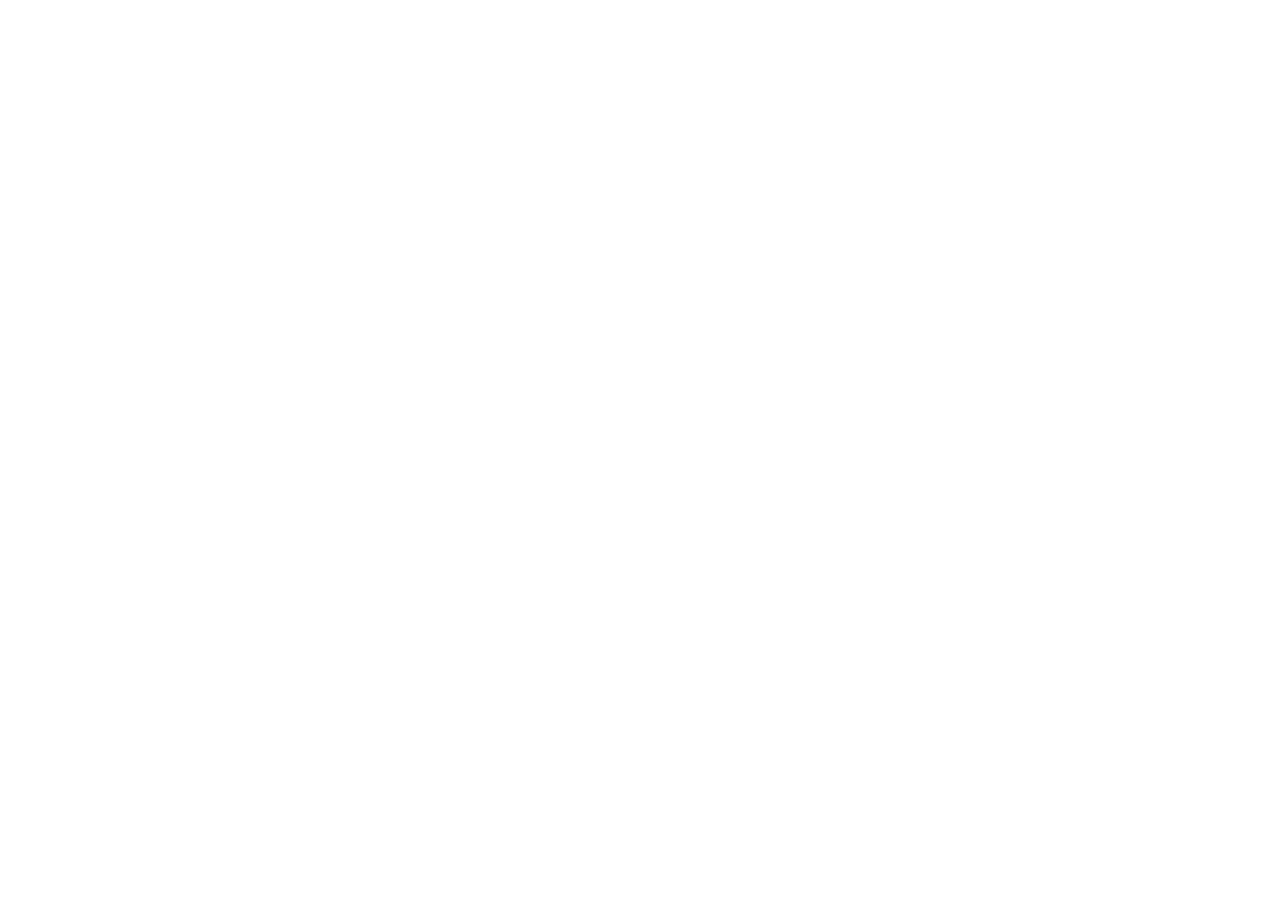
==== index.html @ 9f780618 "project created" ====
<!DOCTYPE html>
<html lang="en">

<head>
    <meta charset="UTF-8">
    <meta name="viewport" content="width=device-width, initial-scale=1.0">
    <title>Qonkar Technologies PVT Ltd.</title>
</head>

<body>

</body>

</html>
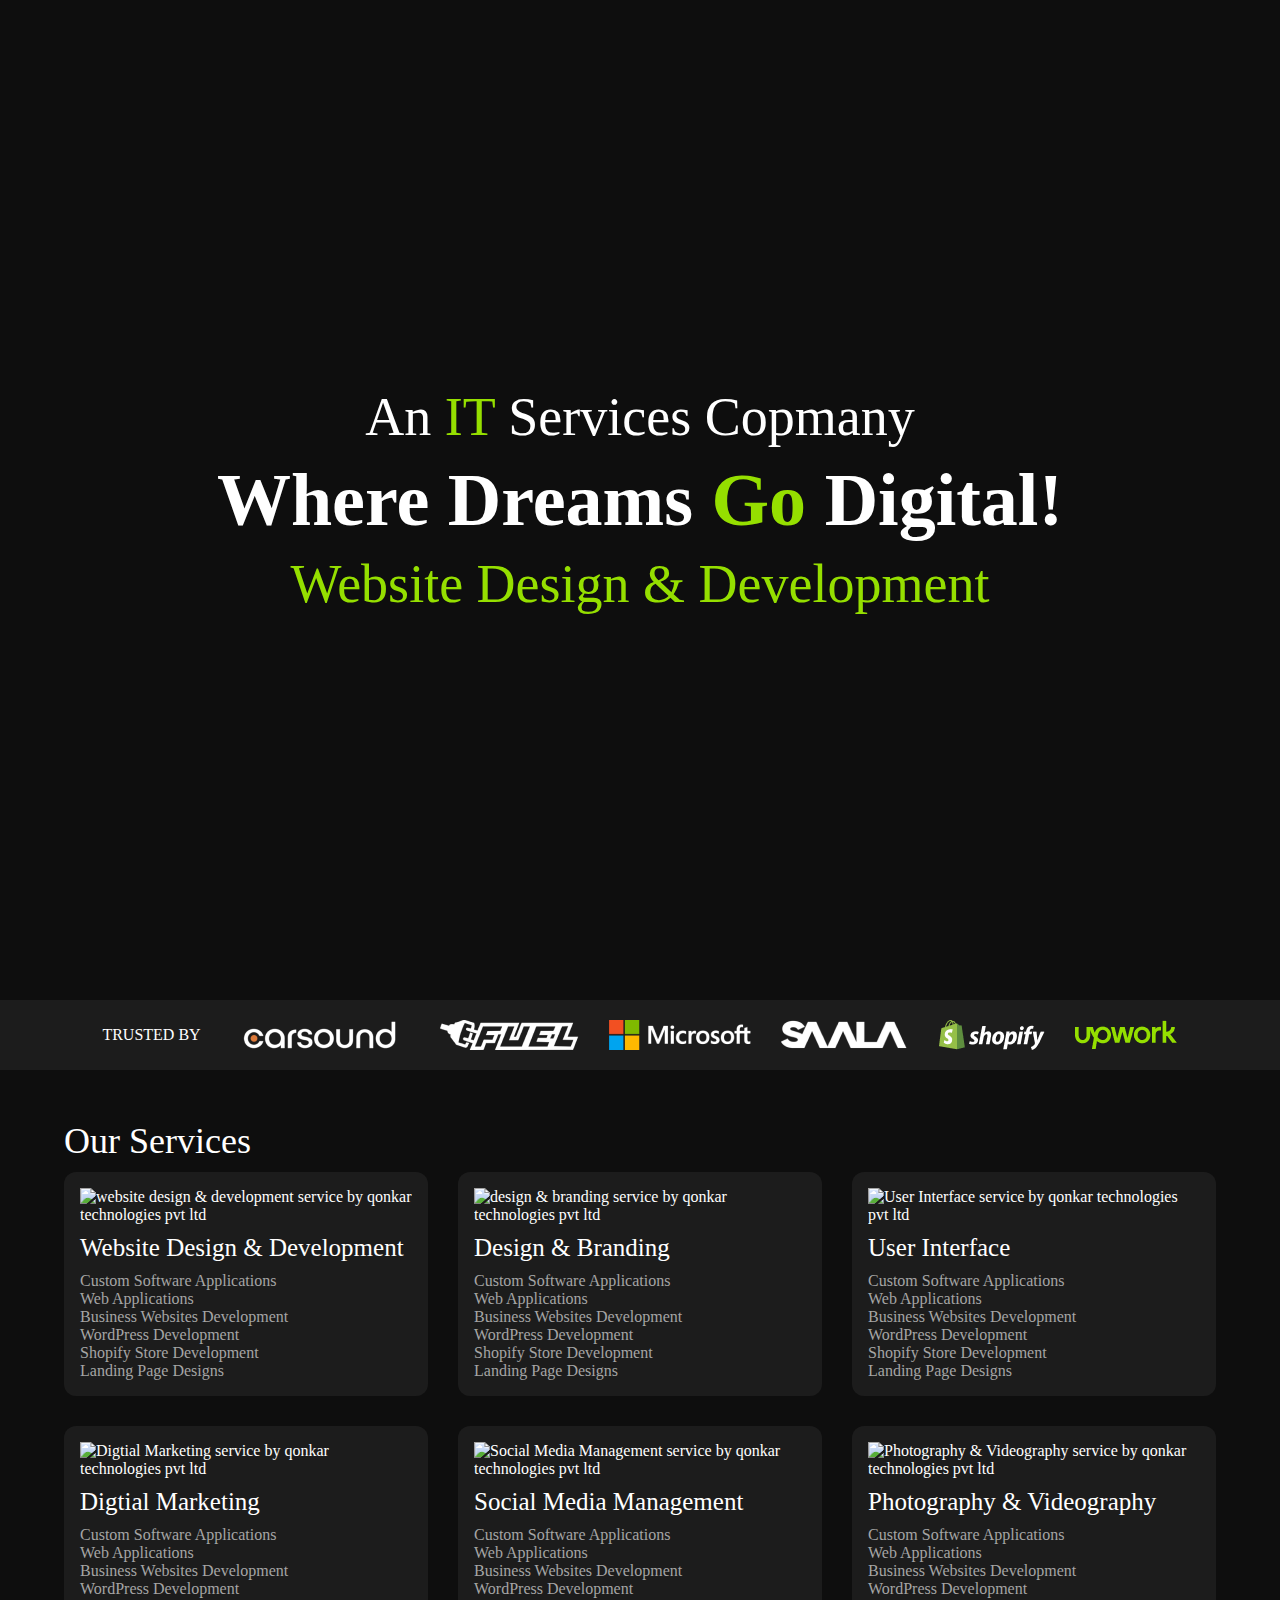
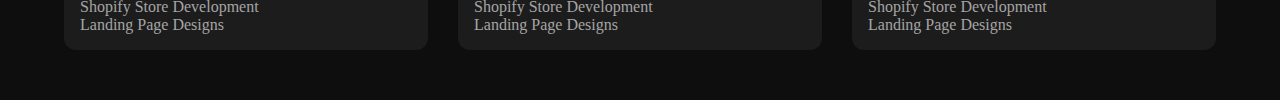
==== commit b9de29c7: "hero section created" ====
--- a/index.html
+++ b/index.html
@@ -2,13 +2,151 @@
 <html lang="en">
 
 <head>
-    <meta charset="UTF-8">
+    <title>Qonkar Technologies Private Limited | IT Services Company</title>
+    <!-- description for SEO -->
+    <meta name="description" content="">
+
+    <meta name="robots" content="index, follow">
+    <link rel="canonical" href="" />
+    <meta name="author" content="Qonkar Technologies Private Limited">
+
     <meta name="viewport" content="width=device-width, initial-scale=1.0">
-    <title>Qonkar Technologies PVT Ltd.</title>
+
+    <link rel="icon" href="assets/images/icons/qonkar-technologies-private-limited.jpg" type="image/x-icon">
+
+    <meta property="og:title" content="Qonkar Technologies Private Limited | IT services company">
+    <!-- description for social media sharing -->
+    <meta property="og:description" content="A concise description for social media sharing.">
+    <meta property="og:url" content="https://www.qonkar.com/">
+    <meta property="og:image"
+        content="https://www.qonkar.com/assets/images/social-media-posts/qonkar-technologies-private-limited-services.jpg">
+
+    <meta name="twitter:card" content="summary">
+    <meta name="twitter:site" content="@yourcompanytwitter">
+
+    <script src="https://ajax.googleapis.com/ajax/libs/jquery/3.6.3/jquery.min.js"></script>
+
+    <!-- css -->
+    <link rel="stylesheet" href="css/style.css">
 </head>
 
+
 <body>
+    <nav>
 
+    </nav>
+
+    <section class="hero-section">
+        <div class="container">
+            <h1 class="tagline-heading">An <span class="text-secondary">IT</span> Services Copmany</h1>
+            <h2 class="slogan">Where Dreams <span class="text-secondary">Go</span> Digital!</h2>
+            <h2 class="services-heading text-secondary">Website Design & Development</h2>
+        </div>
+    </section>
+
+    <section class="trusted-companies">
+        <div class="container">
+            <h1 class="trusted-by">Trusted by</h1>
+            <div class="logos">
+                <img src="assets/images/logo/trusted-by/carsound.png"
+                    alt="qonkar technologies pvt ltd trusted by carsound denmark">
+                <img src="assets/images/logo/trusted-by/fuel.png" alt="qonkar technologies pvt ltd trusted by fuel">
+                <img src="assets/images/logo/trusted-by/microsoft.png"
+                    alt="qonkar technologies pvt ltd trusted by microsoft">
+                <img src="assets/images/logo/trusted-by/saala.png" alt="qonkar technologies pvt ltd trusted by saala">
+                <img src="assets/images/logo/trusted-by/shopify.png"
+                    alt="qonkar technologies pvt ltd trusted by shopify">
+                <img src="assets/images/logo/trusted-by/upwork.png" alt="qonkar technologies pvt ltd trusted by upwork">
+            </div>
+        </div>
+    </section>
+
+    <section class="services-section">
+        <div class="container">
+            <h1 class="section-heading">Our Services</h1>
+            <div class="services">
+                <div class="service">
+                    <img src="" alt="website design & development service by qonkar technologies pvt ltd">
+                    <h2 class="sub-heading">Website Design & Development</h2>
+                    <p class="service-description">
+                        Custom Software Applications <br>
+                        Web Applications <br>
+                        Business Websites Development <br>
+                        WordPress Development <br>
+                        Shopify Store Development <br>
+                        Landing Page Designs
+                    </p>
+                </div>
+
+                <div class="service">
+                    <img src="" alt="design & branding service by qonkar technologies pvt ltd">
+                    <h2 class="sub-heading">Design & Branding</h2>
+                    <p class="service-description">
+                        Custom Software Applications <br>
+                        Web Applications <br>
+                        Business Websites Development <br>
+                        WordPress Development <br>
+                        Shopify Store Development <br>
+                        Landing Page Designs
+                    </p>
+                </div>
+
+                <div class="service">
+                    <img src="" alt="User Interface service by qonkar technologies pvt ltd">
+                    <h2 class="sub-heading">User Interface</h2>
+                    <p class="service-description">
+                        Custom Software Applications <br>
+                        Web Applications <br>
+                        Business Websites Development <br>
+                        WordPress Development <br>
+                        Shopify Store Development <br>
+                        Landing Page Designs
+                    </p>
+                </div>
+
+                <div class="service">
+                    <img src="" alt="Digtial Marketing service by qonkar technologies pvt ltd">
+                    <h2 class="sub-heading">Digtial Marketing</h2>
+                    <p class="service-description">
+                        Custom Software Applications <br>
+                        Web Applications <br>
+                        Business Websites Development <br>
+                        WordPress Development <br>
+                        Shopify Store Development <br>
+                        Landing Page Designs
+                    </p>
+                </div>
+
+                <div class="service">
+                    <img src="" alt="Social Media Management service by qonkar technologies pvt ltd">
+                    <h2 class="sub-heading">Social Media Management</h2>
+                    <p class="service-description">
+                        Custom Software Applications <br>
+                        Web Applications <br>
+                        Business Websites Development <br>
+                        WordPress Development <br>
+                        Shopify Store Development <br>
+                        Landing Page Designs
+                    </p>
+                </div>
+
+                <div class="service">
+                    <img src="" alt="Photography & Videography service by qonkar technologies pvt ltd">
+                    <h2 class="sub-heading">Photography & Videography</h2>
+                    <p class="service-description">
+                        Custom Software Applications <br>
+                        Web Applications <br>
+                        Business Websites Development <br>
+                        WordPress Development <br>
+                        Shopify Store Development <br>
+                        Landing Page Designs
+                    </p>
+                </div>
+
+            </div>
+
+        </div>
+    </section>
 </body>
 
 </html>--- a/css/style.css
+++ b/css/style.css
@@ -0,0 +1,120 @@
+:root {
+    --primary-color: #0e0e0e;
+    --secondary-color: #1c1c1c;
+    --text-color: #fff;
+    --secondary-text: #A5A5A5;
+    --green-text: #95DF00;
+}
+
+body {
+    margin: 0;
+    padding: 0;
+    background-color: var(--primary-color);
+    font-family: neue montreal;
+    color: var(--text-color);
+}
+
+h1,
+h2,
+p {
+    margin: 0px;
+}
+
+.text-secondary {
+    color: var(--green-text);
+}
+
+section {
+    width: 100%;
+    margin-block: 50px;
+}
+
+.container {
+    width: min(1200px, 90%);
+    margin-inline: auto;
+}
+
+.hero-section .container {
+    height: 100vh;
+    display: flex;
+    flex-direction: column;
+    gap: 10px;
+    align-items: center;
+    justify-content: center;
+}
+
+.hero-section .tagline-heading {
+    font-size: 54px;
+    font-weight: 500;
+    text-align: center;
+}
+
+.hero-section .slogan {
+    font-size: 74px;
+    font-weight: 700;
+    text-align: center;
+}
+
+.hero-section .services-heading {
+    font-size: 54px;
+    font-weight: 500;
+    text-align: center;
+}
+
+.trusted-companies {
+    background-color: var(--secondary-color);
+    padding-block: 20px;
+}
+
+.trusted-companies .container {
+    display: flex;
+    align-items: center;
+    justify-content: center;
+    gap: 30px;
+}
+
+.trusted-companies .trusted-by {
+    font-size: 16px;
+    font-weight: 400;
+    text-transform: uppercase;
+}
+
+.trusted-companies .container .logos {
+    display: flex;
+    justify-content: center;
+    align-items: center;
+    gap: 30px;
+}
+
+.services-section .services {
+    display: grid;
+    grid-template-columns: 1fr 1fr 1fr;
+    gap: 30px;
+}
+
+.services-section .services .service {
+    background-color: #1c1c1c;
+    border-radius: 12px;
+    border: none;
+    padding: 16px;
+    display: flex;
+    flex-direction: column;
+    gap: 10px;
+}
+
+.section-heading {
+    font-size: 36px;
+    font-weight: 500;
+    margin-block: 10px;
+}
+
+.sub-heading {
+    font-size: 25px;
+    font-weight: 400;
+}
+
+.service-description {
+    font-size: 16px;
+    font-weight: 400;
+    color: var(--secondary-text);
+}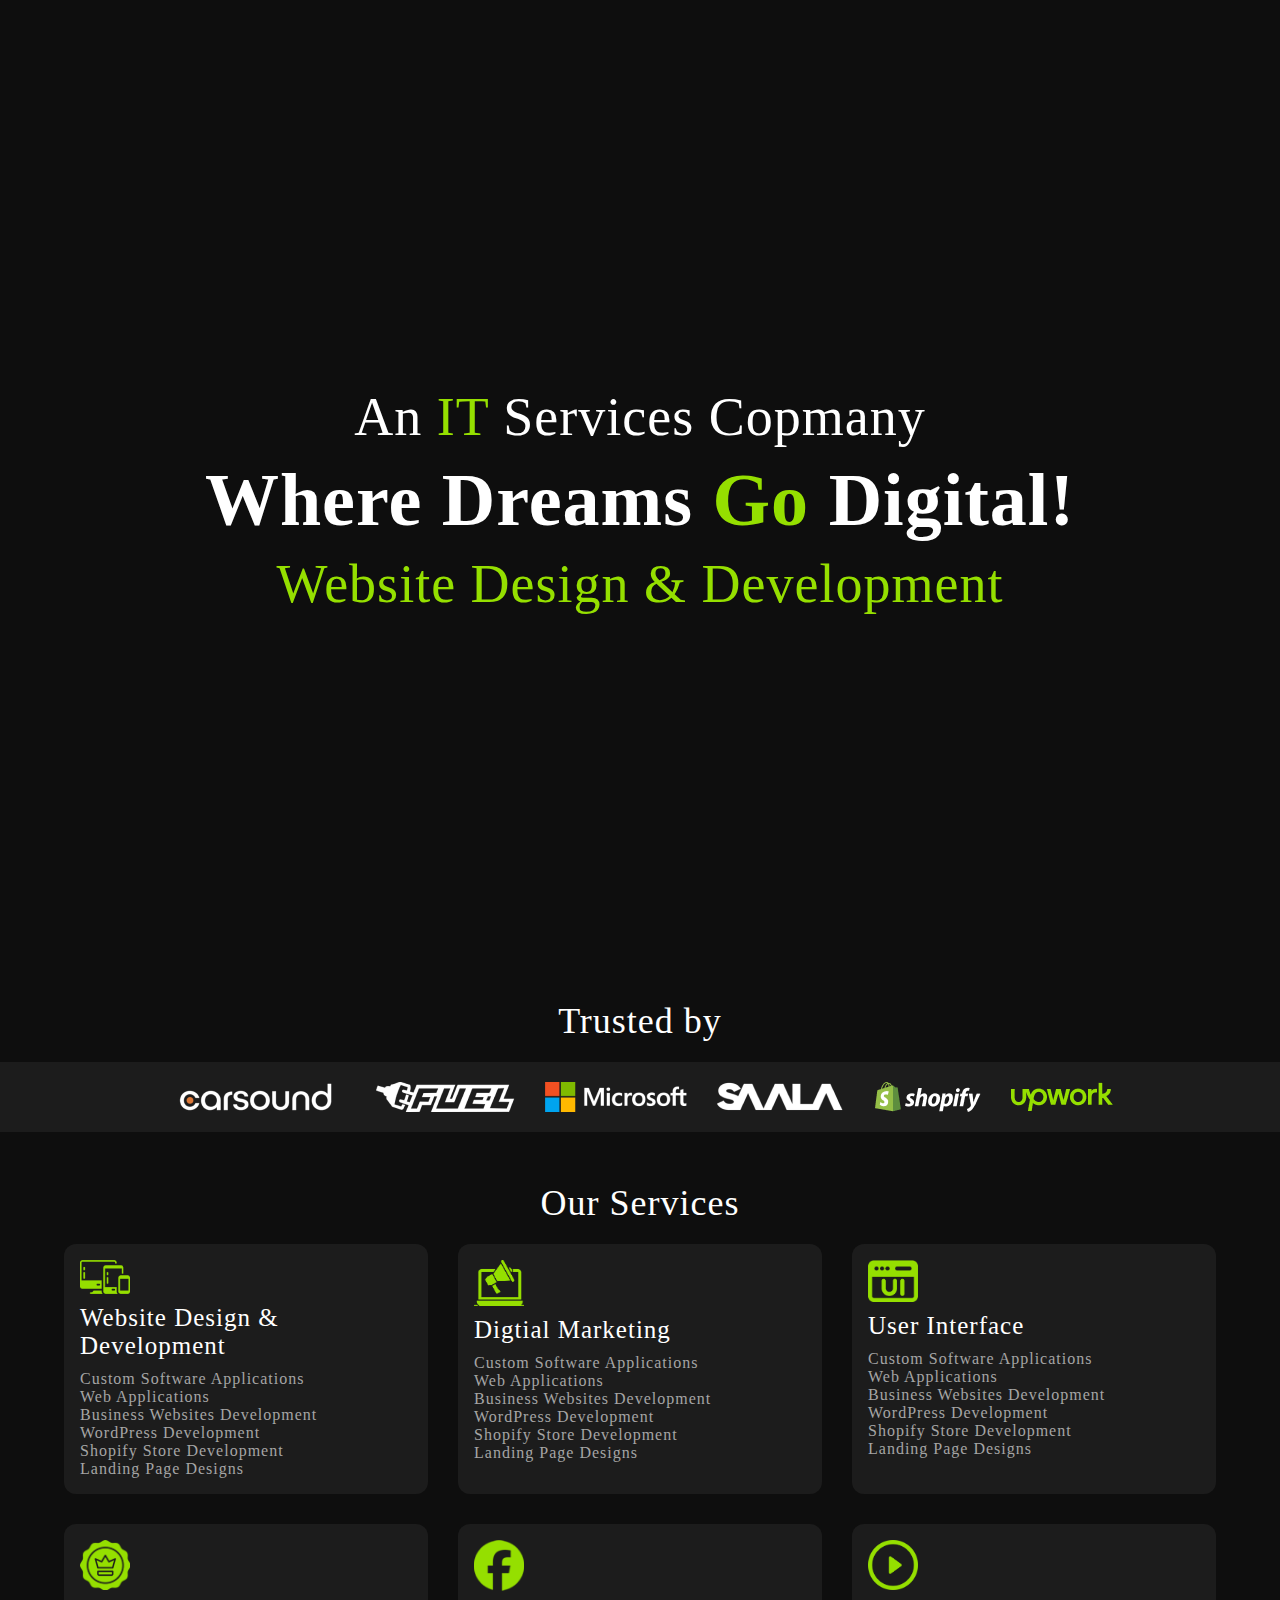
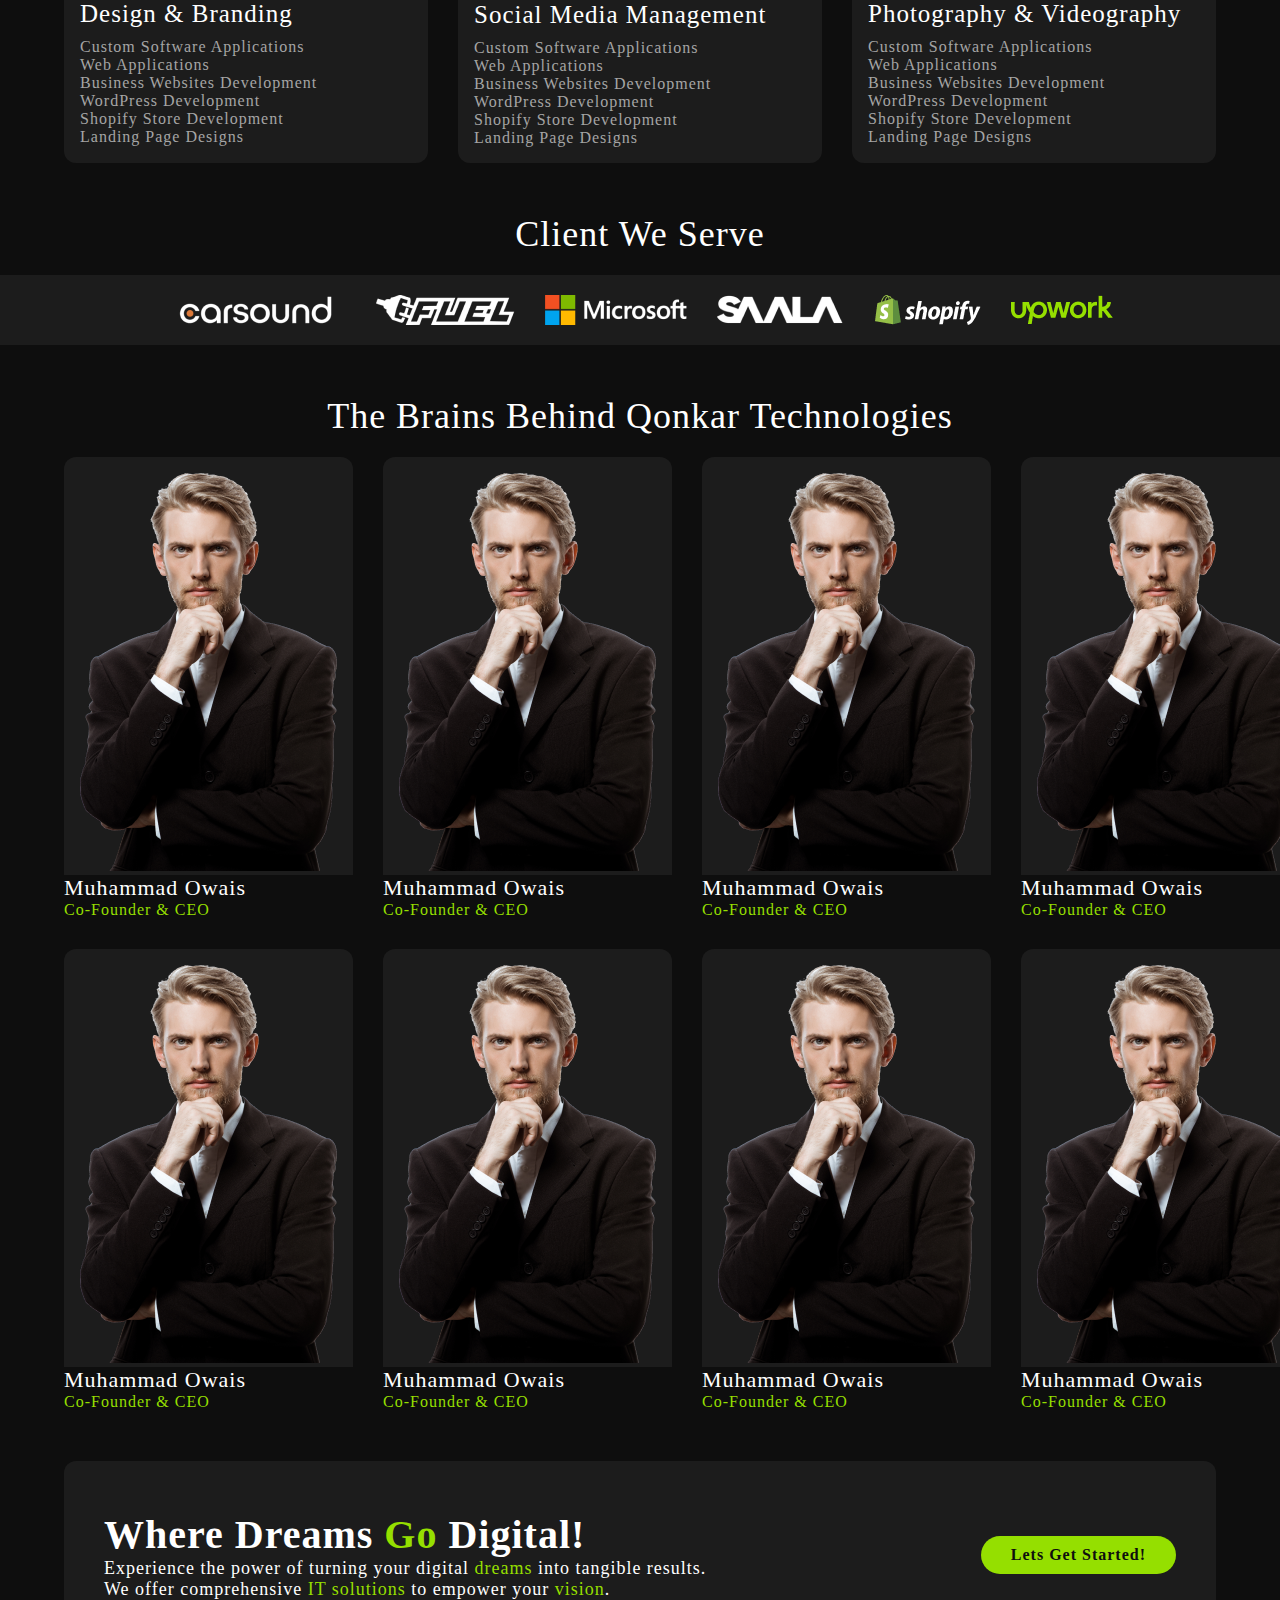
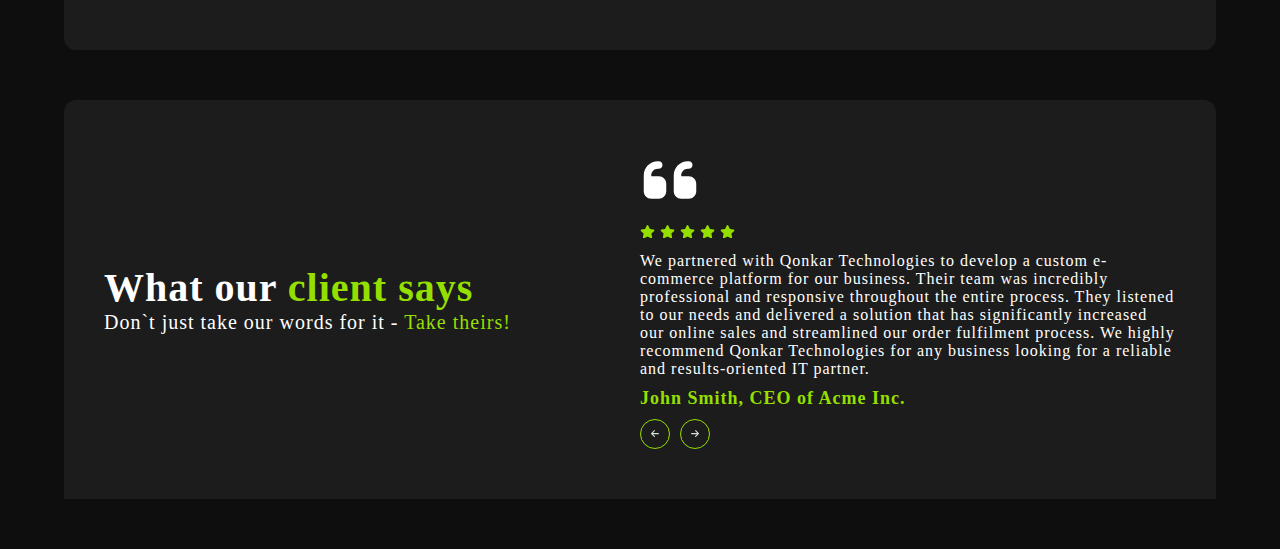
==== commit 1faa3149: "new sections updated" ====
--- a/index.html
+++ b/index.html
@@ -25,9 +25,11 @@
     <meta name="twitter:site" content="@yourcompanytwitter">
 
     <script src="https://ajax.googleapis.com/ajax/libs/jquery/3.6.3/jquery.min.js"></script>
+    <link rel="stylesheet" href="https://cdn.jsdelivr.net/npm/swiper@11/swiper-bundle.min.css" />
 
     <!-- css -->
     <link rel="stylesheet" href="css/style.css">
+    <link rel="stylesheet" href="css/swiper.css">
 </head>
 
 
@@ -45,18 +47,22 @@
     </section>
 
     <section class="trusted-companies">
-        <div class="container">
-            <h1 class="trusted-by">Trusted by</h1>
-            <div class="logos">
-                <img src="assets/images/logo/trusted-by/carsound.png"
-                    alt="qonkar technologies pvt ltd trusted by carsound denmark">
-                <img src="assets/images/logo/trusted-by/fuel.png" alt="qonkar technologies pvt ltd trusted by fuel">
-                <img src="assets/images/logo/trusted-by/microsoft.png"
-                    alt="qonkar technologies pvt ltd trusted by microsoft">
-                <img src="assets/images/logo/trusted-by/saala.png" alt="qonkar technologies pvt ltd trusted by saala">
-                <img src="assets/images/logo/trusted-by/shopify.png"
-                    alt="qonkar technologies pvt ltd trusted by shopify">
-                <img src="assets/images/logo/trusted-by/upwork.png" alt="qonkar technologies pvt ltd trusted by upwork">
+        <h1 class="section-heading">Trusted by</h1>
+        <div class="outer-container">
+            <div class="container">
+                <div class="logos">
+                    <img src="assets/images/logo/trusted-by/carsound.png"
+                        alt="qonkar technologies pvt ltd trusted by carsound denmark">
+                    <img src="assets/images/logo/trusted-by/fuel.png" alt="qonkar technologies pvt ltd trusted by fuel">
+                    <img src="assets/images/logo/trusted-by/microsoft.png"
+                        alt="qonkar technologies pvt ltd trusted by microsoft">
+                    <img src="assets/images/logo/trusted-by/saala.png"
+                        alt="qonkar technologies pvt ltd trusted by saala">
+                    <img src="assets/images/logo/trusted-by/shopify.png"
+                        alt="qonkar technologies pvt ltd trusted by shopify">
+                    <img src="assets/images/logo/trusted-by/upwork.png"
+                        alt="qonkar technologies pvt ltd trusted by upwork">
+                </div>
             </div>
         </div>
     </section>
@@ -66,7 +72,8 @@
             <h1 class="section-heading">Our Services</h1>
             <div class="services">
                 <div class="service">
-                    <img src="" alt="website design & development service by qonkar technologies pvt ltd">
+                    <img src="assets/images/logo/services/website-design-development.png"
+                        alt="website design & development service by qonkar technologies pvt ltd">
                     <h2 class="sub-heading">Website Design & Development</h2>
                     <p class="service-description">
                         Custom Software Applications <br>
@@ -77,9 +84,35 @@
                         Landing Page Designs
                     </p>
                 </div>
-
-                <div class="service">
-                    <img src="" alt="design & branding service by qonkar technologies pvt ltd">
+                <div class="service">
+                    <img src="assets/images/logo/services/digital-marketing.png"
+                        alt="Digtial Marketing service by qonkar technologies pvt ltd">
+                    <h2 class="sub-heading">Digtial Marketing</h2>
+                    <p class="service-description">
+                        Custom Software Applications <br>
+                        Web Applications <br>
+                        Business Websites Development <br>
+                        WordPress Development <br>
+                        Shopify Store Development <br>
+                        Landing Page Designs
+                    </p>
+                </div>
+                <div class="service">
+                    <img src="assets/images/logo/services/user-interface.png"
+                        alt="User Interface service by qonkar technologies pvt ltd">
+                    <h2 class="sub-heading">User Interface</h2>
+                    <p class="service-description">
+                        Custom Software Applications <br>
+                        Web Applications <br>
+                        Business Websites Development <br>
+                        WordPress Development <br>
+                        Shopify Store Development <br>
+                        Landing Page Designs
+                    </p>
+                </div>
+                <div class="service">
+                    <img src="assets/images/logo/services/design-branding.png"
+                        alt="design & branding service by qonkar technologies pvt ltd">
                     <h2 class="sub-heading">Design & Branding</h2>
                     <p class="service-description">
                         Custom Software Applications <br>
@@ -90,35 +123,9 @@
                         Landing Page Designs
                     </p>
                 </div>
-
-                <div class="service">
-                    <img src="" alt="User Interface service by qonkar technologies pvt ltd">
-                    <h2 class="sub-heading">User Interface</h2>
-                    <p class="service-description">
-                        Custom Software Applications <br>
-                        Web Applications <br>
-                        Business Websites Development <br>
-                        WordPress Development <br>
-                        Shopify Store Development <br>
-                        Landing Page Designs
-                    </p>
-                </div>
-
-                <div class="service">
-                    <img src="" alt="Digtial Marketing service by qonkar technologies pvt ltd">
-                    <h2 class="sub-heading">Digtial Marketing</h2>
-                    <p class="service-description">
-                        Custom Software Applications <br>
-                        Web Applications <br>
-                        Business Websites Development <br>
-                        WordPress Development <br>
-                        Shopify Store Development <br>
-                        Landing Page Designs
-                    </p>
-                </div>
-
-                <div class="service">
-                    <img src="" alt="Social Media Management service by qonkar technologies pvt ltd">
+                <div class="service">
+                    <img src="assets/images/logo/services/social-media-management.png"
+                        alt="Social Media Management service by qonkar technologies pvt ltd">
                     <h2 class="sub-heading">Social Media Management</h2>
                     <p class="service-description">
                         Custom Software Applications <br>
@@ -129,9 +136,9 @@
                         Landing Page Designs
                     </p>
                 </div>
-
-                <div class="service">
-                    <img src="" alt="Photography & Videography service by qonkar technologies pvt ltd">
+                <div class="service">
+                    <img src="assets/images/logo/services/photography-videography.png"
+                        alt="Photography & Videography service by qonkar technologies pvt ltd">
                     <h2 class="sub-heading">Photography & Videography</h2>
                     <p class="service-description">
                         Custom Software Applications <br>
@@ -142,11 +149,252 @@
                         Landing Page Designs
                     </p>
                 </div>
-
-            </div>
-
-        </div>
-    </section>
+            </div>
+        </div>
+    </section>
+
+    <section class="our-work-section display-none">
+        <h1 class="section-heading">Our Work</h1>
+        <!-- Swiper -->
+        <div class="swiper">
+            <div class="swiper-wrapper">
+                <img src="assets/images/services/Services-Qonkar-Technologies-Pvt-Ltd.png" alt="">
+                <img src="assets/images/services/Services-Qonkar-Technologies-Pvt-Ltd.png" alt="">
+                <img src="assets/images/services/Services-Qonkar-Technologies-Pvt-Ltd.png" alt="">
+                <img src="assets/images/services/Services-Qonkar-Technologies-Pvt-Ltd.png" alt="">
+                <img src="assets/images/services/Services-Qonkar-Technologies-Pvt-Ltd.png" alt="">
+                <img src="assets/images/services/Services-Qonkar-Technologies-Pvt-Ltd.png" alt="">
+                <img src="assets/images/services/Services-Qonkar-Technologies-Pvt-Ltd.png" alt="">
+                <img src="assets/images/services/Services-Qonkar-Technologies-Pvt-Ltd.png" alt="">
+            </div>
+        </div>
+
+    </section>
+
+    <!-- Swiper JS -->
+    <script src="https://cdn.jsdelivr.net/npm/swiper@11/swiper-bundle.min.js"></script>
+    <section class="trusted-companies">
+        <h1 class="section-heading">Client We Serve</h1>
+        <div class="outer-container">
+            <div class="container">
+                <div class="logos">
+                    <img src="assets/images/logo/trusted-by/carsound.png"
+                        alt="qonkar technologies pvt ltd trusted by carsound denmark">
+                    <img src="assets/images/logo/trusted-by/fuel.png" alt="qonkar technologies pvt ltd trusted by fuel">
+                    <img src="assets/images/logo/trusted-by/microsoft.png"
+                        alt="qonkar technologies pvt ltd trusted by microsoft">
+                    <img src="assets/images/logo/trusted-by/saala.png"
+                        alt="qonkar technologies pvt ltd trusted by saala">
+                    <img src="assets/images/logo/trusted-by/shopify.png"
+                        alt="qonkar technologies pvt ltd trusted by shopify">
+                    <img src="assets/images/logo/trusted-by/upwork.png"
+                        alt="qonkar technologies pvt ltd trusted by upwork">
+                </div>
+            </div>
+        </div>
+    </section>
+
+    <section class="team-section">
+        <div class="container">
+            <h1 class="section-heading">The Brains Behind Qonkar Technologies</h1>
+            <div class="team">
+                <div class="member">
+                    <div class="img-container">
+                        <img src="assets/images/team/owais-front-end-developer.png" alt="owais front end developer">
+                    </div>
+                    <div class="details">
+                        <p class="name">Muhammad Owais</p>
+                        <p class="designation text-secondary">Co-Founder & CEO</p>
+                    </div>
+                </div>
+                <div class="member">
+                    <div class="img-container">
+                        <img src="assets/images/team/owais-front-end-developer.png" alt="owais front end developer">
+                    </div>
+                    <div class="details">
+                        <p class="name">Muhammad Owais</p>
+                        <p class="designation text-secondary">Co-Founder & CEO</p>
+                    </div>
+                </div>
+                <div class="member">
+                    <div class="img-container">
+                        <img src="assets/images/team/owais-front-end-developer.png" alt="owais front end developer">
+                    </div>
+                    <div class="details">
+                        <p class="name">Muhammad Owais</p>
+                        <p class="designation text-secondary">Co-Founder & CEO</p>
+                    </div>
+                </div>
+                <div class="member">
+                    <div class="img-container">
+                        <img src="assets/images/team/owais-front-end-developer.png" alt="owais front end developer">
+                    </div>
+                    <div class="details">
+                        <p class="name">Muhammad Owais</p>
+                        <p class="designation text-secondary">Co-Founder & CEO</p>
+                    </div>
+                </div>
+                <div class="member">
+                    <div class="img-container">
+                        <img src="assets/images/team/owais-front-end-developer.png" alt="owais front end developer">
+                    </div>
+                    <div class="details">
+                        <p class="name">Muhammad Owais</p>
+                        <p class="designation text-secondary">Co-Founder & CEO</p>
+                    </div>
+                </div>
+                <div class="member">
+                    <div class="img-container">
+                        <img src="assets/images/team/owais-front-end-developer.png" alt="owais front end developer">
+                    </div>
+                    <div class="details">
+                        <p class="name">Muhammad Owais</p>
+                        <p class="designation text-secondary">Co-Founder & CEO</p>
+                    </div>
+                </div>
+                <div class="member">
+                    <div class="img-container">
+                        <img src="assets/images/team/owais-front-end-developer.png" alt="owais front end developer">
+                    </div>
+                    <div class="details">
+                        <p class="name">Muhammad Owais</p>
+                        <p class="designation text-secondary">Co-Founder & CEO</p>
+                    </div>
+                </div>
+                <div class="member">
+                    <div class="img-container">
+                        <img src="assets/images/team/owais-front-end-developer.png" alt="owais front end developer">
+                    </div>
+                    <div class="details">
+                        <p class="name">Muhammad Owais</p>
+                        <p class="designation text-secondary">Co-Founder & CEO</p>
+                    </div>
+                </div>
+            </div>
+        </div>
+    </section>
+
+    <section class="call-to-action-section">
+        <div class="container">
+            <div class="details">
+                <h2>Where Dreams <span class="text-secondary">Go</span> Digital!</h2>
+                <p>
+                    Experience the power of turning your digital <span class="text-secondary">dreams</span> into
+                    tangible results. <br>
+                    We offer comprehensive <span class="text-secondary">IT solutions</span> to empower your <span
+                        class="text-secondary">vision</span>.
+                </p>
+            </div>
+            <div class="button">
+                <a href="#" class="call-to-action-btn">Lets Get Started!</a>
+            </div>
+        </div>
+    </section>
+
+    <section class="testimonial-section">
+        <div class="container">
+            <div class="details">
+                <h2>What our <span class="text-secondary">client says</span></h2>
+                <p>Don`t just take our words for it - <span class="text-secondary">Take theirs!</span></p>
+            </div>
+
+            <div class="review-box">
+                <div class="quote">
+                    <svg xmlns="http://www.w3.org/2000/svg"
+                        viewBox="0 0 448 512"><!--!Font Awesome Free 6.5.2 by @fontawesome - https://fontawesome.com License - https://fontawesome.com/license/free Copyright 2024 Fonticons, Inc.-->
+                        <path
+                            d="M0 216C0 149.7 53.7 96 120 96h8c17.7 0 32 14.3 32 32s-14.3 32-32 32h-8c-30.9 0-56 25.1-56 56v8h64c35.3 0 64 28.7 64 64v64c0 35.3-28.7 64-64 64H64c-35.3 0-64-28.7-64-64V320 288 216zm256 0c0-66.3 53.7-120 120-120h8c17.7 0 32 14.3 32 32s-14.3 32-32 32h-8c-30.9 0-56 25.1-56 56v8h64c35.3 0 64 28.7 64 64v64c0 35.3-28.7 64-64 64H320c-35.3 0-64-28.7-64-64V320 288 216z" />
+                    </svg>
+                </div>
+                <div class="stars">
+                    <svg xmlns="http://www.w3.org/2000/svg"
+                        viewBox="0 0 576 512"><!--!Font Awesome Free 6.5.2 by @fontawesome - https://fontawesome.com License - https://fontawesome.com/license/free Copyright 2024 Fonticons, Inc.-->
+                        <path
+                            d="M316.9 18C311.6 7 300.4 0 288.1 0s-23.4 7-28.8 18L195 150.3 51.4 171.5c-12 1.8-22 10.2-25.7 21.7s-.7 24.2 7.9 32.7L137.8 329 113.2 474.7c-2 12 3 24.2 12.9 31.3s23 8 33.8 2.3l128.3-68.5 128.3 68.5c10.8 5.7 23.9 4.9 33.8-2.3s14.9-19.3 12.9-31.3L438.5 329 542.7 225.9c8.6-8.5 11.7-21.2 7.9-32.7s-13.7-19.9-25.7-21.7L381.2 150.3 316.9 18z" />
+                    </svg>
+                    <svg xmlns="http://www.w3.org/2000/svg"
+                        viewBox="0 0 576 512"><!--!Font Awesome Free 6.5.2 by @fontawesome - https://fontawesome.com License - https://fontawesome.com/license/free Copyright 2024 Fonticons, Inc.-->
+                        <path
+                            d="M316.9 18C311.6 7 300.4 0 288.1 0s-23.4 7-28.8 18L195 150.3 51.4 171.5c-12 1.8-22 10.2-25.7 21.7s-.7 24.2 7.9 32.7L137.8 329 113.2 474.7c-2 12 3 24.2 12.9 31.3s23 8 33.8 2.3l128.3-68.5 128.3 68.5c10.8 5.7 23.9 4.9 33.8-2.3s14.9-19.3 12.9-31.3L438.5 329 542.7 225.9c8.6-8.5 11.7-21.2 7.9-32.7s-13.7-19.9-25.7-21.7L381.2 150.3 316.9 18z" />
+                    </svg>
+                    <svg xmlns="http://www.w3.org/2000/svg"
+                        viewBox="0 0 576 512"><!--!Font Awesome Free 6.5.2 by @fontawesome - https://fontawesome.com License - https://fontawesome.com/license/free Copyright 2024 Fonticons, Inc.-->
+                        <path
+                            d="M316.9 18C311.6 7 300.4 0 288.1 0s-23.4 7-28.8 18L195 150.3 51.4 171.5c-12 1.8-22 10.2-25.7 21.7s-.7 24.2 7.9 32.7L137.8 329 113.2 474.7c-2 12 3 24.2 12.9 31.3s23 8 33.8 2.3l128.3-68.5 128.3 68.5c10.8 5.7 23.9 4.9 33.8-2.3s14.9-19.3 12.9-31.3L438.5 329 542.7 225.9c8.6-8.5 11.7-21.2 7.9-32.7s-13.7-19.9-25.7-21.7L381.2 150.3 316.9 18z" />
+                    </svg>
+                    <svg xmlns="http://www.w3.org/2000/svg"
+                        viewBox="0 0 576 512"><!--!Font Awesome Free 6.5.2 by @fontawesome - https://fontawesome.com License - https://fontawesome.com/license/free Copyright 2024 Fonticons, Inc.-->
+                        <path
+                            d="M316.9 18C311.6 7 300.4 0 288.1 0s-23.4 7-28.8 18L195 150.3 51.4 171.5c-12 1.8-22 10.2-25.7 21.7s-.7 24.2 7.9 32.7L137.8 329 113.2 474.7c-2 12 3 24.2 12.9 31.3s23 8 33.8 2.3l128.3-68.5 128.3 68.5c10.8 5.7 23.9 4.9 33.8-2.3s14.9-19.3 12.9-31.3L438.5 329 542.7 225.9c8.6-8.5 11.7-21.2 7.9-32.7s-13.7-19.9-25.7-21.7L381.2 150.3 316.9 18z" />
+                    </svg>
+                    <svg xmlns="http://www.w3.org/2000/svg"
+                        viewBox="0 0 576 512"><!--!Font Awesome Free 6.5.2 by @fontawesome - https://fontawesome.com License - https://fontawesome.com/license/free Copyright 2024 Fonticons, Inc.-->
+                        <path
+                            d="M316.9 18C311.6 7 300.4 0 288.1 0s-23.4 7-28.8 18L195 150.3 51.4 171.5c-12 1.8-22 10.2-25.7 21.7s-.7 24.2 7.9 32.7L137.8 329 113.2 474.7c-2 12 3 24.2 12.9 31.3s23 8 33.8 2.3l128.3-68.5 128.3 68.5c10.8 5.7 23.9 4.9 33.8-2.3s14.9-19.3 12.9-31.3L438.5 329 542.7 225.9c8.6-8.5 11.7-21.2 7.9-32.7s-13.7-19.9-25.7-21.7L381.2 150.3 316.9 18z" />
+                    </svg>
+                </div>
+                <div class="review">
+                    <p>
+                        We partnered with Qonkar Technologies to develop a custom e-commerce
+                        platform for our business. Their team was incredibly professional and responsive throughout the
+                        entire process. They
+                        listened to our needs and delivered a solution that has significantly increased our online sales
+                        and streamlined our
+                        order fulfilment process. We highly recommend Qonkar Technologies for any business looking for a
+                        reliable and
+                        results-oriented IT partner.
+                    </p>
+                </div>
+                <div class="author">
+                    <p class="text-secondary">John Smith, CEO of Acme Inc.</p>
+                </div>
+                <div class="navigation-button">
+                    <div class="previous">
+                        <svg xmlns="http://www.w3.org/2000/svg"
+                            viewBox="0 0 448 512"><!--!Font Awesome Free 6.5.2 by @fontawesome - https://fontawesome.com License - https://fontawesome.com/license/free Copyright 2024 Fonticons, Inc.-->
+                            <path
+                                d="M9.4 233.4c-12.5 12.5-12.5 32.8 0 45.3l160 160c12.5 12.5 32.8 12.5 45.3 0s12.5-32.8 0-45.3L109.2 288 416 288c17.7 0 32-14.3 32-32s-14.3-32-32-32l-306.7 0L214.6 118.6c12.5-12.5 12.5-32.8 0-45.3s-32.8-12.5-45.3 0l-160 160z" />
+                        </svg>
+                    </div>
+                    <div class="next">
+                        <svg xmlns="http://www.w3.org/2000/svg"
+                            viewBox="0 0 448 512"><!--!Font Awesome Free 6.5.2 by @fontawesome - https://fontawesome.com License - https://fontawesome.com/license/free Copyright 2024 Fonticons, Inc.-->
+                            <path
+                                d="M438.6 278.6c12.5-12.5 12.5-32.8 0-45.3l-160-160c-12.5-12.5-32.8-12.5-45.3 0s-12.5 32.8 0 45.3L338.8 224 32 224c-17.7 0-32 14.3-32 32s14.3 32 32 32l306.7 0L233.4 393.4c-12.5 12.5-12.5 32.8 0 45.3s32.8 12.5 45.3 0l160-160z" />
+                        </svg>
+                    </div>
+                </div>
+            </div>
+        </div>
+    </section>
+
+    <script>
+        let appendNumber = 600;
+        let prependNumber = 1;
+        const swiper = new Swiper('.swiper', {
+            slidesPerView: 3,
+            centeredSlides: true,
+            spaceBetween: 30,
+            pagination: {
+                el: '.swiper-pagination',
+                type: 'fraction',
+            },
+            navigation: {
+                nextEl: '.swiper-button-next',
+                prevEl: '.swiper-button-prev',
+            },
+            virtual: {
+                slides: (function () {
+                    const slides = [];
+                    for (var i = 0; i < 600; i += 1) {
+                        slides.push('Slide ' + (i + 1));
+                    }
+                    return slides;
+                })(),
+            },
+        });
+
+    </script>
 </body>
 
 </html>--- a/css/style.css
+++ b/css/style.css
@@ -4,6 +4,12 @@
     --text-color: #fff;
     --secondary-text: #A5A5A5;
     --green-text: #95DF00;
+    --border-radius: 12px;
+    --radius-full: 30px;
+}
+
+* {
+    box-sizing: border-box;
 }
 
 body {
@@ -12,6 +18,11 @@
     background-color: var(--primary-color);
     font-family: neue montreal;
     color: var(--text-color);
+    letter-spacing: 1px;
+}
+
+.display-none {
+    display: none;
 }
 
 h1,
@@ -61,17 +72,15 @@
     text-align: center;
 }
 
-.trusted-companies {
-    background-color: var(--secondary-color);
+.trusted-companies .section-heading {
+    text-align: center;
+}
+
+.trusted-companies .outer-container {
     padding-block: 20px;
-}
-
-.trusted-companies .container {
-    display: flex;
-    align-items: center;
-    justify-content: center;
-    gap: 30px;
-}
+    background-color: var(--secondary-color);
+}
+
 
 .trusted-companies .trusted-by {
     font-size: 16px;
@@ -94,18 +103,23 @@
 
 .services-section .services .service {
     background-color: #1c1c1c;
-    border-radius: 12px;
+    border-radius: var(--border-radius);
     border: none;
     padding: 16px;
     display: flex;
     flex-direction: column;
     gap: 10px;
+}
+
+.services-section .service img {
+    width: 50px;
 }
 
 .section-heading {
     font-size: 36px;
     font-weight: 500;
-    margin-block: 10px;
+    margin-block: 20px;
+    text-align: center;
 }
 
 .sub-heading {
@@ -117,4 +131,130 @@
     font-size: 16px;
     font-weight: 400;
     color: var(--secondary-text);
+}
+
+.team-section .team {
+    display: grid;
+    grid-template-columns: 1fr 1fr 1fr 1fr;
+    gap: 30px;
+}
+
+.team .member .img-container {
+    background-color: var(--secondary-color);
+    border-top-left-radius: var(--border-radius);
+    border-top-right-radius: var(--border-radius);
+    padding: 16px;
+    padding-bottom: 0px;
+}
+
+.team .details .name {
+    font-size: 22px;
+    font-weight: 400;
+}
+
+.team .details .designation {
+    font-weight: 400;
+    font-size: 16px;
+}
+
+.call-to-action-section .container {
+    background-color: var(--secondary-color);
+    border-radius: var(--border-radius);
+    padding: 50px 40px;
+    display: flex;
+    justify-content: space-between;
+    align-items: center;
+}
+
+.call-to-action-section .details h2 {
+    font-size: 40px;
+    font-weight: 700;
+}
+
+.call-to-action-section .details p {
+    font-size: 18px;
+    font-weight: 400;
+}
+
+.call-to-action-section .button .call-to-action-btn {
+    background-color: var(--green-text);
+    text-decoration: none;
+    padding: 10px 30px;
+    display: block;
+    color: var(--primary-color);
+    font-weight: 600;
+    cursor: pointer;
+    border-radius: var(--radius-full);
+}
+
+.testimonial-section .container {
+    border-top-left-radius: var(--border-radius);
+    border-top-right-radius: var(--border-radius);
+    background-color: var(--secondary-color);
+    padding: 50px 40px;
+    display: flex;
+    justify-content: space-between;
+    align-items: center;
+}
+
+.testimonial-section .details h2 {
+    font-size: 40px;
+}
+
+.testimonial-section .container .details,
+.testimonial-section .container .review-box {
+    width: 100%;
+}
+
+.testimonial-section .details p {
+    font-size: 20px;
+    font-weight: 400;
+}
+
+.testimonial-section .review-box {
+    display: flex;
+    flex-direction: column;
+    gap: 10px;
+}
+
+.testimonial-section .review-box .quote svg {
+    width: 60px;
+    height: 60px;
+    fill: white;
+}
+
+.testimonial-section .review-box .stars svg {
+    width: 15px;
+    fill: var(--green-text);
+}
+
+.testimonial-section .review-box .review p {
+    font-size: 16px;
+    font-weight: 400;
+}
+
+.testimonial-section .review-box .author p {
+    font-size: 18px;
+    font-weight: 600;
+}
+
+.testimonial-section .navigation-button {
+    display: flex;
+    align-items: center;
+    gap: 10px;
+}
+
+.testimonial-section .navigation-button div {
+    width: 30px;
+    height: 30px;
+    border: solid 1px var(--green-text);
+    padding: 10px;
+    border-radius: 50%;
+    display: flex;
+    justify-content: center;
+    align-items: center;
+}
+
+.testimonial-section .navigation-button svg {
+    fill: #D5E0D5;
 }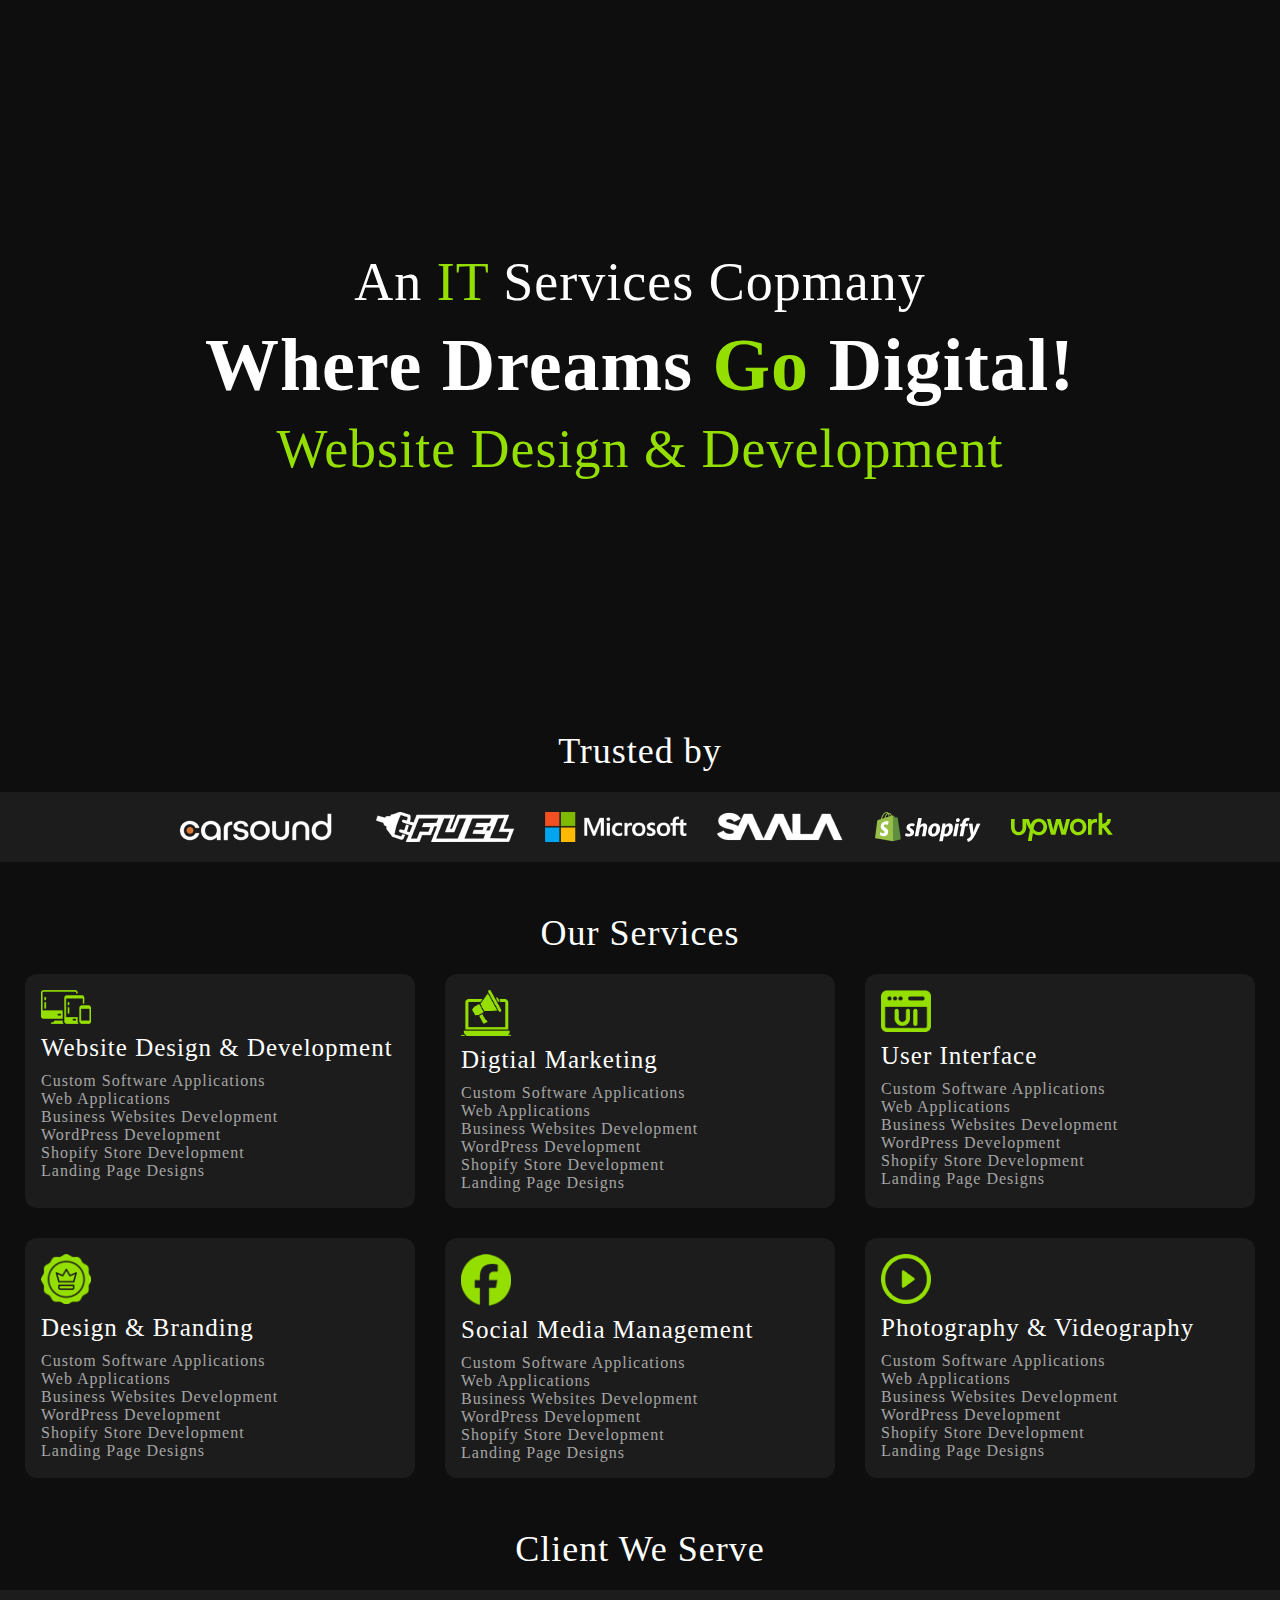
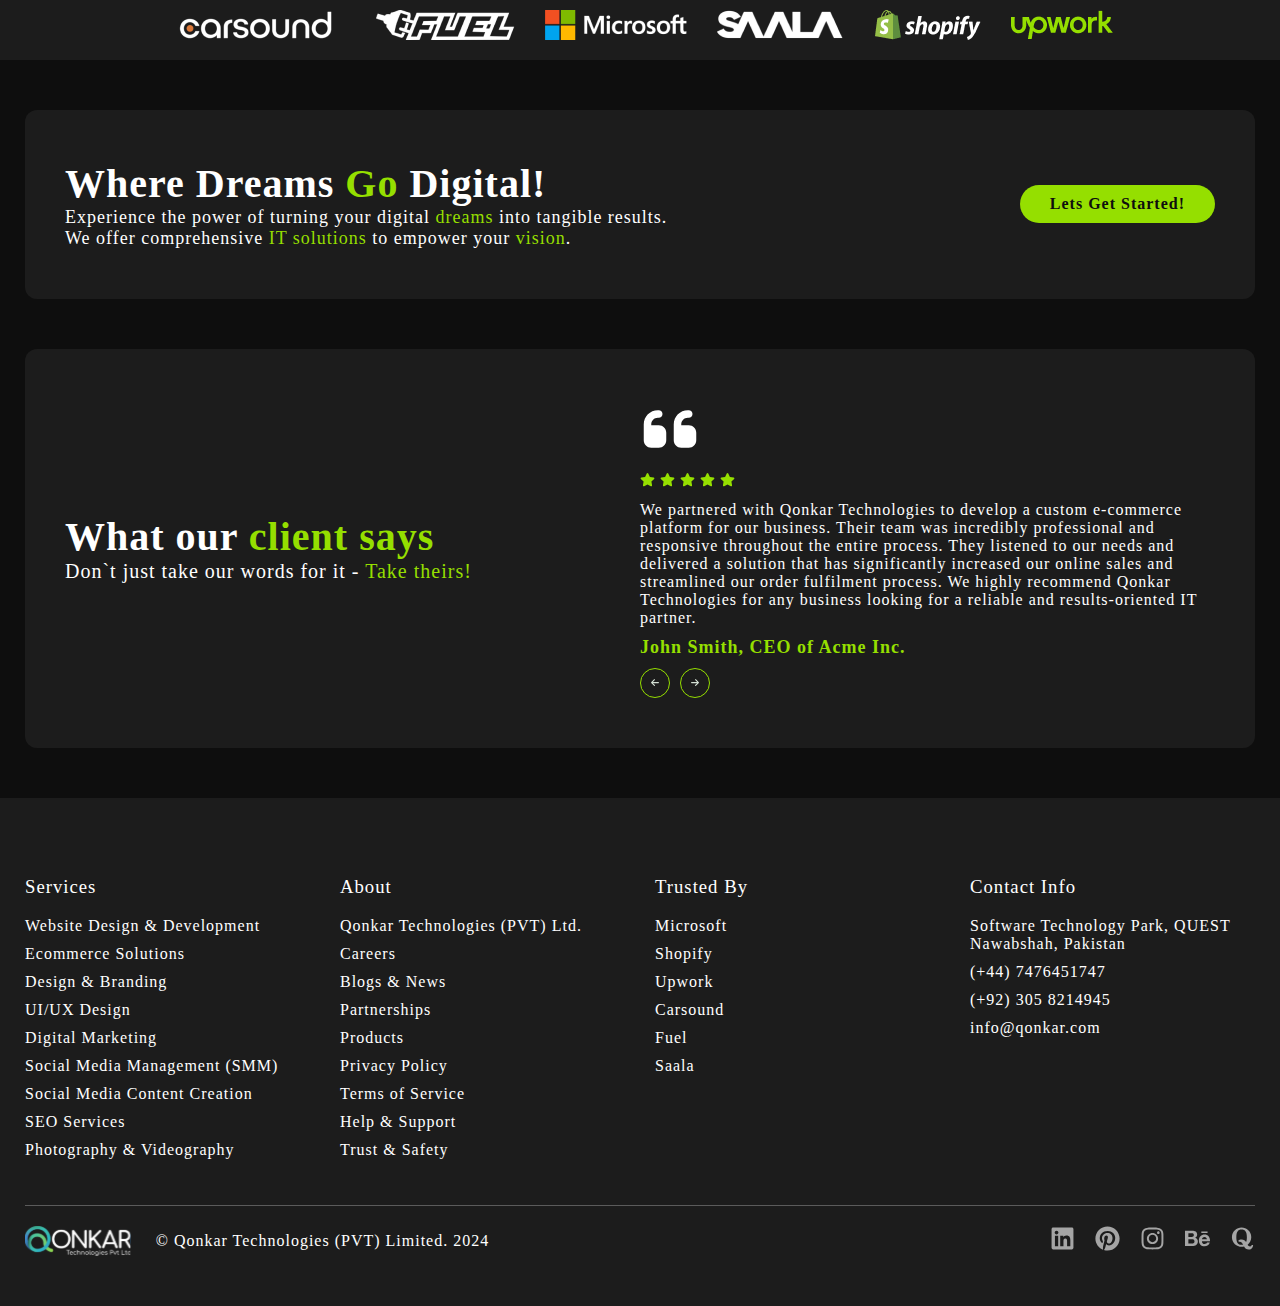
==== commit 86b801a1: "new modifications" ====
--- a/index.html
+++ b/index.html
@@ -29,6 +29,7 @@
 
     <!-- css -->
     <link rel="stylesheet" href="css/style.css">
+    <link rel="stylesheet" href="css/responsive.css">
     <link rel="stylesheet" href="css/swiper.css">
 </head>
 
@@ -156,7 +157,7 @@
     <section class="our-work-section display-none">
         <h1 class="section-heading">Our Work</h1>
         <!-- Swiper -->
-        <div class="swiper">
+        <div class="our-work-wrapper">
             <div class="swiper-wrapper">
                 <img src="assets/images/services/Services-Qonkar-Technologies-Pvt-Ltd.png" alt="">
                 <img src="assets/images/services/Services-Qonkar-Technologies-Pvt-Ltd.png" alt="">
@@ -194,86 +195,6 @@
         </div>
     </section>
 
-    <section class="team-section">
-        <div class="container">
-            <h1 class="section-heading">The Brains Behind Qonkar Technologies</h1>
-            <div class="team">
-                <div class="member">
-                    <div class="img-container">
-                        <img src="assets/images/team/owais-front-end-developer.png" alt="owais front end developer">
-                    </div>
-                    <div class="details">
-                        <p class="name">Muhammad Owais</p>
-                        <p class="designation text-secondary">Co-Founder & CEO</p>
-                    </div>
-                </div>
-                <div class="member">
-                    <div class="img-container">
-                        <img src="assets/images/team/owais-front-end-developer.png" alt="owais front end developer">
-                    </div>
-                    <div class="details">
-                        <p class="name">Muhammad Owais</p>
-                        <p class="designation text-secondary">Co-Founder & CEO</p>
-                    </div>
-                </div>
-                <div class="member">
-                    <div class="img-container">
-                        <img src="assets/images/team/owais-front-end-developer.png" alt="owais front end developer">
-                    </div>
-                    <div class="details">
-                        <p class="name">Muhammad Owais</p>
-                        <p class="designation text-secondary">Co-Founder & CEO</p>
-                    </div>
-                </div>
-                <div class="member">
-                    <div class="img-container">
-                        <img src="assets/images/team/owais-front-end-developer.png" alt="owais front end developer">
-                    </div>
-                    <div class="details">
-                        <p class="name">Muhammad Owais</p>
-                        <p class="designation text-secondary">Co-Founder & CEO</p>
-                    </div>
-                </div>
-                <div class="member">
-                    <div class="img-container">
-                        <img src="assets/images/team/owais-front-end-developer.png" alt="owais front end developer">
-                    </div>
-                    <div class="details">
-                        <p class="name">Muhammad Owais</p>
-                        <p class="designation text-secondary">Co-Founder & CEO</p>
-                    </div>
-                </div>
-                <div class="member">
-                    <div class="img-container">
-                        <img src="assets/images/team/owais-front-end-developer.png" alt="owais front end developer">
-                    </div>
-                    <div class="details">
-                        <p class="name">Muhammad Owais</p>
-                        <p class="designation text-secondary">Co-Founder & CEO</p>
-                    </div>
-                </div>
-                <div class="member">
-                    <div class="img-container">
-                        <img src="assets/images/team/owais-front-end-developer.png" alt="owais front end developer">
-                    </div>
-                    <div class="details">
-                        <p class="name">Muhammad Owais</p>
-                        <p class="designation text-secondary">Co-Founder & CEO</p>
-                    </div>
-                </div>
-                <div class="member">
-                    <div class="img-container">
-                        <img src="assets/images/team/owais-front-end-developer.png" alt="owais front end developer">
-                    </div>
-                    <div class="details">
-                        <p class="name">Muhammad Owais</p>
-                        <p class="designation text-secondary">Co-Founder & CEO</p>
-                    </div>
-                </div>
-            </div>
-        </div>
-    </section>
-
     <section class="call-to-action-section">
         <div class="container">
             <div class="details">
@@ -300,35 +221,29 @@
 
             <div class="review-box">
                 <div class="quote">
-                    <svg xmlns="http://www.w3.org/2000/svg"
-                        viewBox="0 0 448 512"><!--!Font Awesome Free 6.5.2 by @fontawesome - https://fontawesome.com License - https://fontawesome.com/license/free Copyright 2024 Fonticons, Inc.-->
+                    <svg xmlns="http://www.w3.org/2000/svg" viewBox="0 0 448 512">
                         <path
                             d="M0 216C0 149.7 53.7 96 120 96h8c17.7 0 32 14.3 32 32s-14.3 32-32 32h-8c-30.9 0-56 25.1-56 56v8h64c35.3 0 64 28.7 64 64v64c0 35.3-28.7 64-64 64H64c-35.3 0-64-28.7-64-64V320 288 216zm256 0c0-66.3 53.7-120 120-120h8c17.7 0 32 14.3 32 32s-14.3 32-32 32h-8c-30.9 0-56 25.1-56 56v8h64c35.3 0 64 28.7 64 64v64c0 35.3-28.7 64-64 64H320c-35.3 0-64-28.7-64-64V320 288 216z" />
                     </svg>
                 </div>
                 <div class="stars">
-                    <svg xmlns="http://www.w3.org/2000/svg"
-                        viewBox="0 0 576 512"><!--!Font Awesome Free 6.5.2 by @fontawesome - https://fontawesome.com License - https://fontawesome.com/license/free Copyright 2024 Fonticons, Inc.-->
+                    <svg xmlns="http://www.w3.org/2000/svg" viewBox="0 0 576 512">
                         <path
                             d="M316.9 18C311.6 7 300.4 0 288.1 0s-23.4 7-28.8 18L195 150.3 51.4 171.5c-12 1.8-22 10.2-25.7 21.7s-.7 24.2 7.9 32.7L137.8 329 113.2 474.7c-2 12 3 24.2 12.9 31.3s23 8 33.8 2.3l128.3-68.5 128.3 68.5c10.8 5.7 23.9 4.9 33.8-2.3s14.9-19.3 12.9-31.3L438.5 329 542.7 225.9c8.6-8.5 11.7-21.2 7.9-32.7s-13.7-19.9-25.7-21.7L381.2 150.3 316.9 18z" />
                     </svg>
-                    <svg xmlns="http://www.w3.org/2000/svg"
-                        viewBox="0 0 576 512"><!--!Font Awesome Free 6.5.2 by @fontawesome - https://fontawesome.com License - https://fontawesome.com/license/free Copyright 2024 Fonticons, Inc.-->
+                    <svg xmlns="http://www.w3.org/2000/svg" viewBox="0 0 576 512">
                         <path
                             d="M316.9 18C311.6 7 300.4 0 288.1 0s-23.4 7-28.8 18L195 150.3 51.4 171.5c-12 1.8-22 10.2-25.7 21.7s-.7 24.2 7.9 32.7L137.8 329 113.2 474.7c-2 12 3 24.2 12.9 31.3s23 8 33.8 2.3l128.3-68.5 128.3 68.5c10.8 5.7 23.9 4.9 33.8-2.3s14.9-19.3 12.9-31.3L438.5 329 542.7 225.9c8.6-8.5 11.7-21.2 7.9-32.7s-13.7-19.9-25.7-21.7L381.2 150.3 316.9 18z" />
                     </svg>
-                    <svg xmlns="http://www.w3.org/2000/svg"
-                        viewBox="0 0 576 512"><!--!Font Awesome Free 6.5.2 by @fontawesome - https://fontawesome.com License - https://fontawesome.com/license/free Copyright 2024 Fonticons, Inc.-->
+                    <svg xmlns="http://www.w3.org/2000/svg" viewBox="0 0 576 512">
                         <path
                             d="M316.9 18C311.6 7 300.4 0 288.1 0s-23.4 7-28.8 18L195 150.3 51.4 171.5c-12 1.8-22 10.2-25.7 21.7s-.7 24.2 7.9 32.7L137.8 329 113.2 474.7c-2 12 3 24.2 12.9 31.3s23 8 33.8 2.3l128.3-68.5 128.3 68.5c10.8 5.7 23.9 4.9 33.8-2.3s14.9-19.3 12.9-31.3L438.5 329 542.7 225.9c8.6-8.5 11.7-21.2 7.9-32.7s-13.7-19.9-25.7-21.7L381.2 150.3 316.9 18z" />
                     </svg>
-                    <svg xmlns="http://www.w3.org/2000/svg"
-                        viewBox="0 0 576 512"><!--!Font Awesome Free 6.5.2 by @fontawesome - https://fontawesome.com License - https://fontawesome.com/license/free Copyright 2024 Fonticons, Inc.-->
+                    <svg xmlns="http://www.w3.org/2000/svg" viewBox="0 0 576 512">
                         <path
                             d="M316.9 18C311.6 7 300.4 0 288.1 0s-23.4 7-28.8 18L195 150.3 51.4 171.5c-12 1.8-22 10.2-25.7 21.7s-.7 24.2 7.9 32.7L137.8 329 113.2 474.7c-2 12 3 24.2 12.9 31.3s23 8 33.8 2.3l128.3-68.5 128.3 68.5c10.8 5.7 23.9 4.9 33.8-2.3s14.9-19.3 12.9-31.3L438.5 329 542.7 225.9c8.6-8.5 11.7-21.2 7.9-32.7s-13.7-19.9-25.7-21.7L381.2 150.3 316.9 18z" />
                     </svg>
-                    <svg xmlns="http://www.w3.org/2000/svg"
-                        viewBox="0 0 576 512"><!--!Font Awesome Free 6.5.2 by @fontawesome - https://fontawesome.com License - https://fontawesome.com/license/free Copyright 2024 Fonticons, Inc.-->
+                    <svg xmlns="http://www.w3.org/2000/svg" viewBox="0 0 576 512">
                         <path
                             d="M316.9 18C311.6 7 300.4 0 288.1 0s-23.4 7-28.8 18L195 150.3 51.4 171.5c-12 1.8-22 10.2-25.7 21.7s-.7 24.2 7.9 32.7L137.8 329 113.2 474.7c-2 12 3 24.2 12.9 31.3s23 8 33.8 2.3l128.3-68.5 128.3 68.5c10.8 5.7 23.9 4.9 33.8-2.3s14.9-19.3 12.9-31.3L438.5 329 542.7 225.9c8.6-8.5 11.7-21.2 7.9-32.7s-13.7-19.9-25.7-21.7L381.2 150.3 316.9 18z" />
                     </svg>
@@ -350,15 +265,13 @@
                 </div>
                 <div class="navigation-button">
                     <div class="previous">
-                        <svg xmlns="http://www.w3.org/2000/svg"
-                            viewBox="0 0 448 512"><!--!Font Awesome Free 6.5.2 by @fontawesome - https://fontawesome.com License - https://fontawesome.com/license/free Copyright 2024 Fonticons, Inc.-->
+                        <svg xmlns="http://www.w3.org/2000/svg" viewBox="0 0 448 512">
                             <path
                                 d="M9.4 233.4c-12.5 12.5-12.5 32.8 0 45.3l160 160c12.5 12.5 32.8 12.5 45.3 0s12.5-32.8 0-45.3L109.2 288 416 288c17.7 0 32-14.3 32-32s-14.3-32-32-32l-306.7 0L214.6 118.6c12.5-12.5 12.5-32.8 0-45.3s-32.8-12.5-45.3 0l-160 160z" />
                         </svg>
                     </div>
                     <div class="next">
-                        <svg xmlns="http://www.w3.org/2000/svg"
-                            viewBox="0 0 448 512"><!--!Font Awesome Free 6.5.2 by @fontawesome - https://fontawesome.com License - https://fontawesome.com/license/free Copyright 2024 Fonticons, Inc.-->
+                        <svg xmlns="http://www.w3.org/2000/svg" viewBox="0 0 448 512">
                             <path
                                 d="M438.6 278.6c12.5-12.5 12.5-32.8 0-45.3l-160-160c-12.5-12.5-32.8-12.5-45.3 0s-12.5 32.8 0 45.3L338.8 224 32 224c-17.7 0-32 14.3-32 32s14.3 32 32 32l306.7 0L233.4 393.4c-12.5 12.5-12.5 32.8 0 45.3s32.8 12.5 45.3 0l160-160z" />
                         </svg>
@@ -395,6 +308,140 @@
         });
 
     </script>
+    <footer>
+        <div class="footer-section">
+            <div class="container">
+                <div class="footer-inner">
+                    <div class="footer-item">
+                        <div class="footer-heading">
+                            <h3>Services</h3>
+                        </div>
+                        <div class="footer-menus">
+                            <ul>
+                                <li><a href="#" rel="">Website Design & Development</a></li>
+                                <li><a href="#" rel="">Ecommerce Solutions</a></li>
+                                <li><a href="#" rel="">Design & Branding</a></li>
+                                <li><a href="#" rel="">UI/UX Design</a></li>
+                                <li><a href="#" rel="">Digital Marketing</a></li>
+                                <li><a href="#" rel="">Social Media Management (SMM)</a></li>
+                                <li><a href="#" rel="">Social Media Content Creation</a></li>
+                                <li><a href="#" rel="">SEO Services</a></li>
+                                <li><a href="#" rel="">Photography & Videography</a></li>
+                            </ul>
+                        </div>
+                    </div>
+                    <div class="footer-item">
+                        <div class="footer-heading">
+                            <h3>About</h3>
+                        </div>
+                        <div class="footer-menus">
+                            <ul>
+                                <li><a href="#" rel="">Qonkar Technologies (PVT) Ltd.</a></li>
+                                <li><a href="#" rel="">Careers</a></li>
+                                <li><a href="#" rel="">Blogs & News </a></li>
+                                <li><a href="#" rel="">Partnerships</a></li>
+                                <li><a href="#" rel="">Products</a></li>
+                                <li><a href="#" rel="">Privacy Policy</a></li>
+                                <li><a href="#" rel="">Terms of Service</a></li>
+                                <li><a href="#" rel="">Help & Support</a></li>
+                                <li><a href="#" rel="">Trust & Safety</a></li>
+                            </ul>
+                        </div>
+                    </div>
+                    <div class="footer-item">
+                        <div class="footer-heading">
+                            <h3>Trusted By</h3>
+                        </div>
+                        <div class="footer-menus">
+                            <ul>
+                                <li><a href="#" rel="">Microsoft</a></li>
+                                <li><a href="#" rel="">Shopify</a></li>
+                                <li><a href="#" rel="">Upwork</a></li>
+                                <li><a href="#" rel="">Carsound</a></li>
+                                <li><a href="#" rel="">Fuel</a></li>
+                                <li><a href="#" rel="">Saala</a></li>
+                            </ul>
+                        </div>
+                    </div>
+                    <div class="footer-item">
+                        <div class="footer-heading">
+                            <h3>Contact Info</h3>
+                        </div>
+                        <div class="footer-menus">
+                            <ul>
+                                <li><a href="#" rel="">Software Technology Park, QUEST Nawabshah, Pakistan</a></li>
+                                <li><a href="#" rel="">(+44) 7476451747</a></li>
+                                <li><a href="#" rel="">(+92) 305 8214945</a></li>
+                                <li><a href="#" rel="">info@qonkar.com</a></li>
+                            </ul>
+                        </div>
+                    </div>
+                    <!-- <div class="footer-item">
+                        <div class="footer-heading">
+                            <h3>Support</h3>
+                        </div>
+                        <div class="footer-menus">
+                            <ul>
+                                <li><a href="#" rel="">Help</a></li>
+                                <li><a href="#" rel="">24/7 Support</a></li>
+                                <li><a href="#" rel="">Trust</a></li>
+                                <li><a href="#" rel="">Safety</a></li>
+                            </ul>
+                        </div>
+                    </div> -->
+                </div>
+                <div class="footer-bottom">
+                    <div class="footer-bottom-inner">
+                        <div class="footer-logo">
+                            <img src="assets/images/logo/qonkar logo.svg" alt="">
+                            <p>© Qonkar Technologies (PVT) Limited. 2024</p>
+                        </div>
+                        <div class="footer-socials">
+                            <a href="#">
+                                <div class="footer-icon">
+                                    <svg xmlns="http://www.w3.org/2000/svg" viewBox="0 0 448 512">
+                                        <path
+                                            d="M416 32H31.9C14.3 32 0 46.5 0 64.3v383.4C0 465.5 14.3 480 31.9 480H416c17.6 0 32-14.5 32-32.3V64.3c0-17.8-14.4-32.3-32-32.3zM135.4 416H69V202.2h66.5V416zm-33.2-243c-21.3 0-38.5-17.3-38.5-38.5S80.9 96 102.2 96c21.2 0 38.5 17.3 38.5 38.5 0 21.3-17.2 38.5-38.5 38.5zm282.1 243h-66.4V312c0-24.8-.5-56.7-34.5-56.7-34.6 0-39.9 27-39.9 54.9V416h-66.4V202.2h63.7v29.2h.9c8.9-16.8 30.6-34.5 62.9-34.5 67.2 0 79.7 44.3 79.7 101.9V416z" />
+                                    </svg>
+                                </div>
+                            </a><a href="#">
+                                <div class="footer-icon">
+                                    <svg xmlns="http://www.w3.org/2000/svg" viewBox="0 0 496 512">
+                                        <path
+                                            d="M496 256c0 137-111 248-248 248-25.6 0-50.2-3.9-73.4-11.1 10.1-16.5 25.2-43.5 30.8-65 3-11.6 15.4-59 15.4-59 8.1 15.4 31.7 28.5 56.8 28.5 74.8 0 128.7-68.8 128.7-154.3 0-81.9-66.9-143.2-152.9-143.2-107 0-163.9 71.8-163.9 150.1 0 36.4 19.4 81.7 50.3 96.1 4.7 2.2 7.2 1.2 8.3-3.3 .8-3.4 5-20.3 6.9-28.1 .6-2.5 .3-4.7-1.7-7.1-10.1-12.5-18.3-35.3-18.3-56.6 0-54.7 41.4-107.6 112-107.6 60.9 0 103.6 41.5 103.6 100.9 0 67.1-33.9 113.6-78 113.6-24.3 0-42.6-20.1-36.7-44.8 7-29.5 20.5-61.3 20.5-82.6 0-19-10.2-34.9-31.4-34.9-24.9 0-44.9 25.7-44.9 60.2 0 22 7.4 36.8 7.4 36.8s-24.5 103.8-29 123.2c-5 21.4-3 51.6-.9 71.2C65.4 450.9 0 361.1 0 256 0 119 111 8 248 8s248 111 248 248z" />
+                                    </svg>
+                                </div>
+                            </a>
+                            <a href="#">
+                                <div class="footer-icon">
+                                    <svg xmlns="http://www.w3.org/2000/svg" viewBox="0 0 448 512">
+                                        <path
+                                            d="M224.1 141c-63.6 0-114.9 51.3-114.9 114.9s51.3 114.9 114.9 114.9S339 319.5 339 255.9 287.7 141 224.1 141zm0 189.6c-41.1 0-74.7-33.5-74.7-74.7s33.5-74.7 74.7-74.7 74.7 33.5 74.7 74.7-33.6 74.7-74.7 74.7zm146.4-194.3c0 14.9-12 26.8-26.8 26.8-14.9 0-26.8-12-26.8-26.8s12-26.8 26.8-26.8 26.8 12 26.8 26.8zm76.1 27.2c-1.7-35.9-9.9-67.7-36.2-93.9-26.2-26.2-58-34.4-93.9-36.2-37-2.1-147.9-2.1-184.9 0-35.8 1.7-67.6 9.9-93.9 36.1s-34.4 58-36.2 93.9c-2.1 37-2.1 147.9 0 184.9 1.7 35.9 9.9 67.7 36.2 93.9s58 34.4 93.9 36.2c37 2.1 147.9 2.1 184.9 0 35.9-1.7 67.7-9.9 93.9-36.2 26.2-26.2 34.4-58 36.2-93.9 2.1-37 2.1-147.8 0-184.8zM398.8 388c-7.8 19.6-22.9 34.7-42.6 42.6-29.5 11.7-99.5 9-132.1 9s-102.7 2.6-132.1-9c-19.6-7.8-34.7-22.9-42.6-42.6-11.7-29.5-9-99.5-9-132.1s-2.6-102.7 9-132.1c7.8-19.6 22.9-34.7 42.6-42.6 29.5-11.7 99.5-9 132.1-9s102.7-2.6 132.1 9c19.6 7.8 34.7 22.9 42.6 42.6 11.7 29.5 9 99.5 9 132.1s2.7 102.7-9 132.1z" />
+                                    </svg>
+                                </div>
+                            </a>
+                            <a href="#">
+                                <div class="footer-icon">
+                                    <svg xmlns="http://www.w3.org/2000/svg" viewBox="0 0 576 512">
+                                        <path
+                                            d="M232 237.2c31.8-15.2 48.4-38.2 48.4-74 0-70.6-52.6-87.8-113.3-87.8H0v354.4h171.8c64.4 0 124.9-30.9 124.9-102.9 0-44.5-21.1-77.4-64.7-89.7zM77.9 135.9H151c28.1 0 53.4 7.9 53.4 40.5 0 30.1-19.7 42.2-47.5 42.2h-79v-82.7zm83.3 233.7H77.9V272h84.9c34.3 0 56 14.3 56 50.6 0 35.8-25.9 47-57.6 47zm358.5-240.7H376V94h143.7v34.9zM576 305.2c0-75.9-44.4-139.2-124.9-139.2-78.2 0-131.3 58.8-131.3 135.8 0 79.9 50.3 134.7 131.3 134.7 61.3 0 101-27.6 120.1-86.3H509c-6.7 21.9-34.3 33.5-55.7 33.5-41.3 0-63-24.2-63-65.3h185.1c.3-4.2 .6-8.7 .6-13.2zM390.4 274c2.3-33.7 24.7-54.8 58.5-54.8 35.4 0 53.2 20.8 56.2 54.8H390.4z" />
+                                    </svg>
+                                </div>
+                            </a>
+                            <a href="#">
+                                <div class="footer-icon">
+                                    <svg xmlns="http://www.w3.org/2000/svg" viewBox="0 0 448 512">
+                                        <path
+                                            d="M440.5 386.7h-29.3c-1.5 13.5-10.5 30.8-33 30.8-20.5 0-35.3-14.2-49.5-35.8 44.2-34.2 74.7-87.5 74.7-153C403.5 111.2 306.8 32 205 32 105.3 32 7.3 111.7 7.3 228.7c0 134.1 131.3 221.6 249 189C276 451.3 302 480 351.5 480c81.8 0 90.8-75.3 89-93.3zM297 329.2C277.5 300 253.3 277 205.5 277c-30.5 0-54.3 10-69 22.8l12.2 24.3c6.2-3 13-4 19.8-4 35.5 0 53.7 30.8 69.2 61.3-10 3-20.7 4.2-32.7 4.2-75 0-107.5-53-107.5-156.7C97.5 124.5 130 71 205 71c76.2 0 108.7 53.5 108.7 157.7 .1 41.8-5.4 75.6-16.7 100.5z" />
+                                    </svg>
+                                </div>
+                            </a>
+                        </div>
+                    </div>
+                </div>
+            </div>
+        </div>
+    </footer>
 </body>
 
 </html>--- a/css/style.css
+++ b/css/style.css
@@ -6,6 +6,7 @@
     --green-text: #95DF00;
     --border-radius: 12px;
     --radius-full: 30px;
+    --border-color: #e4e5e750;
 }
 
 * {
@@ -31,6 +32,11 @@
     margin: 0px;
 }
 
+a:hover {
+    color: var(--green-text) !important;
+    transition: all 0.3s;
+}
+
 .text-secondary {
     color: var(--green-text);
 }
@@ -41,12 +47,12 @@
 }
 
 .container {
-    width: min(1200px, 90%);
+    max-width: 1400px;
     margin-inline: auto;
 }
 
 .hero-section .container {
-    height: 100vh;
+    height: 70vh;
     display: flex;
     flex-direction: column;
     gap: 10px;
@@ -93,6 +99,8 @@
     justify-content: center;
     align-items: center;
     gap: 30px;
+    overflow: hidden;
+    overflow-x: auto;
 }
 
 .services-section .services {
@@ -133,29 +141,6 @@
     color: var(--secondary-text);
 }
 
-.team-section .team {
-    display: grid;
-    grid-template-columns: 1fr 1fr 1fr 1fr;
-    gap: 30px;
-}
-
-.team .member .img-container {
-    background-color: var(--secondary-color);
-    border-top-left-radius: var(--border-radius);
-    border-top-right-radius: var(--border-radius);
-    padding: 16px;
-    padding-bottom: 0px;
-}
-
-.team .details .name {
-    font-size: 22px;
-    font-weight: 400;
-}
-
-.team .details .designation {
-    font-weight: 400;
-    font-size: 16px;
-}
 
 .call-to-action-section .container {
     background-color: var(--secondary-color);
@@ -188,8 +173,7 @@
 }
 
 .testimonial-section .container {
-    border-top-left-radius: var(--border-radius);
-    border-top-right-radius: var(--border-radius);
+    border-radius: var(--border-radius);
     background-color: var(--secondary-color);
     padding: 50px 40px;
     display: flex;
@@ -257,4 +241,85 @@
 
 .testimonial-section .navigation-button svg {
     fill: #D5E0D5;
+}
+
+.footer-section {
+    background-color: var(--secondary-color);
+    color: var(--text-color);
+    padding-top: 60px;
+    padding-bottom: 30px;
+}
+
+.footer-inner {
+    display: grid;
+    grid-template-columns: repeat(4, 1fr);
+    gap: 30px;
+    justify-content: space-between;
+    padding-bottom: 30px;
+}
+
+.footer-section h3 {
+    font-weight: 500;
+    text-transform: capitalize;
+}
+
+.footer-section ul {
+    padding: 0;
+    list-style-type: none;
+}
+
+.footer-section li {
+    margin-bottom: 10px;
+}
+
+.footer-section a {
+    text-decoration: none;
+    color: var(--text-color);
+    font-weight: 300;
+}
+
+.footer-bottom {
+    padding-block: 20px;
+    border-top: 1px solid var(--border-color);
+}
+
+.footer-bottom-inner {
+    display: flex;
+    justify-content: space-between;
+    align-items: center;
+}
+
+.footer-socials {
+    display: flex;
+    align-items: center;
+    gap: 20px;
+}
+
+.footer-logo {
+    display: flex;
+    flex-direction: row;
+    align-items: center;
+    justify-content: center;
+    gap: 25px;
+}
+
+.footer-logo p {
+    font-weight: 300;
+}
+
+.footer-logo img {
+    height: 30px;
+}
+
+
+
+.footer-section .footer-icon svg {
+    fill: var(--secondary-text);
+    width: 25px;
+    height: 25px;
+}
+
+.footer-section .footer-icon svg:hover {
+    fill: var(--green-text);
+    transition: fill 0.3s;
 }--- a/css/responsive.css
+++ b/css/responsive.css
@@ -0,0 +1,62 @@
+@media screen and (max-width: 1400px) {
+    .container {
+        width: calc(100% - 50px);
+    }
+}
+
+@media screen and (max-width: 1024px) {
+
+    .testimonial-section .container {
+        flex-direction: column;
+        gap: 50px;
+    }
+
+    .call-to-action-section .container {
+        flex-direction: column;
+        align-items: flex-start;
+        gap: 30px;
+    }
+
+    .services-section .services,
+    .team-section .team {
+        grid-template-columns: 1fr 1fr;
+    }
+
+    .footer-inner {
+        grid-template-columns: repeat(3, 1fr);
+    }
+
+}
+
+@media screen and (max-width: 768px) {
+
+    .services-section .services,
+    .team-section .team {
+        grid-template-columns: 1fr;
+    }
+
+    .footer-inner {
+        grid-template-columns: repeat(2, 1fr);
+    }
+
+    .footer-bottom {
+        padding-top: 30px;
+    }
+
+    .footer-bottom-inner,
+    .footer-logo {
+        flex-direction: column;
+        gap: 25px;
+    }
+
+    .footer-logo {
+        gap: 10px;
+    }
+}
+
+@media screen and (max-width: 425px) {
+
+    .footer-inner {
+        grid-template-columns: repeat(1, 1fr);
+    }
+}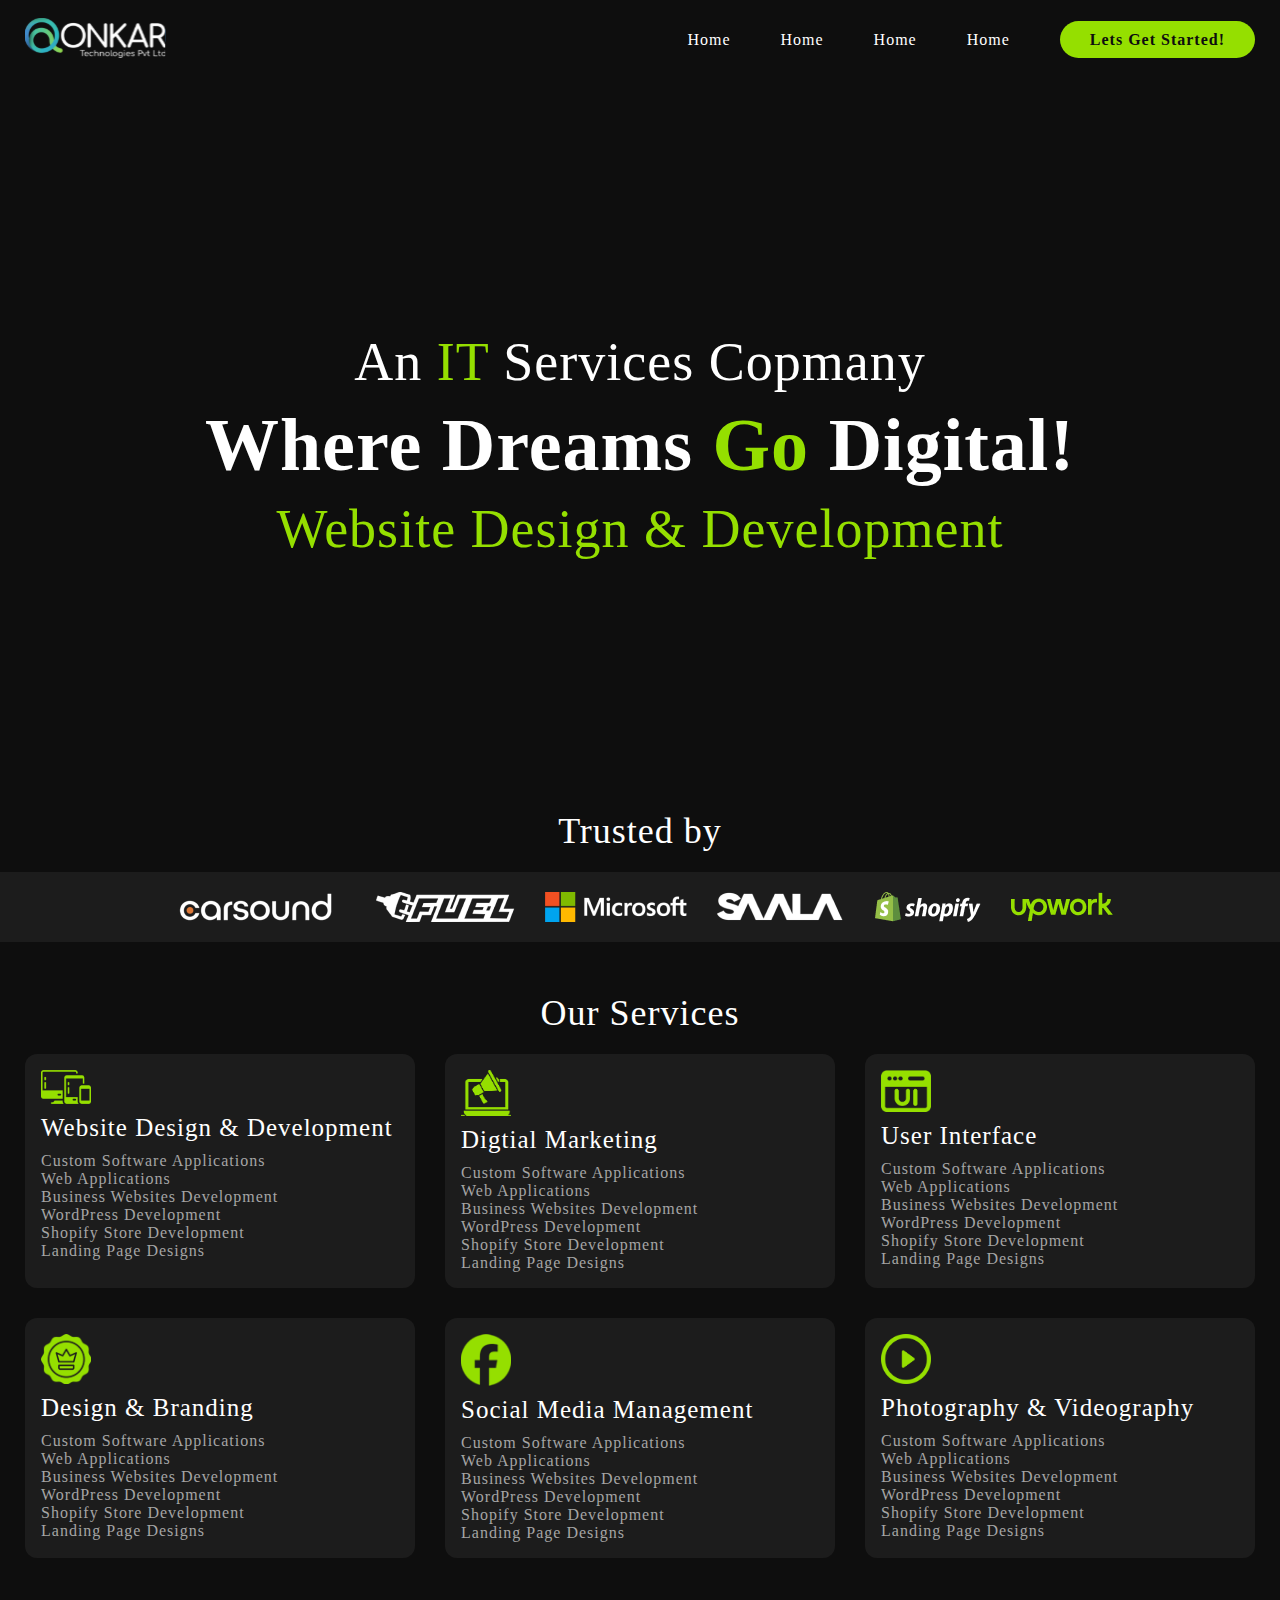
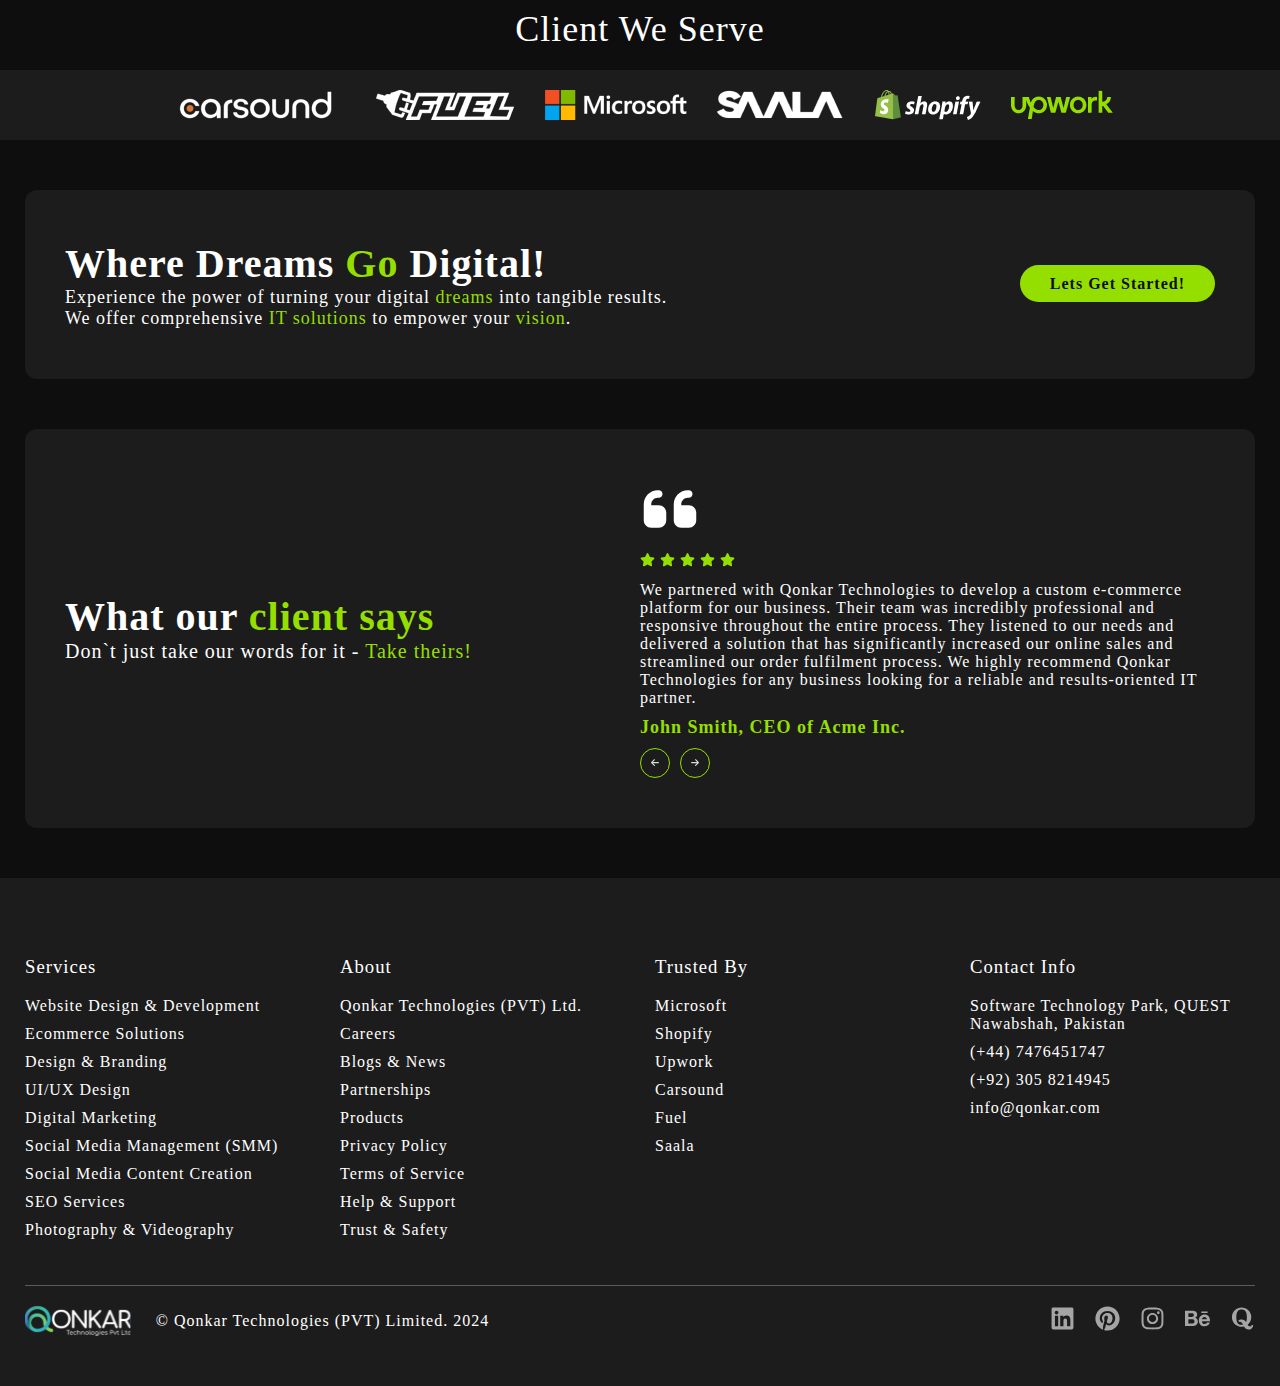
==== commit 392e85df: "Completed" ====
--- a/index.html
+++ b/index.html
@@ -1,382 +1,369 @@
 <!DOCTYPE html>
 <html lang="en">
-
-<head>
+  <head>
     <title>Qonkar Technologies Private Limited | IT Services Company</title>
     <!-- description for SEO -->
-    <meta name="description" content="">
-
-    <meta name="robots" content="index, follow">
+    <meta name="description" content="" />
+
+    <meta name="robots" content="index, follow" />
     <link rel="canonical" href="" />
-    <meta name="author" content="Qonkar Technologies Private Limited">
-
-    <meta name="viewport" content="width=device-width, initial-scale=1.0">
-
-    <link rel="icon" href="assets/images/icons/qonkar-technologies-private-limited.jpg" type="image/x-icon">
-
-    <meta property="og:title" content="Qonkar Technologies Private Limited | IT services company">
+    <meta name="author" content="Qonkar Technologies Private Limited" />
+
+    <meta name="viewport" content="width=device-width, initial-scale=1.0" />
+
+    <link rel="icon" href="assets/images/icons/qonkar-technologies-private-limited.jpg" type="image/x-icon" />
+
+    <meta property="og:title" content="Qonkar Technologies Private Limited | IT services company" />
     <!-- description for social media sharing -->
-    <meta property="og:description" content="A concise description for social media sharing.">
-    <meta property="og:url" content="https://www.qonkar.com/">
-    <meta property="og:image"
-        content="https://www.qonkar.com/assets/images/social-media-posts/qonkar-technologies-private-limited-services.jpg">
-
-    <meta name="twitter:card" content="summary">
-    <meta name="twitter:site" content="@yourcompanytwitter">
+    <meta property="og:description" content="A concise description for social media sharing." />
+    <meta property="og:url" content="https://www.qonkar.com/" />
+    <meta property="og:image" content="https://www.qonkar.com/assets/images/social-media-posts/qonkar-technologies-private-limited-services.jpg" />
+
+    <meta name="twitter:card" content="summary" />
+    <meta name="twitter:site" content="@yourcompanytwitter" />
 
     <script src="https://ajax.googleapis.com/ajax/libs/jquery/3.6.3/jquery.min.js"></script>
     <link rel="stylesheet" href="https://cdn.jsdelivr.net/npm/swiper@11/swiper-bundle.min.css" />
 
     <!-- css -->
-    <link rel="stylesheet" href="css/style.css">
-    <link rel="stylesheet" href="css/responsive.css">
-    <link rel="stylesheet" href="css/swiper.css">
-</head>
-
-
-<body>
-    <nav>
-
+    <link rel="stylesheet" href="css/style.css" />
+    <link rel="stylesheet" href="css/responsive.css" />
+    <link rel="stylesheet" href="css/swiper.css" />
+  </head>
+
+  <body>
+    <nav class="navbar-container">
+      <div class="container">
+        <div class="navbar-inner flex-row">
+          <div class="logo">
+            <img src="assets/images/logo/qonkar logo.svg" alt="" />
+          </div>
+          <div class="right-content flex-row desktop">
+            <ul class="menus flex-row">
+              <li>Home</li>
+              <li>Home</li>
+              <li>Home</li>
+              <li>Home</li>
+            </ul>
+            <div class="button">
+              <a href="#" class="btn">Lets Get Started!</a>
+            </div>
+          </div>
+          <div class="right-content mobile">
+            <span>
+              <svg xmlns="http://www.w3.org/2000/svg" width="35px" height="35px" viewBox="0 0 20 20" fill="none">
+                <path fill="#000000" fill-rule="evenodd" d="M19 4a1 1 0 01-1 1H2a1 1 0 010-2h16a1 1 0 011 1zm0 6a1 1 0 01-1 1H2a1 1 0 110-2h16a1 1 0 011 1zm-1 7a1 1 0 100-2H2a1 1 0 100 2h16z" />
+              </svg>
+            </span>
+            <div class="sidebar-menu">
+              <div class="sidebar-inner">sdsd</div>
+            </div>
+          </div>
+        </div>
+      </div>
     </nav>
 
     <section class="hero-section">
+      <div class="container">
+        <h1 class="tagline-heading">An <span class="text-secondary">IT</span> Services Copmany</h1>
+        <h2 class="slogan">Where Dreams <span class="text-secondary">Go</span> Digital!</h2>
+        <h2 class="services-heading text-secondary">Website Design & Development</h2>
+      </div>
+    </section>
+
+    <section class="trusted-companies">
+      <h1 class="section-heading">Trusted by</h1>
+      <div class="outer-container">
         <div class="container">
-            <h1 class="tagline-heading">An <span class="text-secondary">IT</span> Services Copmany</h1>
-            <h2 class="slogan">Where Dreams <span class="text-secondary">Go</span> Digital!</h2>
-            <h2 class="services-heading text-secondary">Website Design & Development</h2>
-        </div>
-    </section>
-
-    <section class="trusted-companies">
-        <h1 class="section-heading">Trusted by</h1>
-        <div class="outer-container">
-            <div class="container">
-                <div class="logos">
-                    <img src="assets/images/logo/trusted-by/carsound.png"
-                        alt="qonkar technologies pvt ltd trusted by carsound denmark">
-                    <img src="assets/images/logo/trusted-by/fuel.png" alt="qonkar technologies pvt ltd trusted by fuel">
-                    <img src="assets/images/logo/trusted-by/microsoft.png"
-                        alt="qonkar technologies pvt ltd trusted by microsoft">
-                    <img src="assets/images/logo/trusted-by/saala.png"
-                        alt="qonkar technologies pvt ltd trusted by saala">
-                    <img src="assets/images/logo/trusted-by/shopify.png"
-                        alt="qonkar technologies pvt ltd trusted by shopify">
-                    <img src="assets/images/logo/trusted-by/upwork.png"
-                        alt="qonkar technologies pvt ltd trusted by upwork">
-                </div>
-            </div>
-        </div>
+          <div class="logos">
+            <img src="assets/images/logo/trusted-by/carsound.png" alt="qonkar technologies pvt ltd trusted by carsound denmark" />
+            <img src="assets/images/logo/trusted-by/fuel.png" alt="qonkar technologies pvt ltd trusted by fuel" />
+            <img src="assets/images/logo/trusted-by/microsoft.png" alt="qonkar technologies pvt ltd trusted by microsoft" />
+            <img src="assets/images/logo/trusted-by/saala.png" alt="qonkar technologies pvt ltd trusted by saala" />
+            <img src="assets/images/logo/trusted-by/shopify.png" alt="qonkar technologies pvt ltd trusted by shopify" />
+            <img src="assets/images/logo/trusted-by/upwork.png" alt="qonkar technologies pvt ltd trusted by upwork" />
+          </div>
+        </div>
+      </div>
     </section>
 
     <section class="services-section">
-        <div class="container">
-            <h1 class="section-heading">Our Services</h1>
-            <div class="services">
-                <div class="service">
-                    <img src="assets/images/logo/services/website-design-development.png"
-                        alt="website design & development service by qonkar technologies pvt ltd">
-                    <h2 class="sub-heading">Website Design & Development</h2>
-                    <p class="service-description">
-                        Custom Software Applications <br>
-                        Web Applications <br>
-                        Business Websites Development <br>
-                        WordPress Development <br>
-                        Shopify Store Development <br>
-                        Landing Page Designs
-                    </p>
-                </div>
-                <div class="service">
-                    <img src="assets/images/logo/services/digital-marketing.png"
-                        alt="Digtial Marketing service by qonkar technologies pvt ltd">
-                    <h2 class="sub-heading">Digtial Marketing</h2>
-                    <p class="service-description">
-                        Custom Software Applications <br>
-                        Web Applications <br>
-                        Business Websites Development <br>
-                        WordPress Development <br>
-                        Shopify Store Development <br>
-                        Landing Page Designs
-                    </p>
-                </div>
-                <div class="service">
-                    <img src="assets/images/logo/services/user-interface.png"
-                        alt="User Interface service by qonkar technologies pvt ltd">
-                    <h2 class="sub-heading">User Interface</h2>
-                    <p class="service-description">
-                        Custom Software Applications <br>
-                        Web Applications <br>
-                        Business Websites Development <br>
-                        WordPress Development <br>
-                        Shopify Store Development <br>
-                        Landing Page Designs
-                    </p>
-                </div>
-                <div class="service">
-                    <img src="assets/images/logo/services/design-branding.png"
-                        alt="design & branding service by qonkar technologies pvt ltd">
-                    <h2 class="sub-heading">Design & Branding</h2>
-                    <p class="service-description">
-                        Custom Software Applications <br>
-                        Web Applications <br>
-                        Business Websites Development <br>
-                        WordPress Development <br>
-                        Shopify Store Development <br>
-                        Landing Page Designs
-                    </p>
-                </div>
-                <div class="service">
-                    <img src="assets/images/logo/services/social-media-management.png"
-                        alt="Social Media Management service by qonkar technologies pvt ltd">
-                    <h2 class="sub-heading">Social Media Management</h2>
-                    <p class="service-description">
-                        Custom Software Applications <br>
-                        Web Applications <br>
-                        Business Websites Development <br>
-                        WordPress Development <br>
-                        Shopify Store Development <br>
-                        Landing Page Designs
-                    </p>
-                </div>
-                <div class="service">
-                    <img src="assets/images/logo/services/photography-videography.png"
-                        alt="Photography & Videography service by qonkar technologies pvt ltd">
-                    <h2 class="sub-heading">Photography & Videography</h2>
-                    <p class="service-description">
-                        Custom Software Applications <br>
-                        Web Applications <br>
-                        Business Websites Development <br>
-                        WordPress Development <br>
-                        Shopify Store Development <br>
-                        Landing Page Designs
-                    </p>
-                </div>
-            </div>
-        </div>
+      <div class="container">
+        <h1 class="section-heading">Our Services</h1>
+        <div class="services">
+          <div class="service">
+            <img src="assets/images/logo/services/website-design-development.png" alt="website design & development service by qonkar technologies pvt ltd" />
+            <h2 class="sub-heading">Website Design & Development</h2>
+            <p class="service-description">
+              Custom Software Applications <br />
+              Web Applications <br />
+              Business Websites Development <br />
+              WordPress Development <br />
+              Shopify Store Development <br />
+              Landing Page Designs
+            </p>
+          </div>
+          <div class="service">
+            <img src="assets/images/logo/services/digital-marketing.png" alt="Digtial Marketing service by qonkar technologies pvt ltd" />
+            <h2 class="sub-heading">Digtial Marketing</h2>
+            <p class="service-description">
+              Custom Software Applications <br />
+              Web Applications <br />
+              Business Websites Development <br />
+              WordPress Development <br />
+              Shopify Store Development <br />
+              Landing Page Designs
+            </p>
+          </div>
+          <div class="service">
+            <img src="assets/images/logo/services/user-interface.png" alt="User Interface service by qonkar technologies pvt ltd" />
+            <h2 class="sub-heading">User Interface</h2>
+            <p class="service-description">
+              Custom Software Applications <br />
+              Web Applications <br />
+              Business Websites Development <br />
+              WordPress Development <br />
+              Shopify Store Development <br />
+              Landing Page Designs
+            </p>
+          </div>
+          <div class="service">
+            <img src="assets/images/logo/services/design-branding.png" alt="design & branding service by qonkar technologies pvt ltd" />
+            <h2 class="sub-heading">Design & Branding</h2>
+            <p class="service-description">
+              Custom Software Applications <br />
+              Web Applications <br />
+              Business Websites Development <br />
+              WordPress Development <br />
+              Shopify Store Development <br />
+              Landing Page Designs
+            </p>
+          </div>
+          <div class="service">
+            <img src="assets/images/logo/services/social-media-management.png" alt="Social Media Management service by qonkar technologies pvt ltd" />
+            <h2 class="sub-heading">Social Media Management</h2>
+            <p class="service-description">
+              Custom Software Applications <br />
+              Web Applications <br />
+              Business Websites Development <br />
+              WordPress Development <br />
+              Shopify Store Development <br />
+              Landing Page Designs
+            </p>
+          </div>
+          <div class="service">
+            <img src="assets/images/logo/services/photography-videography.png" alt="Photography & Videography service by qonkar technologies pvt ltd" />
+            <h2 class="sub-heading">Photography & Videography</h2>
+            <p class="service-description">
+              Custom Software Applications <br />
+              Web Applications <br />
+              Business Websites Development <br />
+              WordPress Development <br />
+              Shopify Store Development <br />
+              Landing Page Designs
+            </p>
+          </div>
+        </div>
+      </div>
     </section>
 
     <section class="our-work-section display-none">
-        <h1 class="section-heading">Our Work</h1>
-        <!-- Swiper -->
-        <div class="our-work-wrapper">
-            <div class="swiper-wrapper">
-                <img src="assets/images/services/Services-Qonkar-Technologies-Pvt-Ltd.png" alt="">
-                <img src="assets/images/services/Services-Qonkar-Technologies-Pvt-Ltd.png" alt="">
-                <img src="assets/images/services/Services-Qonkar-Technologies-Pvt-Ltd.png" alt="">
-                <img src="assets/images/services/Services-Qonkar-Technologies-Pvt-Ltd.png" alt="">
-                <img src="assets/images/services/Services-Qonkar-Technologies-Pvt-Ltd.png" alt="">
-                <img src="assets/images/services/Services-Qonkar-Technologies-Pvt-Ltd.png" alt="">
-                <img src="assets/images/services/Services-Qonkar-Technologies-Pvt-Ltd.png" alt="">
-                <img src="assets/images/services/Services-Qonkar-Technologies-Pvt-Ltd.png" alt="">
-            </div>
-        </div>
-
+      <h1 class="section-heading">Our Work</h1>
+      <!-- Swiper -->
+      <div class="our-work-wrapper">
+        <div class="swiper-wrapper">
+          <img src="assets/images/services/Services-Qonkar-Technologies-Pvt-Ltd.png" alt="" />
+          <img src="assets/images/services/Services-Qonkar-Technologies-Pvt-Ltd.png" alt="" />
+          <img src="assets/images/services/Services-Qonkar-Technologies-Pvt-Ltd.png" alt="" />
+          <img src="assets/images/services/Services-Qonkar-Technologies-Pvt-Ltd.png" alt="" />
+          <img src="assets/images/services/Services-Qonkar-Technologies-Pvt-Ltd.png" alt="" />
+          <img src="assets/images/services/Services-Qonkar-Technologies-Pvt-Ltd.png" alt="" />
+          <img src="assets/images/services/Services-Qonkar-Technologies-Pvt-Ltd.png" alt="" />
+          <img src="assets/images/services/Services-Qonkar-Technologies-Pvt-Ltd.png" alt="" />
+        </div>
+      </div>
     </section>
 
     <!-- Swiper JS -->
     <script src="https://cdn.jsdelivr.net/npm/swiper@11/swiper-bundle.min.js"></script>
     <section class="trusted-companies">
-        <h1 class="section-heading">Client We Serve</h1>
-        <div class="outer-container">
-            <div class="container">
-                <div class="logos">
-                    <img src="assets/images/logo/trusted-by/carsound.png"
-                        alt="qonkar technologies pvt ltd trusted by carsound denmark">
-                    <img src="assets/images/logo/trusted-by/fuel.png" alt="qonkar technologies pvt ltd trusted by fuel">
-                    <img src="assets/images/logo/trusted-by/microsoft.png"
-                        alt="qonkar technologies pvt ltd trusted by microsoft">
-                    <img src="assets/images/logo/trusted-by/saala.png"
-                        alt="qonkar technologies pvt ltd trusted by saala">
-                    <img src="assets/images/logo/trusted-by/shopify.png"
-                        alt="qonkar technologies pvt ltd trusted by shopify">
-                    <img src="assets/images/logo/trusted-by/upwork.png"
-                        alt="qonkar technologies pvt ltd trusted by upwork">
-                </div>
-            </div>
-        </div>
+      <h1 class="section-heading">Client We Serve</h1>
+      <div class="outer-container">
+        <div class="container">
+          <div class="logos">
+            <img src="assets/images/logo/trusted-by/carsound.png" alt="qonkar technologies pvt ltd trusted by carsound denmark" />
+            <img src="assets/images/logo/trusted-by/fuel.png" alt="qonkar technologies pvt ltd trusted by fuel" />
+            <img src="assets/images/logo/trusted-by/microsoft.png" alt="qonkar technologies pvt ltd trusted by microsoft" />
+            <img src="assets/images/logo/trusted-by/saala.png" alt="qonkar technologies pvt ltd trusted by saala" />
+            <img src="assets/images/logo/trusted-by/shopify.png" alt="qonkar technologies pvt ltd trusted by shopify" />
+            <img src="assets/images/logo/trusted-by/upwork.png" alt="qonkar technologies pvt ltd trusted by upwork" />
+          </div>
+        </div>
+      </div>
     </section>
 
     <section class="call-to-action-section">
-        <div class="container">
-            <div class="details">
-                <h2>Where Dreams <span class="text-secondary">Go</span> Digital!</h2>
-                <p>
-                    Experience the power of turning your digital <span class="text-secondary">dreams</span> into
-                    tangible results. <br>
-                    We offer comprehensive <span class="text-secondary">IT solutions</span> to empower your <span
-                        class="text-secondary">vision</span>.
-                </p>
-            </div>
-            <div class="button">
-                <a href="#" class="call-to-action-btn">Lets Get Started!</a>
-            </div>
-        </div>
+      <div class="container">
+        <div class="details">
+          <h2>Where Dreams <span class="text-secondary">Go</span> Digital!</h2>
+          <p>
+            Experience the power of turning your digital <span class="text-secondary">dreams</span> into tangible results. <br />
+            We offer comprehensive <span class="text-secondary">IT solutions</span> to empower your <span class="text-secondary">vision</span>.
+          </p>
+        </div>
+        <div class="button">
+          <a href="#" class="btn">Lets Get Started!</a>
+        </div>
+      </div>
     </section>
 
     <section class="testimonial-section">
-        <div class="container">
-            <div class="details">
-                <h2>What our <span class="text-secondary">client says</span></h2>
-                <p>Don`t just take our words for it - <span class="text-secondary">Take theirs!</span></p>
-            </div>
-
-            <div class="review-box">
-                <div class="quote">
-                    <svg xmlns="http://www.w3.org/2000/svg" viewBox="0 0 448 512">
-                        <path
-                            d="M0 216C0 149.7 53.7 96 120 96h8c17.7 0 32 14.3 32 32s-14.3 32-32 32h-8c-30.9 0-56 25.1-56 56v8h64c35.3 0 64 28.7 64 64v64c0 35.3-28.7 64-64 64H64c-35.3 0-64-28.7-64-64V320 288 216zm256 0c0-66.3 53.7-120 120-120h8c17.7 0 32 14.3 32 32s-14.3 32-32 32h-8c-30.9 0-56 25.1-56 56v8h64c35.3 0 64 28.7 64 64v64c0 35.3-28.7 64-64 64H320c-35.3 0-64-28.7-64-64V320 288 216z" />
-                    </svg>
-                </div>
-                <div class="stars">
-                    <svg xmlns="http://www.w3.org/2000/svg" viewBox="0 0 576 512">
-                        <path
-                            d="M316.9 18C311.6 7 300.4 0 288.1 0s-23.4 7-28.8 18L195 150.3 51.4 171.5c-12 1.8-22 10.2-25.7 21.7s-.7 24.2 7.9 32.7L137.8 329 113.2 474.7c-2 12 3 24.2 12.9 31.3s23 8 33.8 2.3l128.3-68.5 128.3 68.5c10.8 5.7 23.9 4.9 33.8-2.3s14.9-19.3 12.9-31.3L438.5 329 542.7 225.9c8.6-8.5 11.7-21.2 7.9-32.7s-13.7-19.9-25.7-21.7L381.2 150.3 316.9 18z" />
-                    </svg>
-                    <svg xmlns="http://www.w3.org/2000/svg" viewBox="0 0 576 512">
-                        <path
-                            d="M316.9 18C311.6 7 300.4 0 288.1 0s-23.4 7-28.8 18L195 150.3 51.4 171.5c-12 1.8-22 10.2-25.7 21.7s-.7 24.2 7.9 32.7L137.8 329 113.2 474.7c-2 12 3 24.2 12.9 31.3s23 8 33.8 2.3l128.3-68.5 128.3 68.5c10.8 5.7 23.9 4.9 33.8-2.3s14.9-19.3 12.9-31.3L438.5 329 542.7 225.9c8.6-8.5 11.7-21.2 7.9-32.7s-13.7-19.9-25.7-21.7L381.2 150.3 316.9 18z" />
-                    </svg>
-                    <svg xmlns="http://www.w3.org/2000/svg" viewBox="0 0 576 512">
-                        <path
-                            d="M316.9 18C311.6 7 300.4 0 288.1 0s-23.4 7-28.8 18L195 150.3 51.4 171.5c-12 1.8-22 10.2-25.7 21.7s-.7 24.2 7.9 32.7L137.8 329 113.2 474.7c-2 12 3 24.2 12.9 31.3s23 8 33.8 2.3l128.3-68.5 128.3 68.5c10.8 5.7 23.9 4.9 33.8-2.3s14.9-19.3 12.9-31.3L438.5 329 542.7 225.9c8.6-8.5 11.7-21.2 7.9-32.7s-13.7-19.9-25.7-21.7L381.2 150.3 316.9 18z" />
-                    </svg>
-                    <svg xmlns="http://www.w3.org/2000/svg" viewBox="0 0 576 512">
-                        <path
-                            d="M316.9 18C311.6 7 300.4 0 288.1 0s-23.4 7-28.8 18L195 150.3 51.4 171.5c-12 1.8-22 10.2-25.7 21.7s-.7 24.2 7.9 32.7L137.8 329 113.2 474.7c-2 12 3 24.2 12.9 31.3s23 8 33.8 2.3l128.3-68.5 128.3 68.5c10.8 5.7 23.9 4.9 33.8-2.3s14.9-19.3 12.9-31.3L438.5 329 542.7 225.9c8.6-8.5 11.7-21.2 7.9-32.7s-13.7-19.9-25.7-21.7L381.2 150.3 316.9 18z" />
-                    </svg>
-                    <svg xmlns="http://www.w3.org/2000/svg" viewBox="0 0 576 512">
-                        <path
-                            d="M316.9 18C311.6 7 300.4 0 288.1 0s-23.4 7-28.8 18L195 150.3 51.4 171.5c-12 1.8-22 10.2-25.7 21.7s-.7 24.2 7.9 32.7L137.8 329 113.2 474.7c-2 12 3 24.2 12.9 31.3s23 8 33.8 2.3l128.3-68.5 128.3 68.5c10.8 5.7 23.9 4.9 33.8-2.3s14.9-19.3 12.9-31.3L438.5 329 542.7 225.9c8.6-8.5 11.7-21.2 7.9-32.7s-13.7-19.9-25.7-21.7L381.2 150.3 316.9 18z" />
-                    </svg>
-                </div>
-                <div class="review">
-                    <p>
-                        We partnered with Qonkar Technologies to develop a custom e-commerce
-                        platform for our business. Their team was incredibly professional and responsive throughout the
-                        entire process. They
-                        listened to our needs and delivered a solution that has significantly increased our online sales
-                        and streamlined our
-                        order fulfilment process. We highly recommend Qonkar Technologies for any business looking for a
-                        reliable and
-                        results-oriented IT partner.
-                    </p>
-                </div>
-                <div class="author">
-                    <p class="text-secondary">John Smith, CEO of Acme Inc.</p>
-                </div>
-                <div class="navigation-button">
-                    <div class="previous">
-                        <svg xmlns="http://www.w3.org/2000/svg" viewBox="0 0 448 512">
-                            <path
-                                d="M9.4 233.4c-12.5 12.5-12.5 32.8 0 45.3l160 160c12.5 12.5 32.8 12.5 45.3 0s12.5-32.8 0-45.3L109.2 288 416 288c17.7 0 32-14.3 32-32s-14.3-32-32-32l-306.7 0L214.6 118.6c12.5-12.5 12.5-32.8 0-45.3s-32.8-12.5-45.3 0l-160 160z" />
-                        </svg>
-                    </div>
-                    <div class="next">
-                        <svg xmlns="http://www.w3.org/2000/svg" viewBox="0 0 448 512">
-                            <path
-                                d="M438.6 278.6c12.5-12.5 12.5-32.8 0-45.3l-160-160c-12.5-12.5-32.8-12.5-45.3 0s-12.5 32.8 0 45.3L338.8 224 32 224c-17.7 0-32 14.3-32 32s14.3 32 32 32l306.7 0L233.4 393.4c-12.5 12.5-12.5 32.8 0 45.3s32.8 12.5 45.3 0l160-160z" />
-                        </svg>
-                    </div>
-                </div>
-            </div>
-        </div>
+      <div class="container">
+        <div class="details">
+          <h2>What our <span class="text-secondary">client says</span></h2>
+          <p>Don`t just take our words for it - <span class="text-secondary">Take theirs!</span></p>
+        </div>
+
+        <div class="review-box">
+          <div class="quote">
+            <svg xmlns="http://www.w3.org/2000/svg" viewBox="0 0 448 512">
+              <path d="M0 216C0 149.7 53.7 96 120 96h8c17.7 0 32 14.3 32 32s-14.3 32-32 32h-8c-30.9 0-56 25.1-56 56v8h64c35.3 0 64 28.7 64 64v64c0 35.3-28.7 64-64 64H64c-35.3 0-64-28.7-64-64V320 288 216zm256 0c0-66.3 53.7-120 120-120h8c17.7 0 32 14.3 32 32s-14.3 32-32 32h-8c-30.9 0-56 25.1-56 56v8h64c35.3 0 64 28.7 64 64v64c0 35.3-28.7 64-64 64H320c-35.3 0-64-28.7-64-64V320 288 216z" />
+            </svg>
+          </div>
+          <div class="stars">
+            <svg xmlns="http://www.w3.org/2000/svg" viewBox="0 0 576 512">
+              <path d="M316.9 18C311.6 7 300.4 0 288.1 0s-23.4 7-28.8 18L195 150.3 51.4 171.5c-12 1.8-22 10.2-25.7 21.7s-.7 24.2 7.9 32.7L137.8 329 113.2 474.7c-2 12 3 24.2 12.9 31.3s23 8 33.8 2.3l128.3-68.5 128.3 68.5c10.8 5.7 23.9 4.9 33.8-2.3s14.9-19.3 12.9-31.3L438.5 329 542.7 225.9c8.6-8.5 11.7-21.2 7.9-32.7s-13.7-19.9-25.7-21.7L381.2 150.3 316.9 18z" />
+            </svg>
+            <svg xmlns="http://www.w3.org/2000/svg" viewBox="0 0 576 512">
+              <path d="M316.9 18C311.6 7 300.4 0 288.1 0s-23.4 7-28.8 18L195 150.3 51.4 171.5c-12 1.8-22 10.2-25.7 21.7s-.7 24.2 7.9 32.7L137.8 329 113.2 474.7c-2 12 3 24.2 12.9 31.3s23 8 33.8 2.3l128.3-68.5 128.3 68.5c10.8 5.7 23.9 4.9 33.8-2.3s14.9-19.3 12.9-31.3L438.5 329 542.7 225.9c8.6-8.5 11.7-21.2 7.9-32.7s-13.7-19.9-25.7-21.7L381.2 150.3 316.9 18z" />
+            </svg>
+            <svg xmlns="http://www.w3.org/2000/svg" viewBox="0 0 576 512">
+              <path d="M316.9 18C311.6 7 300.4 0 288.1 0s-23.4 7-28.8 18L195 150.3 51.4 171.5c-12 1.8-22 10.2-25.7 21.7s-.7 24.2 7.9 32.7L137.8 329 113.2 474.7c-2 12 3 24.2 12.9 31.3s23 8 33.8 2.3l128.3-68.5 128.3 68.5c10.8 5.7 23.9 4.9 33.8-2.3s14.9-19.3 12.9-31.3L438.5 329 542.7 225.9c8.6-8.5 11.7-21.2 7.9-32.7s-13.7-19.9-25.7-21.7L381.2 150.3 316.9 18z" />
+            </svg>
+            <svg xmlns="http://www.w3.org/2000/svg" viewBox="0 0 576 512">
+              <path d="M316.9 18C311.6 7 300.4 0 288.1 0s-23.4 7-28.8 18L195 150.3 51.4 171.5c-12 1.8-22 10.2-25.7 21.7s-.7 24.2 7.9 32.7L137.8 329 113.2 474.7c-2 12 3 24.2 12.9 31.3s23 8 33.8 2.3l128.3-68.5 128.3 68.5c10.8 5.7 23.9 4.9 33.8-2.3s14.9-19.3 12.9-31.3L438.5 329 542.7 225.9c8.6-8.5 11.7-21.2 7.9-32.7s-13.7-19.9-25.7-21.7L381.2 150.3 316.9 18z" />
+            </svg>
+            <svg xmlns="http://www.w3.org/2000/svg" viewBox="0 0 576 512">
+              <path d="M316.9 18C311.6 7 300.4 0 288.1 0s-23.4 7-28.8 18L195 150.3 51.4 171.5c-12 1.8-22 10.2-25.7 21.7s-.7 24.2 7.9 32.7L137.8 329 113.2 474.7c-2 12 3 24.2 12.9 31.3s23 8 33.8 2.3l128.3-68.5 128.3 68.5c10.8 5.7 23.9 4.9 33.8-2.3s14.9-19.3 12.9-31.3L438.5 329 542.7 225.9c8.6-8.5 11.7-21.2 7.9-32.7s-13.7-19.9-25.7-21.7L381.2 150.3 316.9 18z" />
+            </svg>
+          </div>
+          <div class="review">
+            <p>We partnered with Qonkar Technologies to develop a custom e-commerce platform for our business. Their team was incredibly professional and responsive throughout the entire process. They listened to our needs and delivered a solution that has significantly increased our online sales and streamlined our order fulfilment process. We highly recommend Qonkar Technologies for any business looking for a reliable and results-oriented IT partner.</p>
+          </div>
+          <div class="author">
+            <p class="text-secondary">John Smith, CEO of Acme Inc.</p>
+          </div>
+          <div class="navigation-button">
+            <div class="previous">
+              <svg xmlns="http://www.w3.org/2000/svg" viewBox="0 0 448 512">
+                <path d="M9.4 233.4c-12.5 12.5-12.5 32.8 0 45.3l160 160c12.5 12.5 32.8 12.5 45.3 0s12.5-32.8 0-45.3L109.2 288 416 288c17.7 0 32-14.3 32-32s-14.3-32-32-32l-306.7 0L214.6 118.6c12.5-12.5 12.5-32.8 0-45.3s-32.8-12.5-45.3 0l-160 160z" />
+              </svg>
+            </div>
+            <div class="next">
+              <svg xmlns="http://www.w3.org/2000/svg" viewBox="0 0 448 512">
+                <path d="M438.6 278.6c12.5-12.5 12.5-32.8 0-45.3l-160-160c-12.5-12.5-32.8-12.5-45.3 0s-12.5 32.8 0 45.3L338.8 224 32 224c-17.7 0-32 14.3-32 32s14.3 32 32 32l306.7 0L233.4 393.4c-12.5 12.5-12.5 32.8 0 45.3s32.8 12.5 45.3 0l160-160z" />
+              </svg>
+            </div>
+          </div>
+        </div>
+      </div>
     </section>
 
     <script>
-        let appendNumber = 600;
-        let prependNumber = 1;
-        const swiper = new Swiper('.swiper', {
-            slidesPerView: 3,
-            centeredSlides: true,
-            spaceBetween: 30,
-            pagination: {
-                el: '.swiper-pagination',
-                type: 'fraction',
-            },
-            navigation: {
-                nextEl: '.swiper-button-next',
-                prevEl: '.swiper-button-prev',
-            },
-            virtual: {
-                slides: (function () {
-                    const slides = [];
-                    for (var i = 0; i < 600; i += 1) {
-                        slides.push('Slide ' + (i + 1));
-                    }
-                    return slides;
-                })(),
-            },
-        });
-
+      let appendNumber = 600;
+      let prependNumber = 1;
+      const swiper = new Swiper(".swiper", {
+        slidesPerView: 3,
+        centeredSlides: true,
+        spaceBetween: 30,
+        pagination: {
+          el: ".swiper-pagination",
+          type: "fraction",
+        },
+        navigation: {
+          nextEl: ".swiper-button-next",
+          prevEl: ".swiper-button-prev",
+        },
+        virtual: {
+          slides: (function () {
+            const slides = [];
+            for (var i = 0; i < 600; i += 1) {
+              slides.push("Slide " + (i + 1));
+            }
+            return slides;
+          })(),
+        },
+      });
     </script>
     <footer>
-        <div class="footer-section">
-            <div class="container">
-                <div class="footer-inner">
-                    <div class="footer-item">
-                        <div class="footer-heading">
-                            <h3>Services</h3>
-                        </div>
-                        <div class="footer-menus">
-                            <ul>
-                                <li><a href="#" rel="">Website Design & Development</a></li>
-                                <li><a href="#" rel="">Ecommerce Solutions</a></li>
-                                <li><a href="#" rel="">Design & Branding</a></li>
-                                <li><a href="#" rel="">UI/UX Design</a></li>
-                                <li><a href="#" rel="">Digital Marketing</a></li>
-                                <li><a href="#" rel="">Social Media Management (SMM)</a></li>
-                                <li><a href="#" rel="">Social Media Content Creation</a></li>
-                                <li><a href="#" rel="">SEO Services</a></li>
-                                <li><a href="#" rel="">Photography & Videography</a></li>
-                            </ul>
-                        </div>
-                    </div>
-                    <div class="footer-item">
-                        <div class="footer-heading">
-                            <h3>About</h3>
-                        </div>
-                        <div class="footer-menus">
-                            <ul>
-                                <li><a href="#" rel="">Qonkar Technologies (PVT) Ltd.</a></li>
-                                <li><a href="#" rel="">Careers</a></li>
-                                <li><a href="#" rel="">Blogs & News </a></li>
-                                <li><a href="#" rel="">Partnerships</a></li>
-                                <li><a href="#" rel="">Products</a></li>
-                                <li><a href="#" rel="">Privacy Policy</a></li>
-                                <li><a href="#" rel="">Terms of Service</a></li>
-                                <li><a href="#" rel="">Help & Support</a></li>
-                                <li><a href="#" rel="">Trust & Safety</a></li>
-                            </ul>
-                        </div>
-                    </div>
-                    <div class="footer-item">
-                        <div class="footer-heading">
-                            <h3>Trusted By</h3>
-                        </div>
-                        <div class="footer-menus">
-                            <ul>
-                                <li><a href="#" rel="">Microsoft</a></li>
-                                <li><a href="#" rel="">Shopify</a></li>
-                                <li><a href="#" rel="">Upwork</a></li>
-                                <li><a href="#" rel="">Carsound</a></li>
-                                <li><a href="#" rel="">Fuel</a></li>
-                                <li><a href="#" rel="">Saala</a></li>
-                            </ul>
-                        </div>
-                    </div>
-                    <div class="footer-item">
-                        <div class="footer-heading">
-                            <h3>Contact Info</h3>
-                        </div>
-                        <div class="footer-menus">
-                            <ul>
-                                <li><a href="#" rel="">Software Technology Park, QUEST Nawabshah, Pakistan</a></li>
-                                <li><a href="#" rel="">(+44) 7476451747</a></li>
-                                <li><a href="#" rel="">(+92) 305 8214945</a></li>
-                                <li><a href="#" rel="">info@qonkar.com</a></li>
-                            </ul>
-                        </div>
-                    </div>
-                    <!-- <div class="footer-item">
+      <div class="footer-section">
+        <div class="container">
+          <div class="footer-inner">
+            <div class="footer-item">
+              <div class="footer-heading">
+                <h3>Services</h3>
+              </div>
+              <div class="footer-menus">
+                <ul>
+                  <li><a href="#" rel="">Website Design & Development</a></li>
+                  <li><a href="#" rel="">Ecommerce Solutions</a></li>
+                  <li><a href="#" rel="">Design & Branding</a></li>
+                  <li><a href="#" rel="">UI/UX Design</a></li>
+                  <li><a href="#" rel="">Digital Marketing</a></li>
+                  <li><a href="#" rel="">Social Media Management (SMM)</a></li>
+                  <li><a href="#" rel="">Social Media Content Creation</a></li>
+                  <li><a href="#" rel="">SEO Services</a></li>
+                  <li><a href="#" rel="">Photography & Videography</a></li>
+                </ul>
+              </div>
+            </div>
+            <div class="footer-item">
+              <div class="footer-heading">
+                <h3>About</h3>
+              </div>
+              <div class="footer-menus">
+                <ul>
+                  <li><a href="#" rel="">Qonkar Technologies (PVT) Ltd.</a></li>
+                  <li><a href="#" rel="">Careers</a></li>
+                  <li><a href="#" rel="">Blogs & News </a></li>
+                  <li><a href="#" rel="">Partnerships</a></li>
+                  <li><a href="#" rel="">Products</a></li>
+                  <li><a href="#" rel="">Privacy Policy</a></li>
+                  <li><a href="#" rel="">Terms of Service</a></li>
+                  <li><a href="#" rel="">Help & Support</a></li>
+                  <li><a href="#" rel="">Trust & Safety</a></li>
+                </ul>
+              </div>
+            </div>
+            <div class="footer-item">
+              <div class="footer-heading">
+                <h3>Trusted By</h3>
+              </div>
+              <div class="footer-menus">
+                <ul>
+                  <li><a href="#" rel="">Microsoft</a></li>
+                  <li><a href="#" rel="">Shopify</a></li>
+                  <li><a href="#" rel="">Upwork</a></li>
+                  <li><a href="#" rel="">Carsound</a></li>
+                  <li><a href="#" rel="">Fuel</a></li>
+                  <li><a href="#" rel="">Saala</a></li>
+                </ul>
+              </div>
+            </div>
+            <div class="footer-item">
+              <div class="footer-heading">
+                <h3>Contact Info</h3>
+              </div>
+              <div class="footer-menus">
+                <ul>
+                  <li><a href="#" rel="">Software Technology Park, QUEST Nawabshah, Pakistan</a></li>
+                  <li><a href="#" rel="">(+44) 7476451747</a></li>
+                  <li><a href="#" rel="">(+92) 305 8214945</a></li>
+                  <li><a href="#" rel="">info@qonkar.com</a></li>
+                </ul>
+              </div>
+            </div>
+            <!-- <div class="footer-item">
                         <div class="footer-heading">
                             <h3>Support</h3>
                         </div>
@@ -389,59 +376,53 @@
                             </ul>
                         </div>
                     </div> -->
-                </div>
-                <div class="footer-bottom">
-                    <div class="footer-bottom-inner">
-                        <div class="footer-logo">
-                            <img src="assets/images/logo/qonkar logo.svg" alt="">
-                            <p>© Qonkar Technologies (PVT) Limited. 2024</p>
-                        </div>
-                        <div class="footer-socials">
-                            <a href="#">
-                                <div class="footer-icon">
-                                    <svg xmlns="http://www.w3.org/2000/svg" viewBox="0 0 448 512">
-                                        <path
-                                            d="M416 32H31.9C14.3 32 0 46.5 0 64.3v383.4C0 465.5 14.3 480 31.9 480H416c17.6 0 32-14.5 32-32.3V64.3c0-17.8-14.4-32.3-32-32.3zM135.4 416H69V202.2h66.5V416zm-33.2-243c-21.3 0-38.5-17.3-38.5-38.5S80.9 96 102.2 96c21.2 0 38.5 17.3 38.5 38.5 0 21.3-17.2 38.5-38.5 38.5zm282.1 243h-66.4V312c0-24.8-.5-56.7-34.5-56.7-34.6 0-39.9 27-39.9 54.9V416h-66.4V202.2h63.7v29.2h.9c8.9-16.8 30.6-34.5 62.9-34.5 67.2 0 79.7 44.3 79.7 101.9V416z" />
-                                    </svg>
-                                </div>
-                            </a><a href="#">
-                                <div class="footer-icon">
-                                    <svg xmlns="http://www.w3.org/2000/svg" viewBox="0 0 496 512">
-                                        <path
-                                            d="M496 256c0 137-111 248-248 248-25.6 0-50.2-3.9-73.4-11.1 10.1-16.5 25.2-43.5 30.8-65 3-11.6 15.4-59 15.4-59 8.1 15.4 31.7 28.5 56.8 28.5 74.8 0 128.7-68.8 128.7-154.3 0-81.9-66.9-143.2-152.9-143.2-107 0-163.9 71.8-163.9 150.1 0 36.4 19.4 81.7 50.3 96.1 4.7 2.2 7.2 1.2 8.3-3.3 .8-3.4 5-20.3 6.9-28.1 .6-2.5 .3-4.7-1.7-7.1-10.1-12.5-18.3-35.3-18.3-56.6 0-54.7 41.4-107.6 112-107.6 60.9 0 103.6 41.5 103.6 100.9 0 67.1-33.9 113.6-78 113.6-24.3 0-42.6-20.1-36.7-44.8 7-29.5 20.5-61.3 20.5-82.6 0-19-10.2-34.9-31.4-34.9-24.9 0-44.9 25.7-44.9 60.2 0 22 7.4 36.8 7.4 36.8s-24.5 103.8-29 123.2c-5 21.4-3 51.6-.9 71.2C65.4 450.9 0 361.1 0 256 0 119 111 8 248 8s248 111 248 248z" />
-                                    </svg>
-                                </div>
-                            </a>
-                            <a href="#">
-                                <div class="footer-icon">
-                                    <svg xmlns="http://www.w3.org/2000/svg" viewBox="0 0 448 512">
-                                        <path
-                                            d="M224.1 141c-63.6 0-114.9 51.3-114.9 114.9s51.3 114.9 114.9 114.9S339 319.5 339 255.9 287.7 141 224.1 141zm0 189.6c-41.1 0-74.7-33.5-74.7-74.7s33.5-74.7 74.7-74.7 74.7 33.5 74.7 74.7-33.6 74.7-74.7 74.7zm146.4-194.3c0 14.9-12 26.8-26.8 26.8-14.9 0-26.8-12-26.8-26.8s12-26.8 26.8-26.8 26.8 12 26.8 26.8zm76.1 27.2c-1.7-35.9-9.9-67.7-36.2-93.9-26.2-26.2-58-34.4-93.9-36.2-37-2.1-147.9-2.1-184.9 0-35.8 1.7-67.6 9.9-93.9 36.1s-34.4 58-36.2 93.9c-2.1 37-2.1 147.9 0 184.9 1.7 35.9 9.9 67.7 36.2 93.9s58 34.4 93.9 36.2c37 2.1 147.9 2.1 184.9 0 35.9-1.7 67.7-9.9 93.9-36.2 26.2-26.2 34.4-58 36.2-93.9 2.1-37 2.1-147.8 0-184.8zM398.8 388c-7.8 19.6-22.9 34.7-42.6 42.6-29.5 11.7-99.5 9-132.1 9s-102.7 2.6-132.1-9c-19.6-7.8-34.7-22.9-42.6-42.6-11.7-29.5-9-99.5-9-132.1s-2.6-102.7 9-132.1c7.8-19.6 22.9-34.7 42.6-42.6 29.5-11.7 99.5-9 132.1-9s102.7-2.6 132.1 9c19.6 7.8 34.7 22.9 42.6 42.6 11.7 29.5 9 99.5 9 132.1s2.7 102.7-9 132.1z" />
-                                    </svg>
-                                </div>
-                            </a>
-                            <a href="#">
-                                <div class="footer-icon">
-                                    <svg xmlns="http://www.w3.org/2000/svg" viewBox="0 0 576 512">
-                                        <path
-                                            d="M232 237.2c31.8-15.2 48.4-38.2 48.4-74 0-70.6-52.6-87.8-113.3-87.8H0v354.4h171.8c64.4 0 124.9-30.9 124.9-102.9 0-44.5-21.1-77.4-64.7-89.7zM77.9 135.9H151c28.1 0 53.4 7.9 53.4 40.5 0 30.1-19.7 42.2-47.5 42.2h-79v-82.7zm83.3 233.7H77.9V272h84.9c34.3 0 56 14.3 56 50.6 0 35.8-25.9 47-57.6 47zm358.5-240.7H376V94h143.7v34.9zM576 305.2c0-75.9-44.4-139.2-124.9-139.2-78.2 0-131.3 58.8-131.3 135.8 0 79.9 50.3 134.7 131.3 134.7 61.3 0 101-27.6 120.1-86.3H509c-6.7 21.9-34.3 33.5-55.7 33.5-41.3 0-63-24.2-63-65.3h185.1c.3-4.2 .6-8.7 .6-13.2zM390.4 274c2.3-33.7 24.7-54.8 58.5-54.8 35.4 0 53.2 20.8 56.2 54.8H390.4z" />
-                                    </svg>
-                                </div>
-                            </a>
-                            <a href="#">
-                                <div class="footer-icon">
-                                    <svg xmlns="http://www.w3.org/2000/svg" viewBox="0 0 448 512">
-                                        <path
-                                            d="M440.5 386.7h-29.3c-1.5 13.5-10.5 30.8-33 30.8-20.5 0-35.3-14.2-49.5-35.8 44.2-34.2 74.7-87.5 74.7-153C403.5 111.2 306.8 32 205 32 105.3 32 7.3 111.7 7.3 228.7c0 134.1 131.3 221.6 249 189C276 451.3 302 480 351.5 480c81.8 0 90.8-75.3 89-93.3zM297 329.2C277.5 300 253.3 277 205.5 277c-30.5 0-54.3 10-69 22.8l12.2 24.3c6.2-3 13-4 19.8-4 35.5 0 53.7 30.8 69.2 61.3-10 3-20.7 4.2-32.7 4.2-75 0-107.5-53-107.5-156.7C97.5 124.5 130 71 205 71c76.2 0 108.7 53.5 108.7 157.7 .1 41.8-5.4 75.6-16.7 100.5z" />
-                                    </svg>
-                                </div>
-                            </a>
-                        </div>
-                    </div>
-                </div>
-            </div>
-        </div>
+          </div>
+          <div class="footer-bottom">
+            <div class="footer-bottom-inner">
+              <div class="footer-logo">
+                <img src="assets/images/logo/qonkar logo.svg" alt="" />
+                <p>© Qonkar Technologies (PVT) Limited. 2024</p>
+              </div>
+              <div class="footer-socials">
+                <a href="#">
+                  <div class="footer-icon">
+                    <svg xmlns="http://www.w3.org/2000/svg" viewBox="0 0 448 512">
+                      <path d="M416 32H31.9C14.3 32 0 46.5 0 64.3v383.4C0 465.5 14.3 480 31.9 480H416c17.6 0 32-14.5 32-32.3V64.3c0-17.8-14.4-32.3-32-32.3zM135.4 416H69V202.2h66.5V416zm-33.2-243c-21.3 0-38.5-17.3-38.5-38.5S80.9 96 102.2 96c21.2 0 38.5 17.3 38.5 38.5 0 21.3-17.2 38.5-38.5 38.5zm282.1 243h-66.4V312c0-24.8-.5-56.7-34.5-56.7-34.6 0-39.9 27-39.9 54.9V416h-66.4V202.2h63.7v29.2h.9c8.9-16.8 30.6-34.5 62.9-34.5 67.2 0 79.7 44.3 79.7 101.9V416z" />
+                    </svg>
+                  </div> </a
+                ><a href="#">
+                  <div class="footer-icon">
+                    <svg xmlns="http://www.w3.org/2000/svg" viewBox="0 0 496 512">
+                      <path d="M496 256c0 137-111 248-248 248-25.6 0-50.2-3.9-73.4-11.1 10.1-16.5 25.2-43.5 30.8-65 3-11.6 15.4-59 15.4-59 8.1 15.4 31.7 28.5 56.8 28.5 74.8 0 128.7-68.8 128.7-154.3 0-81.9-66.9-143.2-152.9-143.2-107 0-163.9 71.8-163.9 150.1 0 36.4 19.4 81.7 50.3 96.1 4.7 2.2 7.2 1.2 8.3-3.3 .8-3.4 5-20.3 6.9-28.1 .6-2.5 .3-4.7-1.7-7.1-10.1-12.5-18.3-35.3-18.3-56.6 0-54.7 41.4-107.6 112-107.6 60.9 0 103.6 41.5 103.6 100.9 0 67.1-33.9 113.6-78 113.6-24.3 0-42.6-20.1-36.7-44.8 7-29.5 20.5-61.3 20.5-82.6 0-19-10.2-34.9-31.4-34.9-24.9 0-44.9 25.7-44.9 60.2 0 22 7.4 36.8 7.4 36.8s-24.5 103.8-29 123.2c-5 21.4-3 51.6-.9 71.2C65.4 450.9 0 361.1 0 256 0 119 111 8 248 8s248 111 248 248z" />
+                    </svg>
+                  </div>
+                </a>
+                <a href="#">
+                  <div class="footer-icon">
+                    <svg xmlns="http://www.w3.org/2000/svg" viewBox="0 0 448 512">
+                      <path d="M224.1 141c-63.6 0-114.9 51.3-114.9 114.9s51.3 114.9 114.9 114.9S339 319.5 339 255.9 287.7 141 224.1 141zm0 189.6c-41.1 0-74.7-33.5-74.7-74.7s33.5-74.7 74.7-74.7 74.7 33.5 74.7 74.7-33.6 74.7-74.7 74.7zm146.4-194.3c0 14.9-12 26.8-26.8 26.8-14.9 0-26.8-12-26.8-26.8s12-26.8 26.8-26.8 26.8 12 26.8 26.8zm76.1 27.2c-1.7-35.9-9.9-67.7-36.2-93.9-26.2-26.2-58-34.4-93.9-36.2-37-2.1-147.9-2.1-184.9 0-35.8 1.7-67.6 9.9-93.9 36.1s-34.4 58-36.2 93.9c-2.1 37-2.1 147.9 0 184.9 1.7 35.9 9.9 67.7 36.2 93.9s58 34.4 93.9 36.2c37 2.1 147.9 2.1 184.9 0 35.9-1.7 67.7-9.9 93.9-36.2 26.2-26.2 34.4-58 36.2-93.9 2.1-37 2.1-147.8 0-184.8zM398.8 388c-7.8 19.6-22.9 34.7-42.6 42.6-29.5 11.7-99.5 9-132.1 9s-102.7 2.6-132.1-9c-19.6-7.8-34.7-22.9-42.6-42.6-11.7-29.5-9-99.5-9-132.1s-2.6-102.7 9-132.1c7.8-19.6 22.9-34.7 42.6-42.6 29.5-11.7 99.5-9 132.1-9s102.7-2.6 132.1 9c19.6 7.8 34.7 22.9 42.6 42.6 11.7 29.5 9 99.5 9 132.1s2.7 102.7-9 132.1z" />
+                    </svg>
+                  </div>
+                </a>
+                <a href="#">
+                  <div class="footer-icon">
+                    <svg xmlns="http://www.w3.org/2000/svg" viewBox="0 0 576 512">
+                      <path d="M232 237.2c31.8-15.2 48.4-38.2 48.4-74 0-70.6-52.6-87.8-113.3-87.8H0v354.4h171.8c64.4 0 124.9-30.9 124.9-102.9 0-44.5-21.1-77.4-64.7-89.7zM77.9 135.9H151c28.1 0 53.4 7.9 53.4 40.5 0 30.1-19.7 42.2-47.5 42.2h-79v-82.7zm83.3 233.7H77.9V272h84.9c34.3 0 56 14.3 56 50.6 0 35.8-25.9 47-57.6 47zm358.5-240.7H376V94h143.7v34.9zM576 305.2c0-75.9-44.4-139.2-124.9-139.2-78.2 0-131.3 58.8-131.3 135.8 0 79.9 50.3 134.7 131.3 134.7 61.3 0 101-27.6 120.1-86.3H509c-6.7 21.9-34.3 33.5-55.7 33.5-41.3 0-63-24.2-63-65.3h185.1c.3-4.2 .6-8.7 .6-13.2zM390.4 274c2.3-33.7 24.7-54.8 58.5-54.8 35.4 0 53.2 20.8 56.2 54.8H390.4z" />
+                    </svg>
+                  </div>
+                </a>
+                <a href="#">
+                  <div class="footer-icon">
+                    <svg xmlns="http://www.w3.org/2000/svg" viewBox="0 0 448 512">
+                      <path d="M440.5 386.7h-29.3c-1.5 13.5-10.5 30.8-33 30.8-20.5 0-35.3-14.2-49.5-35.8 44.2-34.2 74.7-87.5 74.7-153C403.5 111.2 306.8 32 205 32 105.3 32 7.3 111.7 7.3 228.7c0 134.1 131.3 221.6 249 189C276 451.3 302 480 351.5 480c81.8 0 90.8-75.3 89-93.3zM297 329.2C277.5 300 253.3 277 205.5 277c-30.5 0-54.3 10-69 22.8l12.2 24.3c6.2-3 13-4 19.8-4 35.5 0 53.7 30.8 69.2 61.3-10 3-20.7 4.2-32.7 4.2-75 0-107.5-53-107.5-156.7C97.5 124.5 130 71 205 71c76.2 0 108.7 53.5 108.7 157.7 .1 41.8-5.4 75.6-16.7 100.5z" />
+                    </svg>
+                  </div>
+                </a>
+              </div>
+            </div>
+          </div>
+        </div>
+      </div>
     </footer>
-</body>
-
-</html>+  </body>
+</html>
--- a/css/style.css
+++ b/css/style.css
@@ -4,6 +4,7 @@
     --text-color: #fff;
     --secondary-text: #A5A5A5;
     --green-text: #95DF00;
+    --dark-green-text: #86c803;
     --border-radius: 12px;
     --radius-full: 30px;
     --border-color: #e4e5e750;
@@ -32,6 +33,12 @@
     margin: 0px;
 }
 
+li {
+    list-style-type: none;
+    padding: 0;
+    margin: 0;
+}
+
 a:hover {
     color: var(--green-text) !important;
     transition: all 0.3s;
@@ -46,9 +53,93 @@
     margin-block: 50px;
 }
 
+.btn {
+    background-color: var(--green-text);
+    text-decoration: none;
+    padding: 10px 30px;
+    color: var(--primary-color);
+    font-weight: 600;
+    cursor: pointer;
+    border-radius: var(--radius-full);
+}
+
+.btn:hover {
+    color: var(--primary-color) !important;
+    background-color: var(--dark-green-text);
+}
+
 .container {
     max-width: 1400px;
     margin-inline: auto;
+}
+
+.mobile {
+    display: none;
+}
+
+.flex-row {
+    display: flex;
+    flex-direction: row;
+    align-items: center;
+}
+
+.flex-column {
+    display: flex;
+    flex-direction: column;
+    align-items: center;
+}
+
+.navbar-container {
+    padding: 15px 0;
+    height: 80px;
+}
+
+.navbar-inner {
+    justify-content: space-between;
+}
+
+
+.navbar-inner .menus,
+.navbar-inner .right-content {
+    gap: 50px;
+    color: var(--text-color);
+}
+
+.navbar-inner .right-content svg,
+.navbar-inner .right-content path {
+    fill: var(--text-color);
+
+}
+
+.navbar-container .sidebar-menu {
+    position: fixed;
+    top: 0;
+    bottom: 0;
+    right: 100%;
+    width: 90%;
+    z-index: 99;
+    background-color: #ffffff24;
+}
+
+.navbar-container .sidebar-inner {
+    width: 80%;
+    height: 100%;
+    background-color: var(--text-color);
+}
+
+body:has(.sidebar-menu.opened) {
+    overflow: hidden;
+}
+
+.navbar-container .sidebar-menu.opened {
+    width: 100%;
+    right: 0;
+    transition: all 0.6s ease;
+}
+
+.navbar-container .sidebar-menu.opened .sidebar-inner {
+    width: 90%;
+    transition: width 0.3s ease;
 }
 
 .hero-section .container {
--- a/css/responsive.css
+++ b/css/responsive.css
@@ -28,7 +28,18 @@
 
 }
 
-@media screen and (max-width: 768px) {
+@media screen and (max-width: 900px) {
+    .desktop {
+        display: none;
+    }
+
+    .mobile {
+        display: block;
+    }
+
+    .navbar-container {
+        padding: 18px 0;
+    }
 
     .services-section .services,
     .team-section .team {
@@ -52,6 +63,7 @@
     .footer-logo {
         gap: 10px;
     }
+
 }
 
 @media screen and (max-width: 425px) {
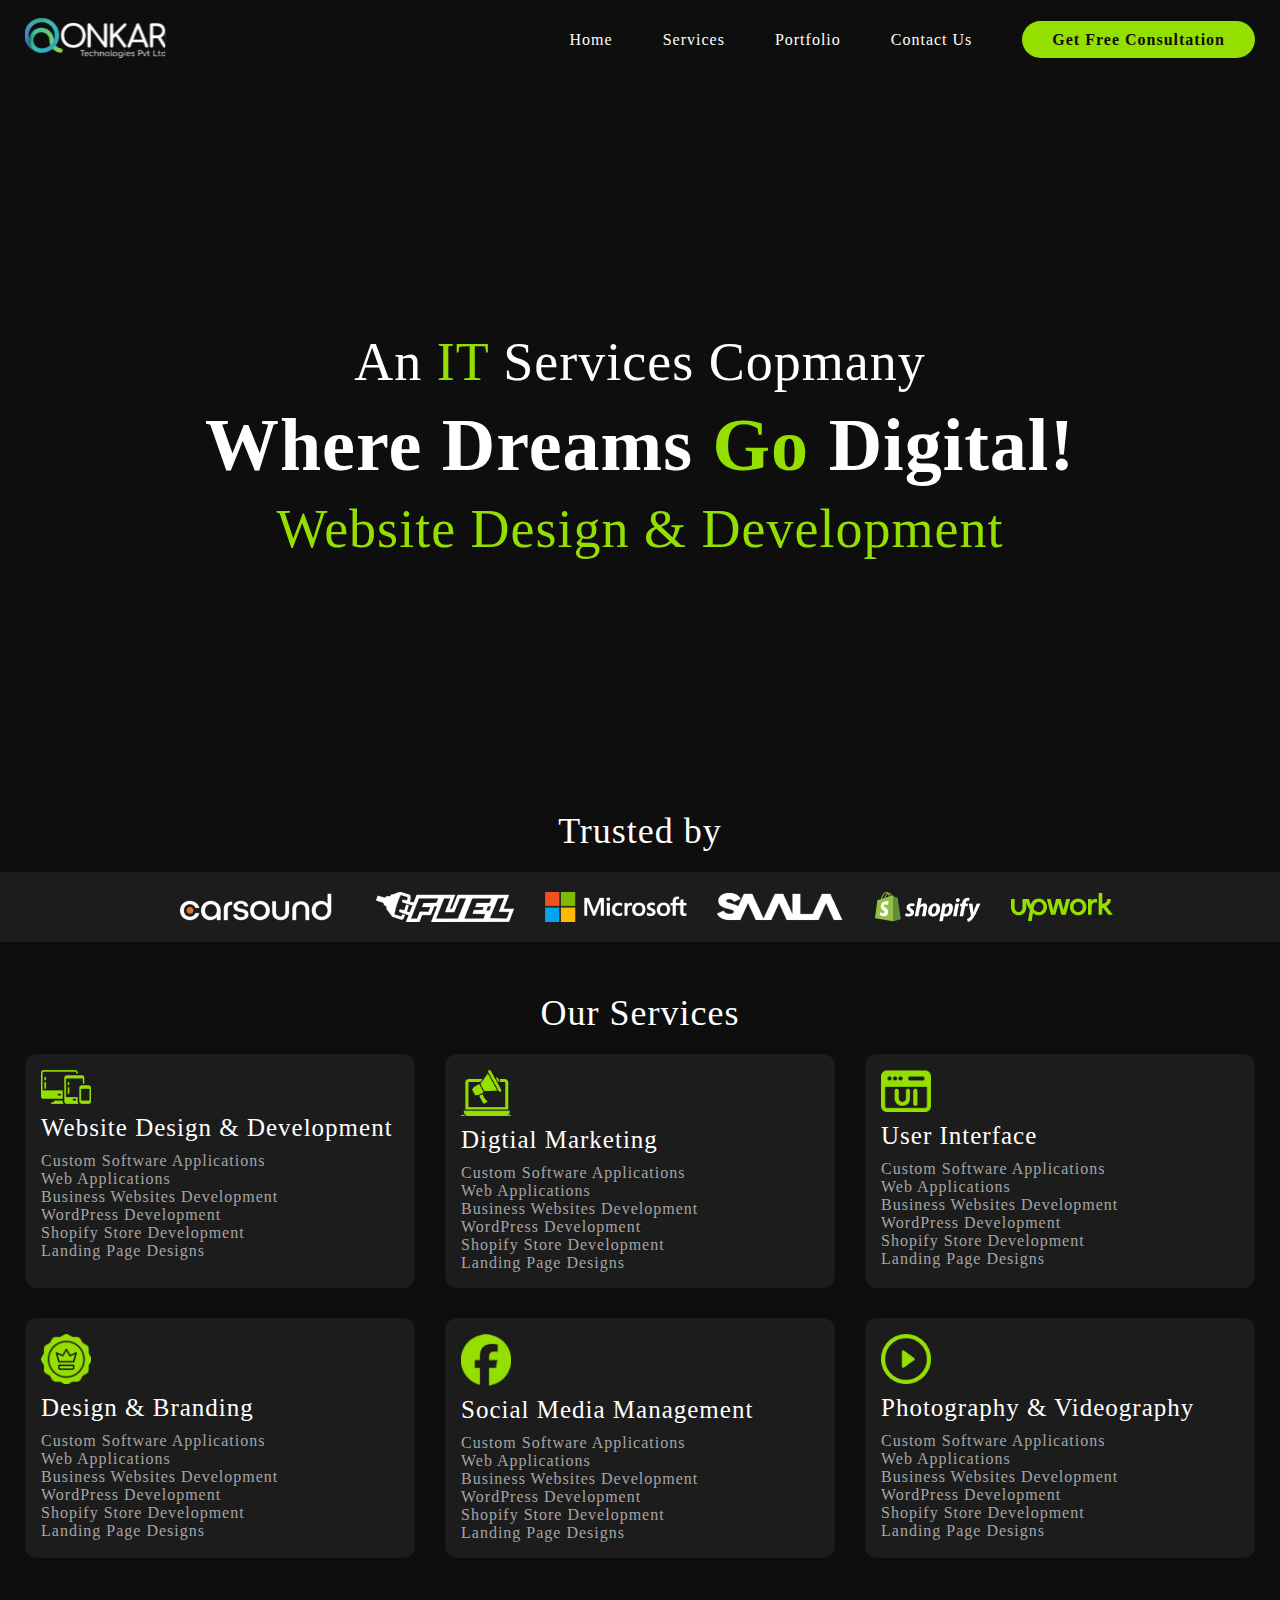
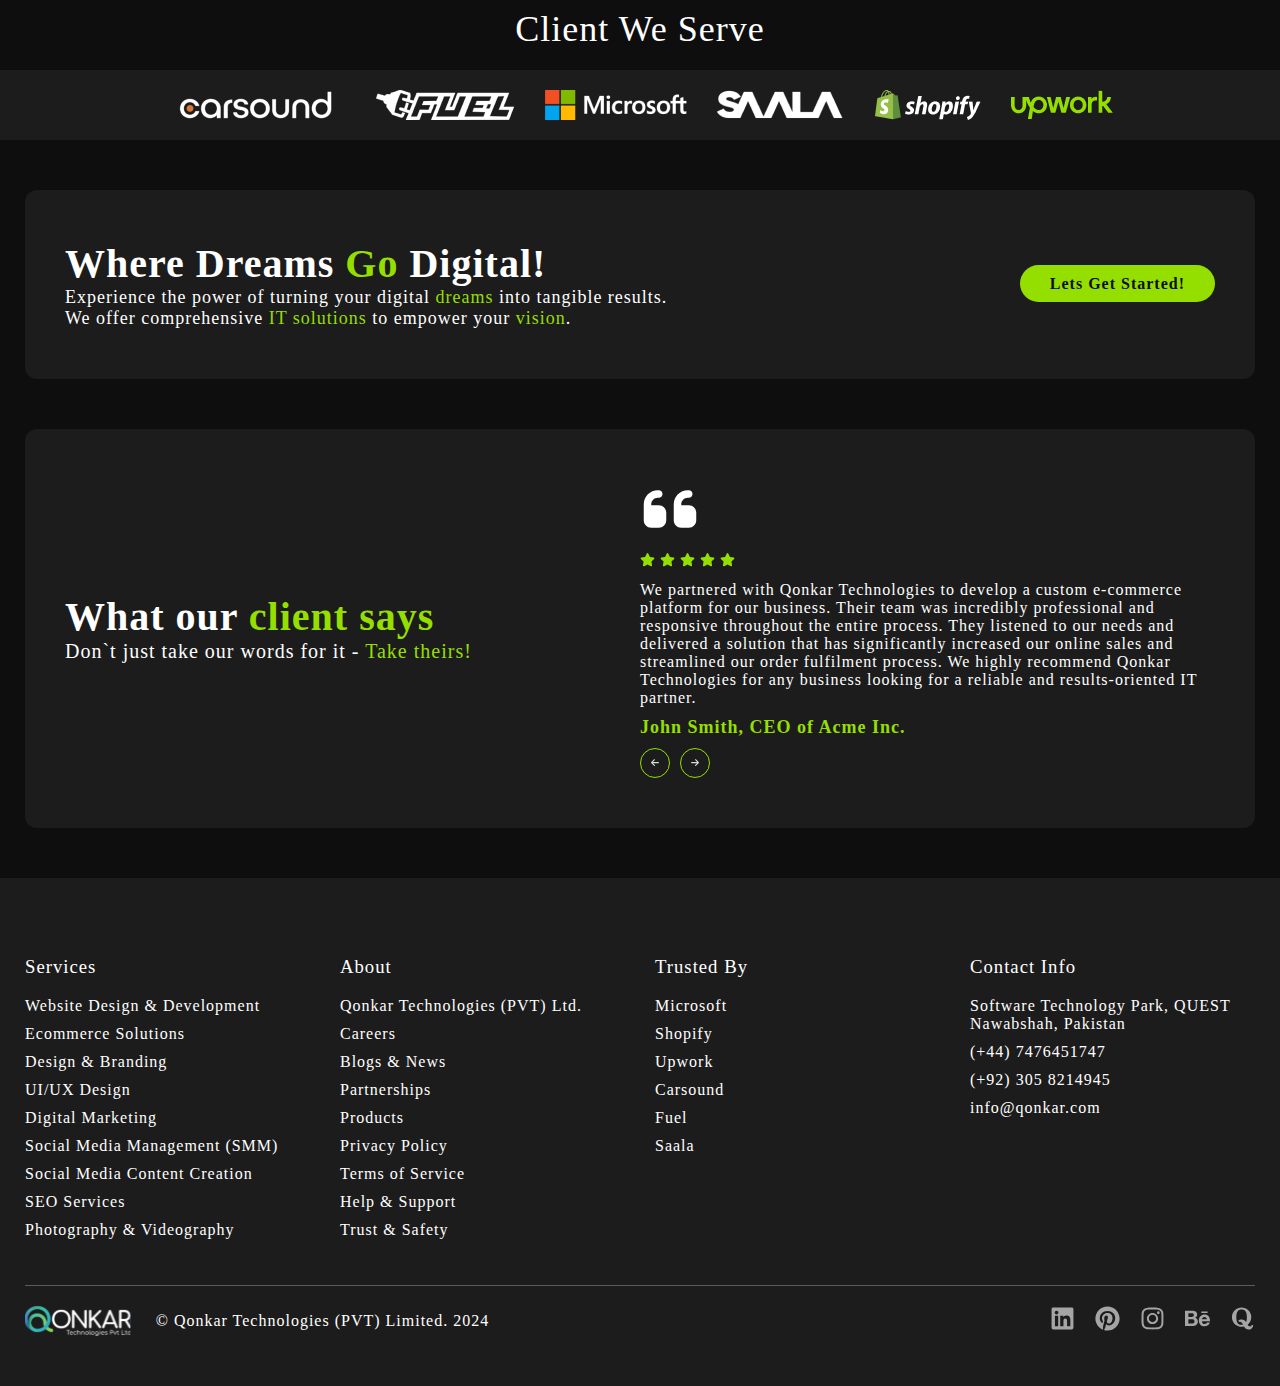
==== commit 1c98760c: "CSS Fixing" ====
--- a/index.html
+++ b/index.html
@@ -1,428 +1,460 @@
 <!DOCTYPE html>
 <html lang="en">
-  <head>
-    <title>Qonkar Technologies Private Limited | IT Services Company</title>
-    <!-- description for SEO -->
-    <meta name="description" content="" />
-
-    <meta name="robots" content="index, follow" />
-    <link rel="canonical" href="" />
-    <meta name="author" content="Qonkar Technologies Private Limited" />
-
-    <meta name="viewport" content="width=device-width, initial-scale=1.0" />
-
-    <link rel="icon" href="assets/images/icons/qonkar-technologies-private-limited.jpg" type="image/x-icon" />
-
-    <meta property="og:title" content="Qonkar Technologies Private Limited | IT services company" />
-    <!-- description for social media sharing -->
-    <meta property="og:description" content="A concise description for social media sharing." />
-    <meta property="og:url" content="https://www.qonkar.com/" />
-    <meta property="og:image" content="https://www.qonkar.com/assets/images/social-media-posts/qonkar-technologies-private-limited-services.jpg" />
-
-    <meta name="twitter:card" content="summary" />
-    <meta name="twitter:site" content="@yourcompanytwitter" />
-
-    <script src="https://ajax.googleapis.com/ajax/libs/jquery/3.6.3/jquery.min.js"></script>
-    <link rel="stylesheet" href="https://cdn.jsdelivr.net/npm/swiper@11/swiper-bundle.min.css" />
-
-    <!-- css -->
-    <link rel="stylesheet" href="css/style.css" />
-    <link rel="stylesheet" href="css/responsive.css" />
-    <link rel="stylesheet" href="css/swiper.css" />
-  </head>
-
-  <body>
-    <nav class="navbar-container">
+
+<head>
+  <title>Qonkar Technologies Private Limited | IT Services Company</title>
+  <!-- description for SEO -->
+  <meta name="description" content="" />
+
+  <meta name="robots" content="index, follow" />
+
+  <link rel="canonical" href="" />
+  <meta name="author" content="Qonkar Technologies Private Limited" />
+
+  <meta name="viewport" content="width=device-width, initial-scale=1.0" />
+
+  <link rel="icon" href="assets/images/icons/qonkar-technologies-private-limited.jpg" type="image/x-icon" />
+
+  <meta property="og:title" content="Qonkar Technologies Private Limited | IT services company" />
+  <!-- description for social media sharing -->
+  <meta property="og:description" content="A concise description for social media sharing." />
+  <meta property="og:url" content="https://www.qonkar.com/" />
+  <meta property="og:image"
+    content="https://www.qonkar.com/assets/images/social-media-posts/qonkar-technologies-private-limited-services.jpg" />
+
+  <meta name="twitter:card" content="summary" />
+  <meta name="twitter:site" content="@yourcompanytwitter" />
+
+  <script src="https://ajax.googleapis.com/ajax/libs/jquery/3.6.3/jquery.min.js"></script>
+  <link rel="stylesheet" href="https://cdn.jsdelivr.net/npm/swiper@11/swiper-bundle.min.css" />
+
+  <!-- css -->
+  <link rel="stylesheet" href="css/style.css" />
+  <link rel="stylesheet" href="css/responsive.css" />
+  <link rel="stylesheet" href="css/swiper.css" />
+</head>
+
+<body>
+  <nav class="navbar-container">
+    <div class="container">
+      <div class="navbar-inner flex-row">
+        <div class="logo">
+          <img src="assets/images/logo/qonkar logo.svg" alt="" />
+        </div>
+        <div class="right-content flex-row desktop">
+          <ul class="menus flex-row">
+            <li><a href="index.html">Home</a></li>
+            <li><a href="#services-section">Services</a></li>
+            <li><a href="portfolio.html">Portfolio</a></li>
+            <li><a href="contact.html">Contact Us</a></li>
+          </ul>
+          <div class="button">
+            <a href="#" class="btn">Get Free Consultation</a>
+          </div>
+        </div>
+        <div class="right-content mobile">
+          <span>
+            <svg xmlns="http://www.w3.org/2000/svg" width="35px" height="35px" viewBox="0 0 20 20" fill="none">
+              <path fill="#000000" fill-rule="evenodd"
+                d="M19 4a1 1 0 01-1 1H2a1 1 0 010-2h16a1 1 0 011 1zm0 6a1 1 0 01-1 1H2a1 1 0 110-2h16a1 1 0 011 1zm-1 7a1 1 0 100-2H2a1 1 0 100 2h16z" />
+            </svg>
+          </span>
+          <div class="sidebar-menu">
+            <div class="sidebar-inner">
+              <ul class="menus flex-column">
+                <li><a href="index.html">Home</a></li>
+                <li><a href="#services-section">Services</a></li>
+                <li><a href="portfolio.html">Portfolio</a></li>
+                <li><a href="contact.html">Contact Us</a></li>
+              </ul>
+              <div class="button">
+                <a href="#" class="btn">Get Free Consultation</a>
+              </div>
+            </div>
+          </div>
+        </div>
+      </div>
+    </div>
+  </nav>
+
+  <section class="hero-section">
+    <div class="container">
+      <h1 class="tagline-heading">An <span class="text-secondary">IT</span> Services Copmany</h1>
+      <h2 class="slogan">Where Dreams <span class="text-secondary">Go</span> Digital!</h2>
+      <h2 class="services-heading text-secondary">Website Design & Development</h2>
+    </div>
+  </section>
+
+  <section class="trusted-companies">
+    <h1 class="section-heading">Trusted by</h1>
+    <div class="outer-container">
       <div class="container">
-        <div class="navbar-inner flex-row">
-          <div class="logo">
-            <img src="assets/images/logo/qonkar logo.svg" alt="" />
-          </div>
-          <div class="right-content flex-row desktop">
-            <ul class="menus flex-row">
-              <li>Home</li>
-              <li>Home</li>
-              <li>Home</li>
-              <li>Home</li>
-            </ul>
-            <div class="button">
-              <a href="#" class="btn">Lets Get Started!</a>
-            </div>
-          </div>
-          <div class="right-content mobile">
-            <span>
-              <svg xmlns="http://www.w3.org/2000/svg" width="35px" height="35px" viewBox="0 0 20 20" fill="none">
-                <path fill="#000000" fill-rule="evenodd" d="M19 4a1 1 0 01-1 1H2a1 1 0 010-2h16a1 1 0 011 1zm0 6a1 1 0 01-1 1H2a1 1 0 110-2h16a1 1 0 011 1zm-1 7a1 1 0 100-2H2a1 1 0 100 2h16z" />
-              </svg>
-            </span>
-            <div class="sidebar-menu">
-              <div class="sidebar-inner">sdsd</div>
-            </div>
-          </div>
-        </div>
-      </div>
-    </nav>
-
-    <section class="hero-section">
+        <div class="logos">
+          <img src="assets/images/logo/trusted-by/carsound.png"
+            alt="qonkar technologies pvt ltd trusted by carsound denmark" />
+          <img src="assets/images/logo/trusted-by/fuel.png" alt="qonkar technologies pvt ltd trusted by fuel" />
+          <img src="assets/images/logo/trusted-by/microsoft.png"
+            alt="qonkar technologies pvt ltd trusted by microsoft" />
+          <img src="assets/images/logo/trusted-by/saala.png" alt="qonkar technologies pvt ltd trusted by saala" />
+          <img src="assets/images/logo/trusted-by/shopify.png" alt="qonkar technologies pvt ltd trusted by shopify" />
+          <img src="assets/images/logo/trusted-by/upwork.png" alt="qonkar technologies pvt ltd trusted by upwork" />
+        </div>
+      </div>
+    </div>
+  </section>
+
+  <section class="services-section" id="services-section">
+    <div class="container">
+      <h1 class="section-heading">Our Services</h1>
+      <div class="services">
+        <div class="service">
+          <img src="assets/images/logo/services/website-design-development.png"
+            alt="website design & development service by qonkar technologies pvt ltd" />
+          <h2 class="sub-heading">Website Design & Development</h2>
+          <p class="service-description">
+            Custom Software Applications <br />
+            Web Applications <br />
+            Business Websites Development <br />
+            WordPress Development <br />
+            Shopify Store Development <br />
+            Landing Page Designs
+          </p>
+        </div>
+        <div class="service">
+          <img src="assets/images/logo/services/digital-marketing.png"
+            alt="Digtial Marketing service by qonkar technologies pvt ltd" />
+          <h2 class="sub-heading">Digtial Marketing</h2>
+          <p class="service-description">
+            Custom Software Applications <br />
+            Web Applications <br />
+            Business Websites Development <br />
+            WordPress Development <br />
+            Shopify Store Development <br />
+            Landing Page Designs
+          </p>
+        </div>
+        <div class="service">
+          <img src="assets/images/logo/services/user-interface.png"
+            alt="User Interface service by qonkar technologies pvt ltd" />
+          <h2 class="sub-heading">User Interface</h2>
+          <p class="service-description">
+            Custom Software Applications <br />
+            Web Applications <br />
+            Business Websites Development <br />
+            WordPress Development <br />
+            Shopify Store Development <br />
+            Landing Page Designs
+          </p>
+        </div>
+        <div class="service">
+          <img src="assets/images/logo/services/design-branding.png"
+            alt="design & branding service by qonkar technologies pvt ltd" />
+          <h2 class="sub-heading">Design & Branding</h2>
+          <p class="service-description">
+            Custom Software Applications <br />
+            Web Applications <br />
+            Business Websites Development <br />
+            WordPress Development <br />
+            Shopify Store Development <br />
+            Landing Page Designs
+          </p>
+        </div>
+        <div class="service">
+          <img src="assets/images/logo/services/social-media-management.png"
+            alt="Social Media Management service by qonkar technologies pvt ltd" />
+          <h2 class="sub-heading">Social Media Management</h2>
+          <p class="service-description">
+            Custom Software Applications <br />
+            Web Applications <br />
+            Business Websites Development <br />
+            WordPress Development <br />
+            Shopify Store Development <br />
+            Landing Page Designs
+          </p>
+        </div>
+        <div class="service">
+          <img src="assets/images/logo/services/photography-videography.png"
+            alt="Photography & Videography service by qonkar technologies pvt ltd" />
+          <h2 class="sub-heading">Photography & Videography</h2>
+          <p class="service-description">
+            Custom Software Applications <br />
+            Web Applications <br />
+            Business Websites Development <br />
+            WordPress Development <br />
+            Shopify Store Development <br />
+            Landing Page Designs
+          </p>
+        </div>
+      </div>
+    </div>
+  </section>
+
+  <section class="our-work-section display-none">
+    <h1 class="section-heading">Our Work</h1>
+    <!-- Swiper -->
+    <div class="our-work-wrapper">
+      <div class="swiper-wrapper">
+        <img src="assets/images/services/Services-Qonkar-Technologies-Pvt-Ltd.png" alt="" />
+        <img src="assets/images/services/Services-Qonkar-Technologies-Pvt-Ltd.png" alt="" />
+        <img src="assets/images/services/Services-Qonkar-Technologies-Pvt-Ltd.png" alt="" />
+        <img src="assets/images/services/Services-Qonkar-Technologies-Pvt-Ltd.png" alt="" />
+        <img src="assets/images/services/Services-Qonkar-Technologies-Pvt-Ltd.png" alt="" />
+        <img src="assets/images/services/Services-Qonkar-Technologies-Pvt-Ltd.png" alt="" />
+        <img src="assets/images/services/Services-Qonkar-Technologies-Pvt-Ltd.png" alt="" />
+        <img src="assets/images/services/Services-Qonkar-Technologies-Pvt-Ltd.png" alt="" />
+      </div>
+    </div>
+  </section>
+
+  <!-- Swiper JS -->
+  <script src="https://cdn.jsdelivr.net/npm/swiper@11/swiper-bundle.min.js"></script>
+  <section class="trusted-companies">
+    <h1 class="section-heading">Client We Serve</h1>
+    <div class="outer-container">
       <div class="container">
-        <h1 class="tagline-heading">An <span class="text-secondary">IT</span> Services Copmany</h1>
-        <h2 class="slogan">Where Dreams <span class="text-secondary">Go</span> Digital!</h2>
-        <h2 class="services-heading text-secondary">Website Design & Development</h2>
-      </div>
-    </section>
-
-    <section class="trusted-companies">
-      <h1 class="section-heading">Trusted by</h1>
-      <div class="outer-container">
-        <div class="container">
-          <div class="logos">
-            <img src="assets/images/logo/trusted-by/carsound.png" alt="qonkar technologies pvt ltd trusted by carsound denmark" />
-            <img src="assets/images/logo/trusted-by/fuel.png" alt="qonkar technologies pvt ltd trusted by fuel" />
-            <img src="assets/images/logo/trusted-by/microsoft.png" alt="qonkar technologies pvt ltd trusted by microsoft" />
-            <img src="assets/images/logo/trusted-by/saala.png" alt="qonkar technologies pvt ltd trusted by saala" />
-            <img src="assets/images/logo/trusted-by/shopify.png" alt="qonkar technologies pvt ltd trusted by shopify" />
-            <img src="assets/images/logo/trusted-by/upwork.png" alt="qonkar technologies pvt ltd trusted by upwork" />
-          </div>
-        </div>
-      </div>
-    </section>
-
-    <section class="services-section">
+        <div class="logos">
+          <img src="assets/images/logo/trusted-by/carsound.png"
+            alt="qonkar technologies pvt ltd trusted by carsound denmark" />
+          <img src="assets/images/logo/trusted-by/fuel.png" alt="qonkar technologies pvt ltd trusted by fuel" />
+          <img src="assets/images/logo/trusted-by/microsoft.png"
+            alt="qonkar technologies pvt ltd trusted by microsoft" />
+          <img src="assets/images/logo/trusted-by/saala.png" alt="qonkar technologies pvt ltd trusted by saala" />
+          <img src="assets/images/logo/trusted-by/shopify.png" alt="qonkar technologies pvt ltd trusted by shopify" />
+          <img src="assets/images/logo/trusted-by/upwork.png" alt="qonkar technologies pvt ltd trusted by upwork" />
+        </div>
+      </div>
+    </div>
+  </section>
+
+  <section class="call-to-action-section">
+    <div class="container">
+      <div class="details">
+        <h2>Where Dreams <span class="text-secondary">Go</span> Digital!</h2>
+        <p>
+          Experience the power of turning your digital <span class="text-secondary">dreams</span> into tangible results.
+          <br />
+          We offer comprehensive <span class="text-secondary">IT solutions</span> to empower your <span
+            class="text-secondary">vision</span>.
+        </p>
+      </div>
+      <div class="button">
+        <a href="#" class="btn">Lets Get Started!</a>
+      </div>
+    </div>
+  </section>
+
+  <section class="testimonial-section">
+    <div class="container">
+      <div class="details">
+        <h2>What our <span class="text-secondary">client says</span></h2>
+        <p>Don`t just take our words for it - <span class="text-secondary">Take theirs!</span></p>
+      </div>
+
+      <div class="review-box">
+        <div class="quote">
+          <svg xmlns="http://www.w3.org/2000/svg" viewBox="0 0 448 512">
+            <path
+              d="M0 216C0 149.7 53.7 96 120 96h8c17.7 0 32 14.3 32 32s-14.3 32-32 32h-8c-30.9 0-56 25.1-56 56v8h64c35.3 0 64 28.7 64 64v64c0 35.3-28.7 64-64 64H64c-35.3 0-64-28.7-64-64V320 288 216zm256 0c0-66.3 53.7-120 120-120h8c17.7 0 32 14.3 32 32s-14.3 32-32 32h-8c-30.9 0-56 25.1-56 56v8h64c35.3 0 64 28.7 64 64v64c0 35.3-28.7 64-64 64H320c-35.3 0-64-28.7-64-64V320 288 216z" />
+          </svg>
+        </div>
+        <div class="stars">
+          <svg xmlns="http://www.w3.org/2000/svg" viewBox="0 0 576 512">
+            <path
+              d="M316.9 18C311.6 7 300.4 0 288.1 0s-23.4 7-28.8 18L195 150.3 51.4 171.5c-12 1.8-22 10.2-25.7 21.7s-.7 24.2 7.9 32.7L137.8 329 113.2 474.7c-2 12 3 24.2 12.9 31.3s23 8 33.8 2.3l128.3-68.5 128.3 68.5c10.8 5.7 23.9 4.9 33.8-2.3s14.9-19.3 12.9-31.3L438.5 329 542.7 225.9c8.6-8.5 11.7-21.2 7.9-32.7s-13.7-19.9-25.7-21.7L381.2 150.3 316.9 18z" />
+          </svg>
+          <svg xmlns="http://www.w3.org/2000/svg" viewBox="0 0 576 512">
+            <path
+              d="M316.9 18C311.6 7 300.4 0 288.1 0s-23.4 7-28.8 18L195 150.3 51.4 171.5c-12 1.8-22 10.2-25.7 21.7s-.7 24.2 7.9 32.7L137.8 329 113.2 474.7c-2 12 3 24.2 12.9 31.3s23 8 33.8 2.3l128.3-68.5 128.3 68.5c10.8 5.7 23.9 4.9 33.8-2.3s14.9-19.3 12.9-31.3L438.5 329 542.7 225.9c8.6-8.5 11.7-21.2 7.9-32.7s-13.7-19.9-25.7-21.7L381.2 150.3 316.9 18z" />
+          </svg>
+          <svg xmlns="http://www.w3.org/2000/svg" viewBox="0 0 576 512">
+            <path
+              d="M316.9 18C311.6 7 300.4 0 288.1 0s-23.4 7-28.8 18L195 150.3 51.4 171.5c-12 1.8-22 10.2-25.7 21.7s-.7 24.2 7.9 32.7L137.8 329 113.2 474.7c-2 12 3 24.2 12.9 31.3s23 8 33.8 2.3l128.3-68.5 128.3 68.5c10.8 5.7 23.9 4.9 33.8-2.3s14.9-19.3 12.9-31.3L438.5 329 542.7 225.9c8.6-8.5 11.7-21.2 7.9-32.7s-13.7-19.9-25.7-21.7L381.2 150.3 316.9 18z" />
+          </svg>
+          <svg xmlns="http://www.w3.org/2000/svg" viewBox="0 0 576 512">
+            <path
+              d="M316.9 18C311.6 7 300.4 0 288.1 0s-23.4 7-28.8 18L195 150.3 51.4 171.5c-12 1.8-22 10.2-25.7 21.7s-.7 24.2 7.9 32.7L137.8 329 113.2 474.7c-2 12 3 24.2 12.9 31.3s23 8 33.8 2.3l128.3-68.5 128.3 68.5c10.8 5.7 23.9 4.9 33.8-2.3s14.9-19.3 12.9-31.3L438.5 329 542.7 225.9c8.6-8.5 11.7-21.2 7.9-32.7s-13.7-19.9-25.7-21.7L381.2 150.3 316.9 18z" />
+          </svg>
+          <svg xmlns="http://www.w3.org/2000/svg" viewBox="0 0 576 512">
+            <path
+              d="M316.9 18C311.6 7 300.4 0 288.1 0s-23.4 7-28.8 18L195 150.3 51.4 171.5c-12 1.8-22 10.2-25.7 21.7s-.7 24.2 7.9 32.7L137.8 329 113.2 474.7c-2 12 3 24.2 12.9 31.3s23 8 33.8 2.3l128.3-68.5 128.3 68.5c10.8 5.7 23.9 4.9 33.8-2.3s14.9-19.3 12.9-31.3L438.5 329 542.7 225.9c8.6-8.5 11.7-21.2 7.9-32.7s-13.7-19.9-25.7-21.7L381.2 150.3 316.9 18z" />
+          </svg>
+        </div>
+        <div class="review">
+          <p>We partnered with Qonkar Technologies to develop a custom e-commerce platform for our business. Their team
+            was incredibly professional and responsive throughout the entire process. They listened to our needs and
+            delivered a solution that has significantly increased our online sales and streamlined our order fulfilment
+            process. We highly recommend Qonkar Technologies for any business looking for a reliable and
+            results-oriented IT partner.</p>
+        </div>
+        <div class="author">
+          <p class="text-secondary">John Smith, CEO of Acme Inc.</p>
+        </div>
+        <div class="navigation-button">
+          <div class="previous">
+            <svg xmlns="http://www.w3.org/2000/svg" viewBox="0 0 448 512">
+              <path
+                d="M9.4 233.4c-12.5 12.5-12.5 32.8 0 45.3l160 160c12.5 12.5 32.8 12.5 45.3 0s12.5-32.8 0-45.3L109.2 288 416 288c17.7 0 32-14.3 32-32s-14.3-32-32-32l-306.7 0L214.6 118.6c12.5-12.5 12.5-32.8 0-45.3s-32.8-12.5-45.3 0l-160 160z" />
+            </svg>
+          </div>
+          <div class="next">
+            <svg xmlns="http://www.w3.org/2000/svg" viewBox="0 0 448 512">
+              <path
+                d="M438.6 278.6c12.5-12.5 12.5-32.8 0-45.3l-160-160c-12.5-12.5-32.8-12.5-45.3 0s-12.5 32.8 0 45.3L338.8 224 32 224c-17.7 0-32 14.3-32 32s14.3 32 32 32l306.7 0L233.4 393.4c-12.5 12.5-12.5 32.8 0 45.3s32.8 12.5 45.3 0l160-160z" />
+            </svg>
+          </div>
+        </div>
+      </div>
+    </div>
+  </section>
+
+  <script>
+    let appendNumber = 600;
+    let prependNumber = 1;
+    const swiper = new Swiper(".swiper", {
+      slidesPerView: 3,
+      centeredSlides: true,
+      spaceBetween: 30,
+      pagination: {
+        el: ".swiper-pagination",
+        type: "fraction",
+      },
+      navigation: {
+        nextEl: ".swiper-button-next",
+        prevEl: ".swiper-button-prev",
+      },
+      virtual: {
+        slides: (function () {
+          const slides = [];
+          for (var i = 0; i < 600; i += 1) {
+            slides.push("Slide " + (i + 1));
+          }
+          return slides;
+        })(),
+      },
+    });
+  </script>
+  <footer>
+    <div class="footer-section">
       <div class="container">
-        <h1 class="section-heading">Our Services</h1>
-        <div class="services">
-          <div class="service">
-            <img src="assets/images/logo/services/website-design-development.png" alt="website design & development service by qonkar technologies pvt ltd" />
-            <h2 class="sub-heading">Website Design & Development</h2>
-            <p class="service-description">
-              Custom Software Applications <br />
-              Web Applications <br />
-              Business Websites Development <br />
-              WordPress Development <br />
-              Shopify Store Development <br />
-              Landing Page Designs
-            </p>
-          </div>
-          <div class="service">
-            <img src="assets/images/logo/services/digital-marketing.png" alt="Digtial Marketing service by qonkar technologies pvt ltd" />
-            <h2 class="sub-heading">Digtial Marketing</h2>
-            <p class="service-description">
-              Custom Software Applications <br />
-              Web Applications <br />
-              Business Websites Development <br />
-              WordPress Development <br />
-              Shopify Store Development <br />
-              Landing Page Designs
-            </p>
-          </div>
-          <div class="service">
-            <img src="assets/images/logo/services/user-interface.png" alt="User Interface service by qonkar technologies pvt ltd" />
-            <h2 class="sub-heading">User Interface</h2>
-            <p class="service-description">
-              Custom Software Applications <br />
-              Web Applications <br />
-              Business Websites Development <br />
-              WordPress Development <br />
-              Shopify Store Development <br />
-              Landing Page Designs
-            </p>
-          </div>
-          <div class="service">
-            <img src="assets/images/logo/services/design-branding.png" alt="design & branding service by qonkar technologies pvt ltd" />
-            <h2 class="sub-heading">Design & Branding</h2>
-            <p class="service-description">
-              Custom Software Applications <br />
-              Web Applications <br />
-              Business Websites Development <br />
-              WordPress Development <br />
-              Shopify Store Development <br />
-              Landing Page Designs
-            </p>
-          </div>
-          <div class="service">
-            <img src="assets/images/logo/services/social-media-management.png" alt="Social Media Management service by qonkar technologies pvt ltd" />
-            <h2 class="sub-heading">Social Media Management</h2>
-            <p class="service-description">
-              Custom Software Applications <br />
-              Web Applications <br />
-              Business Websites Development <br />
-              WordPress Development <br />
-              Shopify Store Development <br />
-              Landing Page Designs
-            </p>
-          </div>
-          <div class="service">
-            <img src="assets/images/logo/services/photography-videography.png" alt="Photography & Videography service by qonkar technologies pvt ltd" />
-            <h2 class="sub-heading">Photography & Videography</h2>
-            <p class="service-description">
-              Custom Software Applications <br />
-              Web Applications <br />
-              Business Websites Development <br />
-              WordPress Development <br />
-              Shopify Store Development <br />
-              Landing Page Designs
-            </p>
-          </div>
-        </div>
-      </div>
-    </section>
-
-    <section class="our-work-section display-none">
-      <h1 class="section-heading">Our Work</h1>
-      <!-- Swiper -->
-      <div class="our-work-wrapper">
-        <div class="swiper-wrapper">
-          <img src="assets/images/services/Services-Qonkar-Technologies-Pvt-Ltd.png" alt="" />
-          <img src="assets/images/services/Services-Qonkar-Technologies-Pvt-Ltd.png" alt="" />
-          <img src="assets/images/services/Services-Qonkar-Technologies-Pvt-Ltd.png" alt="" />
-          <img src="assets/images/services/Services-Qonkar-Technologies-Pvt-Ltd.png" alt="" />
-          <img src="assets/images/services/Services-Qonkar-Technologies-Pvt-Ltd.png" alt="" />
-          <img src="assets/images/services/Services-Qonkar-Technologies-Pvt-Ltd.png" alt="" />
-          <img src="assets/images/services/Services-Qonkar-Technologies-Pvt-Ltd.png" alt="" />
-          <img src="assets/images/services/Services-Qonkar-Technologies-Pvt-Ltd.png" alt="" />
-        </div>
-      </div>
-    </section>
-
-    <!-- Swiper JS -->
-    <script src="https://cdn.jsdelivr.net/npm/swiper@11/swiper-bundle.min.js"></script>
-    <section class="trusted-companies">
-      <h1 class="section-heading">Client We Serve</h1>
-      <div class="outer-container">
-        <div class="container">
-          <div class="logos">
-            <img src="assets/images/logo/trusted-by/carsound.png" alt="qonkar technologies pvt ltd trusted by carsound denmark" />
-            <img src="assets/images/logo/trusted-by/fuel.png" alt="qonkar technologies pvt ltd trusted by fuel" />
-            <img src="assets/images/logo/trusted-by/microsoft.png" alt="qonkar technologies pvt ltd trusted by microsoft" />
-            <img src="assets/images/logo/trusted-by/saala.png" alt="qonkar technologies pvt ltd trusted by saala" />
-            <img src="assets/images/logo/trusted-by/shopify.png" alt="qonkar technologies pvt ltd trusted by shopify" />
-            <img src="assets/images/logo/trusted-by/upwork.png" alt="qonkar technologies pvt ltd trusted by upwork" />
-          </div>
-        </div>
-      </div>
-    </section>
-
-    <section class="call-to-action-section">
-      <div class="container">
-        <div class="details">
-          <h2>Where Dreams <span class="text-secondary">Go</span> Digital!</h2>
-          <p>
-            Experience the power of turning your digital <span class="text-secondary">dreams</span> into tangible results. <br />
-            We offer comprehensive <span class="text-secondary">IT solutions</span> to empower your <span class="text-secondary">vision</span>.
-          </p>
-        </div>
-        <div class="button">
-          <a href="#" class="btn">Lets Get Started!</a>
-        </div>
-      </div>
-    </section>
-
-    <section class="testimonial-section">
-      <div class="container">
-        <div class="details">
-          <h2>What our <span class="text-secondary">client says</span></h2>
-          <p>Don`t just take our words for it - <span class="text-secondary">Take theirs!</span></p>
-        </div>
-
-        <div class="review-box">
-          <div class="quote">
-            <svg xmlns="http://www.w3.org/2000/svg" viewBox="0 0 448 512">
-              <path d="M0 216C0 149.7 53.7 96 120 96h8c17.7 0 32 14.3 32 32s-14.3 32-32 32h-8c-30.9 0-56 25.1-56 56v8h64c35.3 0 64 28.7 64 64v64c0 35.3-28.7 64-64 64H64c-35.3 0-64-28.7-64-64V320 288 216zm256 0c0-66.3 53.7-120 120-120h8c17.7 0 32 14.3 32 32s-14.3 32-32 32h-8c-30.9 0-56 25.1-56 56v8h64c35.3 0 64 28.7 64 64v64c0 35.3-28.7 64-64 64H320c-35.3 0-64-28.7-64-64V320 288 216z" />
-            </svg>
-          </div>
-          <div class="stars">
-            <svg xmlns="http://www.w3.org/2000/svg" viewBox="0 0 576 512">
-              <path d="M316.9 18C311.6 7 300.4 0 288.1 0s-23.4 7-28.8 18L195 150.3 51.4 171.5c-12 1.8-22 10.2-25.7 21.7s-.7 24.2 7.9 32.7L137.8 329 113.2 474.7c-2 12 3 24.2 12.9 31.3s23 8 33.8 2.3l128.3-68.5 128.3 68.5c10.8 5.7 23.9 4.9 33.8-2.3s14.9-19.3 12.9-31.3L438.5 329 542.7 225.9c8.6-8.5 11.7-21.2 7.9-32.7s-13.7-19.9-25.7-21.7L381.2 150.3 316.9 18z" />
-            </svg>
-            <svg xmlns="http://www.w3.org/2000/svg" viewBox="0 0 576 512">
-              <path d="M316.9 18C311.6 7 300.4 0 288.1 0s-23.4 7-28.8 18L195 150.3 51.4 171.5c-12 1.8-22 10.2-25.7 21.7s-.7 24.2 7.9 32.7L137.8 329 113.2 474.7c-2 12 3 24.2 12.9 31.3s23 8 33.8 2.3l128.3-68.5 128.3 68.5c10.8 5.7 23.9 4.9 33.8-2.3s14.9-19.3 12.9-31.3L438.5 329 542.7 225.9c8.6-8.5 11.7-21.2 7.9-32.7s-13.7-19.9-25.7-21.7L381.2 150.3 316.9 18z" />
-            </svg>
-            <svg xmlns="http://www.w3.org/2000/svg" viewBox="0 0 576 512">
-              <path d="M316.9 18C311.6 7 300.4 0 288.1 0s-23.4 7-28.8 18L195 150.3 51.4 171.5c-12 1.8-22 10.2-25.7 21.7s-.7 24.2 7.9 32.7L137.8 329 113.2 474.7c-2 12 3 24.2 12.9 31.3s23 8 33.8 2.3l128.3-68.5 128.3 68.5c10.8 5.7 23.9 4.9 33.8-2.3s14.9-19.3 12.9-31.3L438.5 329 542.7 225.9c8.6-8.5 11.7-21.2 7.9-32.7s-13.7-19.9-25.7-21.7L381.2 150.3 316.9 18z" />
-            </svg>
-            <svg xmlns="http://www.w3.org/2000/svg" viewBox="0 0 576 512">
-              <path d="M316.9 18C311.6 7 300.4 0 288.1 0s-23.4 7-28.8 18L195 150.3 51.4 171.5c-12 1.8-22 10.2-25.7 21.7s-.7 24.2 7.9 32.7L137.8 329 113.2 474.7c-2 12 3 24.2 12.9 31.3s23 8 33.8 2.3l128.3-68.5 128.3 68.5c10.8 5.7 23.9 4.9 33.8-2.3s14.9-19.3 12.9-31.3L438.5 329 542.7 225.9c8.6-8.5 11.7-21.2 7.9-32.7s-13.7-19.9-25.7-21.7L381.2 150.3 316.9 18z" />
-            </svg>
-            <svg xmlns="http://www.w3.org/2000/svg" viewBox="0 0 576 512">
-              <path d="M316.9 18C311.6 7 300.4 0 288.1 0s-23.4 7-28.8 18L195 150.3 51.4 171.5c-12 1.8-22 10.2-25.7 21.7s-.7 24.2 7.9 32.7L137.8 329 113.2 474.7c-2 12 3 24.2 12.9 31.3s23 8 33.8 2.3l128.3-68.5 128.3 68.5c10.8 5.7 23.9 4.9 33.8-2.3s14.9-19.3 12.9-31.3L438.5 329 542.7 225.9c8.6-8.5 11.7-21.2 7.9-32.7s-13.7-19.9-25.7-21.7L381.2 150.3 316.9 18z" />
-            </svg>
-          </div>
-          <div class="review">
-            <p>We partnered with Qonkar Technologies to develop a custom e-commerce platform for our business. Their team was incredibly professional and responsive throughout the entire process. They listened to our needs and delivered a solution that has significantly increased our online sales and streamlined our order fulfilment process. We highly recommend Qonkar Technologies for any business looking for a reliable and results-oriented IT partner.</p>
-          </div>
-          <div class="author">
-            <p class="text-secondary">John Smith, CEO of Acme Inc.</p>
-          </div>
-          <div class="navigation-button">
-            <div class="previous">
-              <svg xmlns="http://www.w3.org/2000/svg" viewBox="0 0 448 512">
-                <path d="M9.4 233.4c-12.5 12.5-12.5 32.8 0 45.3l160 160c12.5 12.5 32.8 12.5 45.3 0s12.5-32.8 0-45.3L109.2 288 416 288c17.7 0 32-14.3 32-32s-14.3-32-32-32l-306.7 0L214.6 118.6c12.5-12.5 12.5-32.8 0-45.3s-32.8-12.5-45.3 0l-160 160z" />
-              </svg>
-            </div>
-            <div class="next">
-              <svg xmlns="http://www.w3.org/2000/svg" viewBox="0 0 448 512">
-                <path d="M438.6 278.6c12.5-12.5 12.5-32.8 0-45.3l-160-160c-12.5-12.5-32.8-12.5-45.3 0s-12.5 32.8 0 45.3L338.8 224 32 224c-17.7 0-32 14.3-32 32s14.3 32 32 32l306.7 0L233.4 393.4c-12.5 12.5-12.5 32.8 0 45.3s32.8 12.5 45.3 0l160-160z" />
-              </svg>
-            </div>
-          </div>
-        </div>
-      </div>
-    </section>
-
-    <script>
-      let appendNumber = 600;
-      let prependNumber = 1;
-      const swiper = new Swiper(".swiper", {
-        slidesPerView: 3,
-        centeredSlides: true,
-        spaceBetween: 30,
-        pagination: {
-          el: ".swiper-pagination",
-          type: "fraction",
-        },
-        navigation: {
-          nextEl: ".swiper-button-next",
-          prevEl: ".swiper-button-prev",
-        },
-        virtual: {
-          slides: (function () {
-            const slides = [];
-            for (var i = 0; i < 600; i += 1) {
-              slides.push("Slide " + (i + 1));
-            }
-            return slides;
-          })(),
-        },
-      });
-    </script>
-    <footer>
-      <div class="footer-section">
-        <div class="container">
-          <div class="footer-inner">
-            <div class="footer-item">
-              <div class="footer-heading">
-                <h3>Services</h3>
-              </div>
-              <div class="footer-menus">
-                <ul>
-                  <li><a href="#" rel="">Website Design & Development</a></li>
-                  <li><a href="#" rel="">Ecommerce Solutions</a></li>
-                  <li><a href="#" rel="">Design & Branding</a></li>
-                  <li><a href="#" rel="">UI/UX Design</a></li>
-                  <li><a href="#" rel="">Digital Marketing</a></li>
-                  <li><a href="#" rel="">Social Media Management (SMM)</a></li>
-                  <li><a href="#" rel="">Social Media Content Creation</a></li>
-                  <li><a href="#" rel="">SEO Services</a></li>
-                  <li><a href="#" rel="">Photography & Videography</a></li>
-                </ul>
-              </div>
-            </div>
-            <div class="footer-item">
-              <div class="footer-heading">
-                <h3>About</h3>
-              </div>
-              <div class="footer-menus">
-                <ul>
-                  <li><a href="#" rel="">Qonkar Technologies (PVT) Ltd.</a></li>
-                  <li><a href="#" rel="">Careers</a></li>
-                  <li><a href="#" rel="">Blogs & News </a></li>
-                  <li><a href="#" rel="">Partnerships</a></li>
-                  <li><a href="#" rel="">Products</a></li>
-                  <li><a href="#" rel="">Privacy Policy</a></li>
-                  <li><a href="#" rel="">Terms of Service</a></li>
-                  <li><a href="#" rel="">Help & Support</a></li>
-                  <li><a href="#" rel="">Trust & Safety</a></li>
-                </ul>
-              </div>
-            </div>
-            <div class="footer-item">
-              <div class="footer-heading">
-                <h3>Trusted By</h3>
-              </div>
-              <div class="footer-menus">
-                <ul>
-                  <li><a href="#" rel="">Microsoft</a></li>
-                  <li><a href="#" rel="">Shopify</a></li>
-                  <li><a href="#" rel="">Upwork</a></li>
-                  <li><a href="#" rel="">Carsound</a></li>
-                  <li><a href="#" rel="">Fuel</a></li>
-                  <li><a href="#" rel="">Saala</a></li>
-                </ul>
-              </div>
-            </div>
-            <div class="footer-item">
-              <div class="footer-heading">
-                <h3>Contact Info</h3>
-              </div>
-              <div class="footer-menus">
-                <ul>
-                  <li><a href="#" rel="">Software Technology Park, QUEST Nawabshah, Pakistan</a></li>
-                  <li><a href="#" rel="">(+44) 7476451747</a></li>
-                  <li><a href="#" rel="">(+92) 305 8214945</a></li>
-                  <li><a href="#" rel="">info@qonkar.com</a></li>
-                </ul>
-              </div>
-            </div>
-            <!-- <div class="footer-item">
-                        <div class="footer-heading">
-                            <h3>Support</h3>
-                        </div>
-                        <div class="footer-menus">
-                            <ul>
-                                <li><a href="#" rel="">Help</a></li>
-                                <li><a href="#" rel="">24/7 Support</a></li>
-                                <li><a href="#" rel="">Trust</a></li>
-                                <li><a href="#" rel="">Safety</a></li>
-                            </ul>
-                        </div>
-                    </div> -->
-          </div>
-          <div class="footer-bottom">
-            <div class="footer-bottom-inner">
-              <div class="footer-logo">
-                <img src="assets/images/logo/qonkar logo.svg" alt="" />
-                <p>© Qonkar Technologies (PVT) Limited. 2024</p>
-              </div>
-              <div class="footer-socials">
-                <a href="#">
-                  <div class="footer-icon">
-                    <svg xmlns="http://www.w3.org/2000/svg" viewBox="0 0 448 512">
-                      <path d="M416 32H31.9C14.3 32 0 46.5 0 64.3v383.4C0 465.5 14.3 480 31.9 480H416c17.6 0 32-14.5 32-32.3V64.3c0-17.8-14.4-32.3-32-32.3zM135.4 416H69V202.2h66.5V416zm-33.2-243c-21.3 0-38.5-17.3-38.5-38.5S80.9 96 102.2 96c21.2 0 38.5 17.3 38.5 38.5 0 21.3-17.2 38.5-38.5 38.5zm282.1 243h-66.4V312c0-24.8-.5-56.7-34.5-56.7-34.6 0-39.9 27-39.9 54.9V416h-66.4V202.2h63.7v29.2h.9c8.9-16.8 30.6-34.5 62.9-34.5 67.2 0 79.7 44.3 79.7 101.9V416z" />
-                    </svg>
-                  </div> </a
-                ><a href="#">
-                  <div class="footer-icon">
-                    <svg xmlns="http://www.w3.org/2000/svg" viewBox="0 0 496 512">
-                      <path d="M496 256c0 137-111 248-248 248-25.6 0-50.2-3.9-73.4-11.1 10.1-16.5 25.2-43.5 30.8-65 3-11.6 15.4-59 15.4-59 8.1 15.4 31.7 28.5 56.8 28.5 74.8 0 128.7-68.8 128.7-154.3 0-81.9-66.9-143.2-152.9-143.2-107 0-163.9 71.8-163.9 150.1 0 36.4 19.4 81.7 50.3 96.1 4.7 2.2 7.2 1.2 8.3-3.3 .8-3.4 5-20.3 6.9-28.1 .6-2.5 .3-4.7-1.7-7.1-10.1-12.5-18.3-35.3-18.3-56.6 0-54.7 41.4-107.6 112-107.6 60.9 0 103.6 41.5 103.6 100.9 0 67.1-33.9 113.6-78 113.6-24.3 0-42.6-20.1-36.7-44.8 7-29.5 20.5-61.3 20.5-82.6 0-19-10.2-34.9-31.4-34.9-24.9 0-44.9 25.7-44.9 60.2 0 22 7.4 36.8 7.4 36.8s-24.5 103.8-29 123.2c-5 21.4-3 51.6-.9 71.2C65.4 450.9 0 361.1 0 256 0 119 111 8 248 8s248 111 248 248z" />
-                    </svg>
-                  </div>
-                </a>
-                <a href="#">
-                  <div class="footer-icon">
-                    <svg xmlns="http://www.w3.org/2000/svg" viewBox="0 0 448 512">
-                      <path d="M224.1 141c-63.6 0-114.9 51.3-114.9 114.9s51.3 114.9 114.9 114.9S339 319.5 339 255.9 287.7 141 224.1 141zm0 189.6c-41.1 0-74.7-33.5-74.7-74.7s33.5-74.7 74.7-74.7 74.7 33.5 74.7 74.7-33.6 74.7-74.7 74.7zm146.4-194.3c0 14.9-12 26.8-26.8 26.8-14.9 0-26.8-12-26.8-26.8s12-26.8 26.8-26.8 26.8 12 26.8 26.8zm76.1 27.2c-1.7-35.9-9.9-67.7-36.2-93.9-26.2-26.2-58-34.4-93.9-36.2-37-2.1-147.9-2.1-184.9 0-35.8 1.7-67.6 9.9-93.9 36.1s-34.4 58-36.2 93.9c-2.1 37-2.1 147.9 0 184.9 1.7 35.9 9.9 67.7 36.2 93.9s58 34.4 93.9 36.2c37 2.1 147.9 2.1 184.9 0 35.9-1.7 67.7-9.9 93.9-36.2 26.2-26.2 34.4-58 36.2-93.9 2.1-37 2.1-147.8 0-184.8zM398.8 388c-7.8 19.6-22.9 34.7-42.6 42.6-29.5 11.7-99.5 9-132.1 9s-102.7 2.6-132.1-9c-19.6-7.8-34.7-22.9-42.6-42.6-11.7-29.5-9-99.5-9-132.1s-2.6-102.7 9-132.1c7.8-19.6 22.9-34.7 42.6-42.6 29.5-11.7 99.5-9 132.1-9s102.7-2.6 132.1 9c19.6 7.8 34.7 22.9 42.6 42.6 11.7 29.5 9 99.5 9 132.1s2.7 102.7-9 132.1z" />
-                    </svg>
-                  </div>
-                </a>
-                <a href="#">
-                  <div class="footer-icon">
-                    <svg xmlns="http://www.w3.org/2000/svg" viewBox="0 0 576 512">
-                      <path d="M232 237.2c31.8-15.2 48.4-38.2 48.4-74 0-70.6-52.6-87.8-113.3-87.8H0v354.4h171.8c64.4 0 124.9-30.9 124.9-102.9 0-44.5-21.1-77.4-64.7-89.7zM77.9 135.9H151c28.1 0 53.4 7.9 53.4 40.5 0 30.1-19.7 42.2-47.5 42.2h-79v-82.7zm83.3 233.7H77.9V272h84.9c34.3 0 56 14.3 56 50.6 0 35.8-25.9 47-57.6 47zm358.5-240.7H376V94h143.7v34.9zM576 305.2c0-75.9-44.4-139.2-124.9-139.2-78.2 0-131.3 58.8-131.3 135.8 0 79.9 50.3 134.7 131.3 134.7 61.3 0 101-27.6 120.1-86.3H509c-6.7 21.9-34.3 33.5-55.7 33.5-41.3 0-63-24.2-63-65.3h185.1c.3-4.2 .6-8.7 .6-13.2zM390.4 274c2.3-33.7 24.7-54.8 58.5-54.8 35.4 0 53.2 20.8 56.2 54.8H390.4z" />
-                    </svg>
-                  </div>
-                </a>
-                <a href="#">
-                  <div class="footer-icon">
-                    <svg xmlns="http://www.w3.org/2000/svg" viewBox="0 0 448 512">
-                      <path d="M440.5 386.7h-29.3c-1.5 13.5-10.5 30.8-33 30.8-20.5 0-35.3-14.2-49.5-35.8 44.2-34.2 74.7-87.5 74.7-153C403.5 111.2 306.8 32 205 32 105.3 32 7.3 111.7 7.3 228.7c0 134.1 131.3 221.6 249 189C276 451.3 302 480 351.5 480c81.8 0 90.8-75.3 89-93.3zM297 329.2C277.5 300 253.3 277 205.5 277c-30.5 0-54.3 10-69 22.8l12.2 24.3c6.2-3 13-4 19.8-4 35.5 0 53.7 30.8 69.2 61.3-10 3-20.7 4.2-32.7 4.2-75 0-107.5-53-107.5-156.7C97.5 124.5 130 71 205 71c76.2 0 108.7 53.5 108.7 157.7 .1 41.8-5.4 75.6-16.7 100.5z" />
-                    </svg>
-                  </div>
-                </a>
-              </div>
-            </div>
-          </div>
-        </div>
-      </div>
-    </footer>
-  </body>
-</html>
+        <div class="footer-inner">
+          <div class="footer-item">
+            <div class="footer-heading">
+              <h3>Services</h3>
+            </div>
+            <div class="footer-menus">
+              <ul>
+                <li><a href="#" rel="">Website Design & Development</a></li>
+                <li><a href="#" rel="">Ecommerce Solutions</a></li>
+                <li><a href="#" rel="">Design & Branding</a></li>
+                <li><a href="#" rel="">UI/UX Design</a></li>
+                <li><a href="#" rel="">Digital Marketing</a></li>
+                <li><a href="#" rel="">Social Media Management (SMM)</a></li>
+                <li><a href="#" rel="">Social Media Content Creation</a></li>
+                <li><a href="#" rel="">SEO Services</a></li>
+                <li><a href="#" rel="">Photography & Videography</a></li>
+              </ul>
+            </div>
+          </div>
+          <div class="footer-item">
+            <div class="footer-heading">
+              <h3>About</h3>
+            </div>
+            <div class="footer-menus">
+              <ul>
+                <li><a href="#" rel="">Qonkar Technologies (PVT) Ltd.</a></li>
+                <li><a href="#" rel="">Careers</a></li>
+                <li><a href="#" rel="">Blogs & News </a></li>
+                <li><a href="#" rel="">Partnerships</a></li>
+                <li><a href="#" rel="">Products</a></li>
+                <li><a href="#" rel="">Privacy Policy</a></li>
+                <li><a href="#" rel="">Terms of Service</a></li>
+                <li><a href="#" rel="">Help & Support</a></li>
+                <li><a href="#" rel="">Trust & Safety</a></li>
+              </ul>
+            </div>
+          </div>
+          <div class="footer-item">
+            <div class="footer-heading">
+              <h3>Trusted By</h3>
+            </div>
+            <div class="footer-menus">
+              <ul>
+                <li><a href="#" rel="">Microsoft</a></li>
+                <li><a href="#" rel="">Shopify</a></li>
+                <li><a href="#" rel="">Upwork</a></li>
+                <li><a href="#" rel="">Carsound</a></li>
+                <li><a href="#" rel="">Fuel</a></li>
+                <li><a href="#" rel="">Saala</a></li>
+              </ul>
+            </div>
+          </div>
+          <div class="footer-item">
+            <div class="footer-heading">
+              <h3>Contact Info</h3>
+            </div>
+            <div class="footer-menus">
+              <ul>
+                <li><a href="#" rel="">Software Technology Park, QUEST Nawabshah, Pakistan</a></li>
+                <li><a href="#" rel="">(+44) 7476451747</a></li>
+                <li><a href="#" rel="">(+92) 305 8214945</a></li>
+                <li><a href="#" rel="">info@qonkar.com</a></li>
+              </ul>
+            </div>
+          </div>
+
+        </div>
+        <div class="footer-bottom">
+          <div class="footer-bottom-inner">
+            <div class="footer-logo">
+              <img src="assets/images/logo/qonkar logo.svg" alt="" />
+              <p>© Qonkar Technologies (PVT) Limited. 2024</p>
+            </div>
+            <div class="footer-socials">
+              <a href="https://pk.linkedin.com/company/qonkar">
+                <div class="footer-icon">
+                  <svg xmlns="http://www.w3.org/2000/svg" viewBox="0 0 448 512">
+                    <path
+                      d="M416 32H31.9C14.3 32 0 46.5 0 64.3v383.4C0 465.5 14.3 480 31.9 480H416c17.6 0 32-14.5 32-32.3V64.3c0-17.8-14.4-32.3-32-32.3zM135.4 416H69V202.2h66.5V416zm-33.2-243c-21.3 0-38.5-17.3-38.5-38.5S80.9 96 102.2 96c21.2 0 38.5 17.3 38.5 38.5 0 21.3-17.2 38.5-38.5 38.5zm282.1 243h-66.4V312c0-24.8-.5-56.7-34.5-56.7-34.6 0-39.9 27-39.9 54.9V416h-66.4V202.2h63.7v29.2h.9c8.9-16.8 30.6-34.5 62.9-34.5 67.2 0 79.7 44.3 79.7 101.9V416z" />
+                  </svg>
+                </div>
+              </a><a href="https://pin.it/6NlXxaNbi">
+                <div class="footer-icon">
+                  <svg xmlns="http://www.w3.org/2000/svg" viewBox="0 0 496 512">
+                    <path
+                      d="M496 256c0 137-111 248-248 248-25.6 0-50.2-3.9-73.4-11.1 10.1-16.5 25.2-43.5 30.8-65 3-11.6 15.4-59 15.4-59 8.1 15.4 31.7 28.5 56.8 28.5 74.8 0 128.7-68.8 128.7-154.3 0-81.9-66.9-143.2-152.9-143.2-107 0-163.9 71.8-163.9 150.1 0 36.4 19.4 81.7 50.3 96.1 4.7 2.2 7.2 1.2 8.3-3.3 .8-3.4 5-20.3 6.9-28.1 .6-2.5 .3-4.7-1.7-7.1-10.1-12.5-18.3-35.3-18.3-56.6 0-54.7 41.4-107.6 112-107.6 60.9 0 103.6 41.5 103.6 100.9 0 67.1-33.9 113.6-78 113.6-24.3 0-42.6-20.1-36.7-44.8 7-29.5 20.5-61.3 20.5-82.6 0-19-10.2-34.9-31.4-34.9-24.9 0-44.9 25.7-44.9 60.2 0 22 7.4 36.8 7.4 36.8s-24.5 103.8-29 123.2c-5 21.4-3 51.6-.9 71.2C65.4 450.9 0 361.1 0 256 0 119 111 8 248 8s248 111 248 248z" />
+                  </svg>
+                </div>
+              </a>
+              <a href="https://www.instagram.com/qonkartechnologies/">
+                <div class="footer-icon">
+                  <svg xmlns="http://www.w3.org/2000/svg" viewBox="0 0 448 512">
+                    <path
+                      d="M224.1 141c-63.6 0-114.9 51.3-114.9 114.9s51.3 114.9 114.9 114.9S339 319.5 339 255.9 287.7 141 224.1 141zm0 189.6c-41.1 0-74.7-33.5-74.7-74.7s33.5-74.7 74.7-74.7 74.7 33.5 74.7 74.7-33.6 74.7-74.7 74.7zm146.4-194.3c0 14.9-12 26.8-26.8 26.8-14.9 0-26.8-12-26.8-26.8s12-26.8 26.8-26.8 26.8 12 26.8 26.8zm76.1 27.2c-1.7-35.9-9.9-67.7-36.2-93.9-26.2-26.2-58-34.4-93.9-36.2-37-2.1-147.9-2.1-184.9 0-35.8 1.7-67.6 9.9-93.9 36.1s-34.4 58-36.2 93.9c-2.1 37-2.1 147.9 0 184.9 1.7 35.9 9.9 67.7 36.2 93.9s58 34.4 93.9 36.2c37 2.1 147.9 2.1 184.9 0 35.9-1.7 67.7-9.9 93.9-36.2 26.2-26.2 34.4-58 36.2-93.9 2.1-37 2.1-147.8 0-184.8zM398.8 388c-7.8 19.6-22.9 34.7-42.6 42.6-29.5 11.7-99.5 9-132.1 9s-102.7 2.6-132.1-9c-19.6-7.8-34.7-22.9-42.6-42.6-11.7-29.5-9-99.5-9-132.1s-2.6-102.7 9-132.1c7.8-19.6 22.9-34.7 42.6-42.6 29.5-11.7 99.5-9 132.1-9s102.7-2.6 132.1 9c19.6 7.8 34.7 22.9 42.6 42.6 11.7 29.5 9 99.5 9 132.1s2.7 102.7-9 132.1z" />
+                  </svg>
+                </div>
+              </a>
+              <a href="https://www.behance.net/qonkarpvtltd">
+                <div class="footer-icon">
+                  <svg xmlns="http://www.w3.org/2000/svg" viewBox="0 0 576 512">
+                    <path
+                      d="M232 237.2c31.8-15.2 48.4-38.2 48.4-74 0-70.6-52.6-87.8-113.3-87.8H0v354.4h171.8c64.4 0 124.9-30.9 124.9-102.9 0-44.5-21.1-77.4-64.7-89.7zM77.9 135.9H151c28.1 0 53.4 7.9 53.4 40.5 0 30.1-19.7 42.2-47.5 42.2h-79v-82.7zm83.3 233.7H77.9V272h84.9c34.3 0 56 14.3 56 50.6 0 35.8-25.9 47-57.6 47zm358.5-240.7H376V94h143.7v34.9zM576 305.2c0-75.9-44.4-139.2-124.9-139.2-78.2 0-131.3 58.8-131.3 135.8 0 79.9 50.3 134.7 131.3 134.7 61.3 0 101-27.6 120.1-86.3H509c-6.7 21.9-34.3 33.5-55.7 33.5-41.3 0-63-24.2-63-65.3h185.1c.3-4.2 .6-8.7 .6-13.2zM390.4 274c2.3-33.7 24.7-54.8 58.5-54.8 35.4 0 53.2 20.8 56.2 54.8H390.4z" />
+                  </svg>
+                </div>
+              </a>
+              <a href="https://www.quora.com/profile/Qonkar-Technologies-Pvt-Ltd">
+                <div class="footer-icon">
+                  <svg xmlns="http://www.w3.org/2000/svg" viewBox="0 0 448 512">
+                    <path
+                      d="M440.5 386.7h-29.3c-1.5 13.5-10.5 30.8-33 30.8-20.5 0-35.3-14.2-49.5-35.8 44.2-34.2 74.7-87.5 74.7-153C403.5 111.2 306.8 32 205 32 105.3 32 7.3 111.7 7.3 228.7c0 134.1 131.3 221.6 249 189C276 451.3 302 480 351.5 480c81.8 0 90.8-75.3 89-93.3zM297 329.2C277.5 300 253.3 277 205.5 277c-30.5 0-54.3 10-69 22.8l12.2 24.3c6.2-3 13-4 19.8-4 35.5 0 53.7 30.8 69.2 61.3-10 3-20.7 4.2-32.7 4.2-75 0-107.5-53-107.5-156.7C97.5 124.5 130 71 205 71c76.2 0 108.7 53.5 108.7 157.7 .1 41.8-5.4 75.6-16.7 100.5z" />
+                  </svg>
+                </div>
+              </a>
+            </div>
+          </div>
+        </div>
+      </div>
+    </div>
+  </footer>
+</body>
+
+</html>--- a/css/style.css
+++ b/css/style.css
@@ -10,6 +10,11 @@
     --border-color: #e4e5e750;
 }
 
+@font-face {
+    font-family: neue-montreal;
+    src: url(assets/fonts/NeueMontreal-Regular.otf);
+}
+
 * {
     box-sizing: border-box;
 }
@@ -18,7 +23,7 @@
     margin: 0;
     padding: 0;
     background-color: var(--primary-color);
-    font-family: neue montreal;
+    font-family: neue-montreal;
     color: var(--text-color);
     letter-spacing: 1px;
 }
@@ -89,6 +94,12 @@
     align-items: center;
 }
 
+.flex-column {
+    display: flex;
+    flex-direction: column;
+    align-items: center;
+}
+
 .navbar-container {
     padding: 15px 0;
     height: 80px;
@@ -99,10 +110,14 @@
 }
 
 
-.navbar-inner .menus,
+.navbar-inner .menus {
+    gap: 50px;
+    color: var(--text-color);
+}
+
 .navbar-inner .right-content {
     gap: 50px;
-    color: var(--text-color);
+    color: var(--primary-color);
 }
 
 .navbar-inner .right-content svg,
@@ -140,6 +155,11 @@
 .navbar-container .sidebar-menu.opened .sidebar-inner {
     width: 90%;
     transition: width 0.3s ease;
+}
+
+.navbar-container .menus a {
+    text-decoration: none;
+    color: var(--text-color);
 }
 
 .hero-section .container {
--- a/css/responsive.css
+++ b/css/responsive.css
@@ -67,6 +67,14 @@
 }
 
 @media screen and (max-width: 425px) {
+    .hero-section .slogan {
+        font-size: 40px;
+    }
+
+    .hero-section .tagline-heading,
+    .hero-section .services-heading {
+        font-size: 24px;
+    }
 
     .footer-inner {
         grid-template-columns: repeat(1, 1fr);
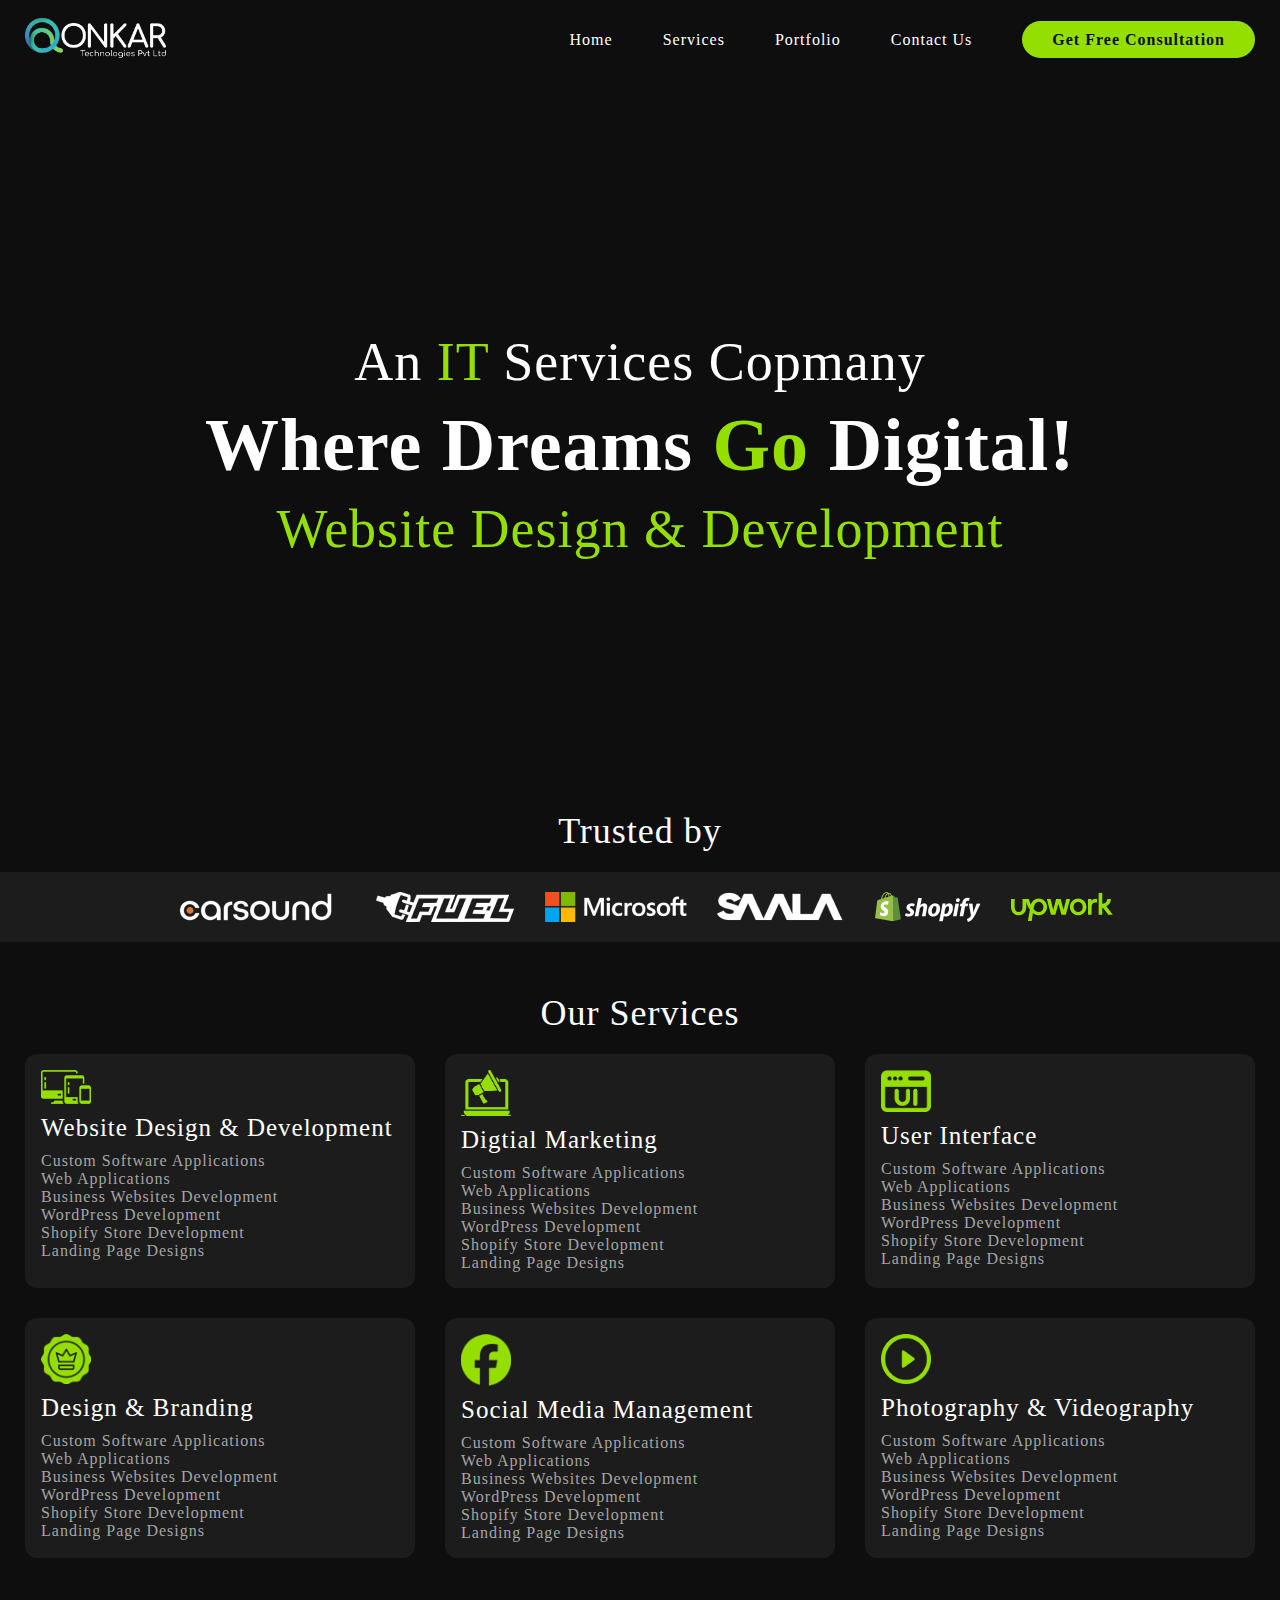
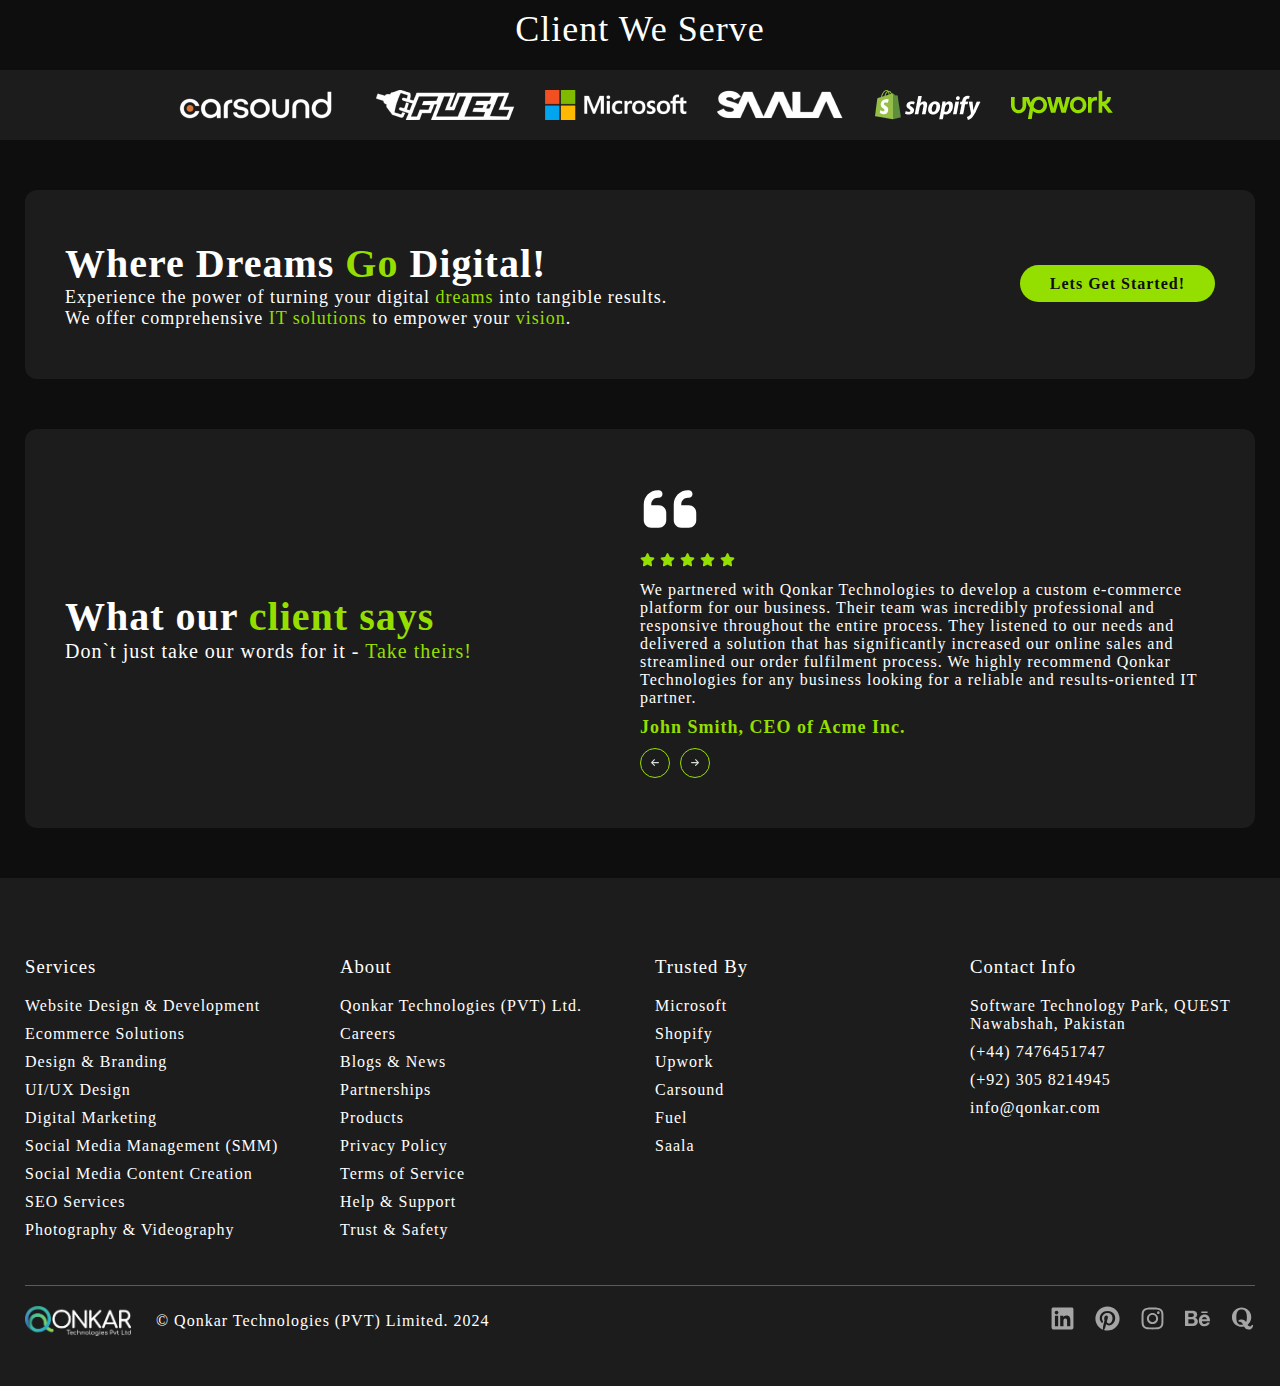
==== commit ee9be3ce: "changings updated" ====
--- a/index.html
+++ b/index.html
@@ -4,7 +4,30 @@
 <head>
   <title>Qonkar Technologies Private Limited | IT Services Company</title>
   <!-- description for SEO -->
-  <meta name="description" content="" />
+  <meta name="description" content="Welcome to Qonkar Technologies!
+Qonkar Technologies Private Limited is a premium full-service agency offering Web Development, Design, Digital Marketing, and Production services. Our mission is to  help businesses enhance their online presence through expert IT solution services. 
+
+Our team of domain experts is dedicated to delivering outstanding results. By leveraging innovative strategies and a collaborative approach, we ensure our clients achieve success in today’s competitive market.
+
+Trusted by businesses worldwide, we build strong partnerships by providing custom solutions that drive growth and create real impact.
+
+OUR SERVICES:
+
+• Website Design & Development
+• Custom Software Applications
+• Web Applications
+• Business Websites
+• WordPress Development
+• Shopify ECommerce Store Setup/Development
+• Shopify Theme Customizations
+• Landing Page Designs
+• Design & Branding
+• User Interface
+• Digital Marketing
+• Social Media Management 
+• Social Media Content 
+• Product Photography & Videography
+" />
 
   <meta name="robots" content="index, follow" />
 
@@ -17,7 +40,7 @@
 
   <meta property="og:title" content="Qonkar Technologies Private Limited | IT services company" />
   <!-- description for social media sharing -->
-  <meta property="og:description" content="A concise description for social media sharing." />
+  <meta property="og:description" content="Qonkar Technologies Private Limited!" />
   <meta property="og:url" content="https://www.qonkar.com/" />
   <meta property="og:image"
     content="https://www.qonkar.com/assets/images/social-media-posts/qonkar-technologies-private-limited-services.jpg" />
@@ -39,7 +62,8 @@
     <div class="container">
       <div class="navbar-inner flex-row">
         <div class="logo">
-          <img src="assets/images/logo/qonkar logo.svg" alt="" />
+          <img src="assets/images/logo/qonkar-technologies-pvt-ltd-best-it-services-company.png"
+            alt="qonkar technologies pvt limited world best IT services company" />
         </div>
         <div class="right-content flex-row desktop">
           <ul class="menus flex-row">
@@ -406,7 +430,8 @@
         <div class="footer-bottom">
           <div class="footer-bottom-inner">
             <div class="footer-logo">
-              <img src="assets/images/logo/qonkar logo.svg" alt="" />
+              <img src="assets/images/logo/qonkar-technologies-pvt-ltd-best-it-services-company.png"
+                alt="qonkar technologies pvt ltd best IT services company" />
               <p>© Qonkar Technologies (PVT) Limited. 2024</p>
             </div>
             <div class="footer-socials">
--- a/css/style.css
+++ b/css/style.css
@@ -162,6 +162,10 @@
     color: var(--text-color);
 }
 
+.navbar-container .logo img {
+    height: 40px;
+}
+
 .hero-section .container {
     height: 70vh;
     display: flex;
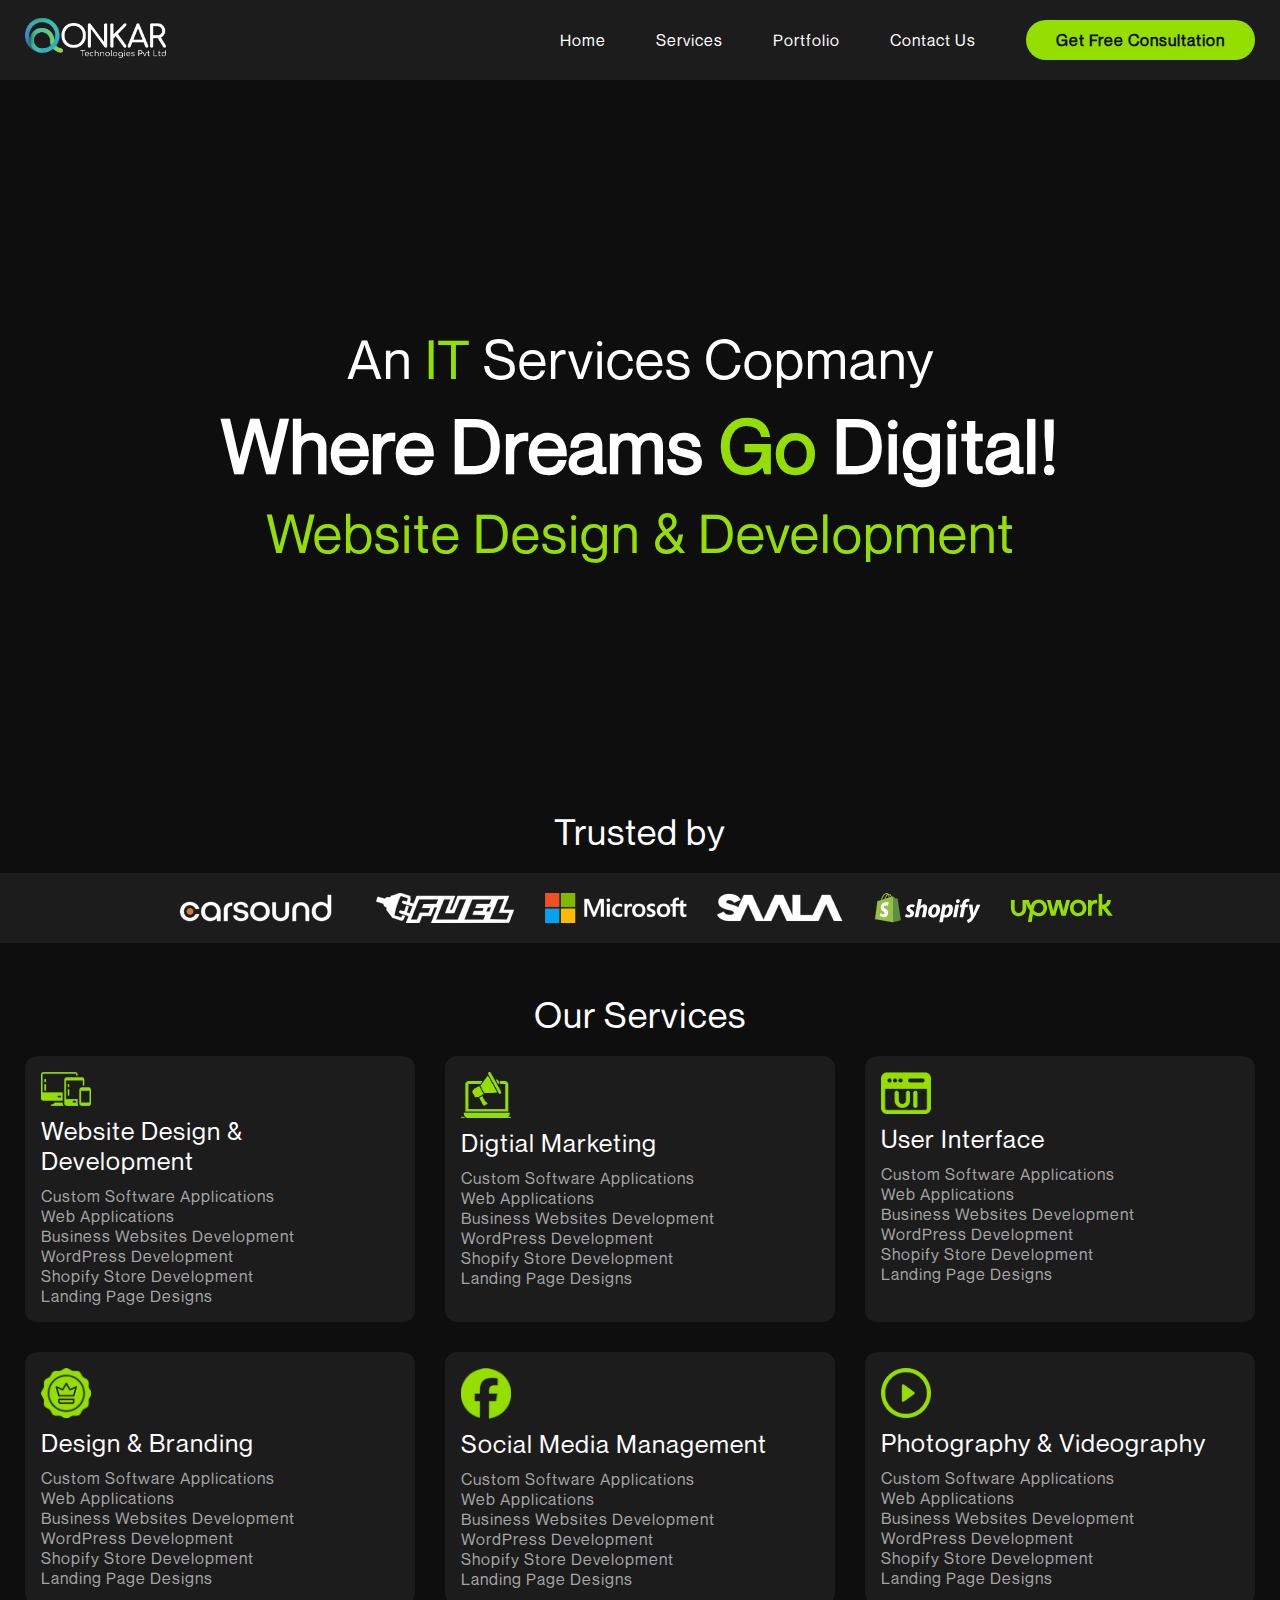
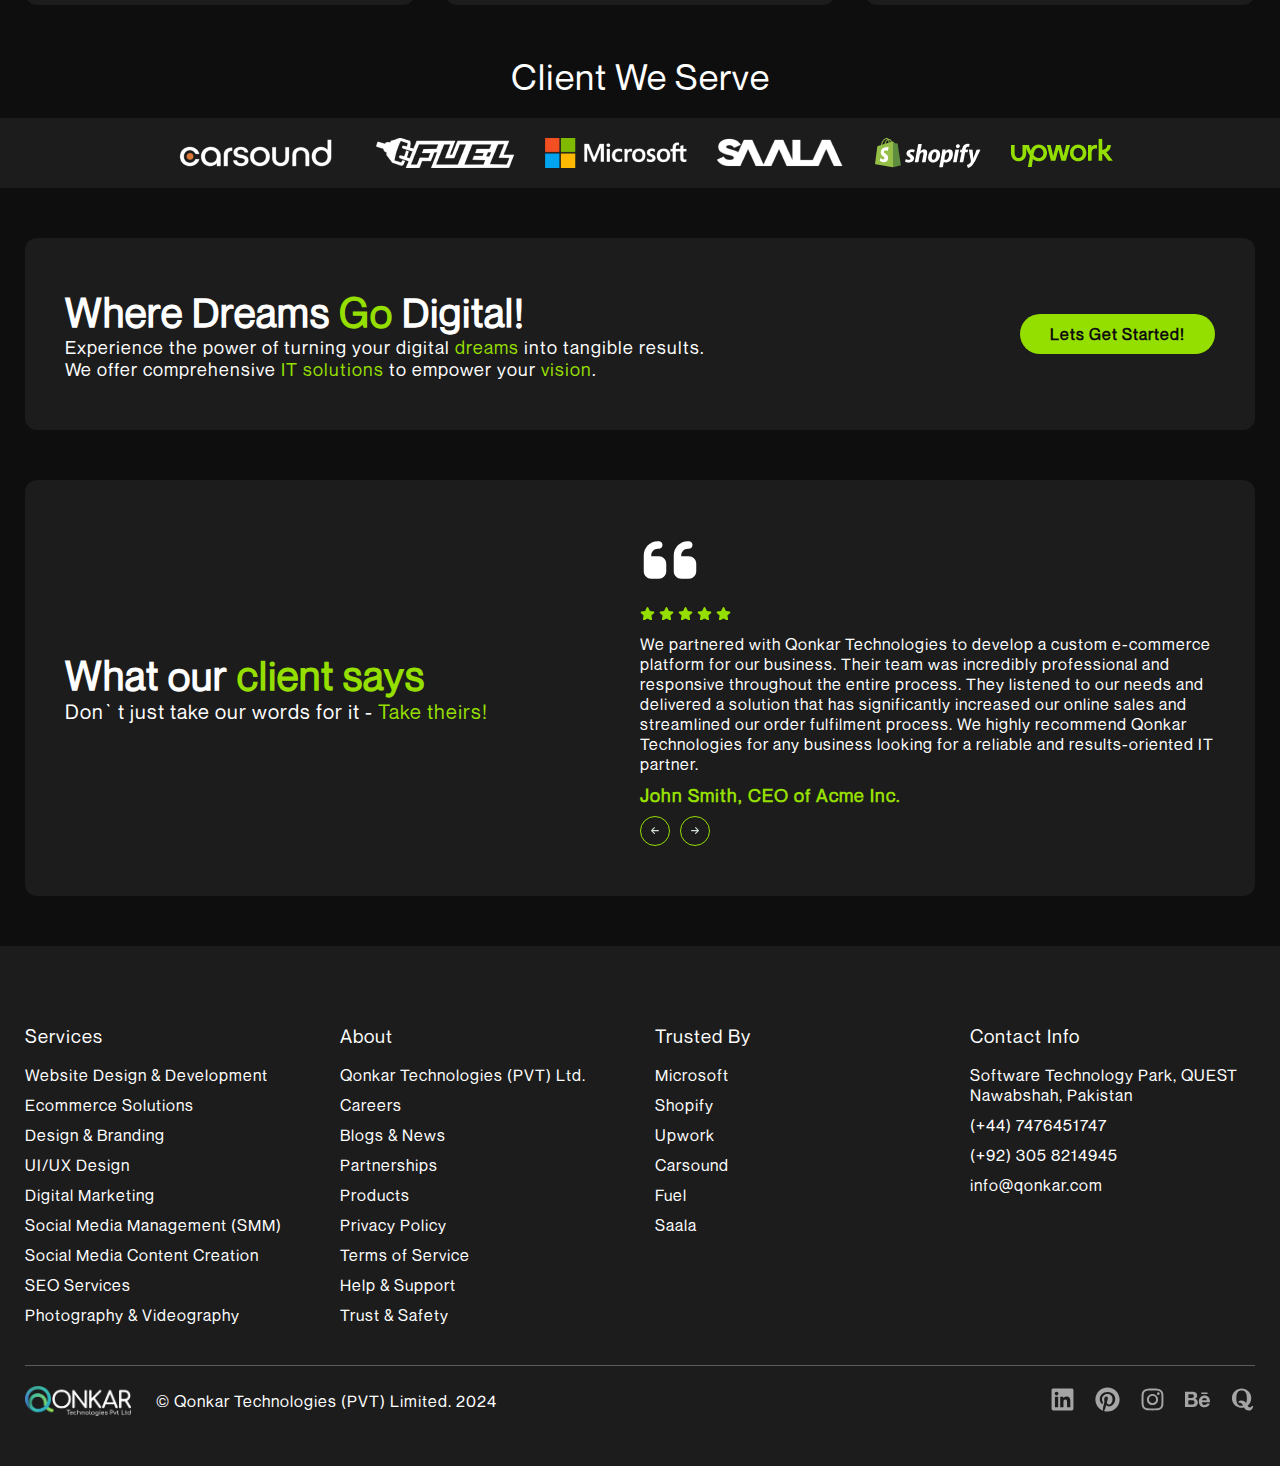
==== commit 02eef6eb: "Navbar Completed" ====
--- a/index.html
+++ b/index.html
@@ -1,10 +1,11 @@
 <!DOCTYPE html>
 <html lang="en">
-
-<head>
-  <title>Qonkar Technologies Private Limited | IT Services Company</title>
-  <!-- description for SEO -->
-  <meta name="description" content="Welcome to Qonkar Technologies!
+  <head>
+    <title>Qonkar Technologies Private Limited | IT Services Company</title>
+    <!-- description for SEO -->
+    <meta
+      name="description"
+      content="Welcome to Qonkar Technologies!
 Qonkar Technologies Private Limited is a premium full-service agency offering Web Development, Design, Digital Marketing, and Production services. Our mission is to  help businesses enhance their online presence through expert IT solution services. 
 
 Our team of domain experts is dedicated to delivering outstanding results. By leveraging innovative strategies and a collaborative approach, we ensure our clients achieve success in today’s competitive market.
@@ -27,459 +28,409 @@
 • Social Media Management 
 • Social Media Content 
 • Product Photography & Videography
-" />
-
-  <meta name="robots" content="index, follow" />
-
-  <link rel="canonical" href="" />
-  <meta name="author" content="Qonkar Technologies Private Limited" />
-
-  <meta name="viewport" content="width=device-width, initial-scale=1.0" />
-
-  <link rel="icon" href="assets/images/icons/qonkar-technologies-private-limited.jpg" type="image/x-icon" />
-
-  <meta property="og:title" content="Qonkar Technologies Private Limited | IT services company" />
-  <!-- description for social media sharing -->
-  <meta property="og:description" content="Qonkar Technologies Private Limited!" />
-  <meta property="og:url" content="https://www.qonkar.com/" />
-  <meta property="og:image"
-    content="https://www.qonkar.com/assets/images/social-media-posts/qonkar-technologies-private-limited-services.jpg" />
-
-  <meta name="twitter:card" content="summary" />
-  <meta name="twitter:site" content="@yourcompanytwitter" />
-
-  <script src="https://ajax.googleapis.com/ajax/libs/jquery/3.6.3/jquery.min.js"></script>
-  <link rel="stylesheet" href="https://cdn.jsdelivr.net/npm/swiper@11/swiper-bundle.min.css" />
-
-  <!-- css -->
-  <link rel="stylesheet" href="css/style.css" />
-  <link rel="stylesheet" href="css/responsive.css" />
-  <link rel="stylesheet" href="css/swiper.css" />
-</head>
-
-<body>
-  <nav class="navbar-container">
-    <div class="container">
-      <div class="navbar-inner flex-row">
-        <div class="logo">
-          <img src="assets/images/logo/qonkar-technologies-pvt-ltd-best-it-services-company.png"
-            alt="qonkar technologies pvt limited world best IT services company" />
-        </div>
-        <div class="right-content flex-row desktop">
-          <ul class="menus flex-row">
-            <li><a href="index.html">Home</a></li>
-            <li><a href="#services-section">Services</a></li>
-            <li><a href="portfolio.html">Portfolio</a></li>
-            <li><a href="contact.html">Contact Us</a></li>
-          </ul>
-          <div class="button">
-            <a href="#" class="btn">Get Free Consultation</a>
-          </div>
-        </div>
-        <div class="right-content mobile">
-          <span>
-            <svg xmlns="http://www.w3.org/2000/svg" width="35px" height="35px" viewBox="0 0 20 20" fill="none">
-              <path fill="#000000" fill-rule="evenodd"
-                d="M19 4a1 1 0 01-1 1H2a1 1 0 010-2h16a1 1 0 011 1zm0 6a1 1 0 01-1 1H2a1 1 0 110-2h16a1 1 0 011 1zm-1 7a1 1 0 100-2H2a1 1 0 100 2h16z" />
-            </svg>
-          </span>
-          <div class="sidebar-menu">
-            <div class="sidebar-inner">
-              <ul class="menus flex-column">
-                <li><a href="index.html">Home</a></li>
-                <li><a href="#services-section">Services</a></li>
-                <li><a href="portfolio.html">Portfolio</a></li>
-                <li><a href="contact.html">Contact Us</a></li>
-              </ul>
-              <div class="button">
-                <a href="#" class="btn">Get Free Consultation</a>
-              </div>
-            </div>
-          </div>
-        </div>
-      </div>
-    </div>
-  </nav>
-
-  <section class="hero-section">
-    <div class="container">
-      <h1 class="tagline-heading">An <span class="text-secondary">IT</span> Services Copmany</h1>
-      <h2 class="slogan">Where Dreams <span class="text-secondary">Go</span> Digital!</h2>
-      <h2 class="services-heading text-secondary">Website Design & Development</h2>
-    </div>
-  </section>
-
-  <section class="trusted-companies">
-    <h1 class="section-heading">Trusted by</h1>
-    <div class="outer-container">
+"
+    />
+
+    <meta name="robots" content="index, follow" />
+
+    <link rel="canonical" href="" />
+    <meta name="author" content="Qonkar Technologies Private Limited" />
+
+    <meta name="viewport" content="width=device-width, initial-scale=1.0" />
+
+    <link rel="icon" href="assets/images/icons/qonkar-technologies-private-limited.jpg" type="image/x-icon" />
+
+    <meta property="og:title" content="Qonkar Technologies Private Limited | IT services company" />
+    <!-- description for social media sharing -->
+    <meta property="og:description" content="Qonkar Technologies Private Limited!" />
+    <meta property="og:url" content="https://www.qonkar.com/" />
+    <meta property="og:image" content="https://www.qonkar.com/assets/images/social-media-posts/qonkar-technologies-private-limited-services.jpg" />
+
+    <meta name="twitter:card" content="summary" />
+    <meta name="twitter:site" content="@yourcompanytwitter" />
+
+    <script src="https://ajax.googleapis.com/ajax/libs/jquery/3.6.3/jquery.min.js"></script>
+    <link rel="stylesheet" href="https://cdn.jsdelivr.net/npm/swiper@11/swiper-bundle.min.css" />
+
+    <!-- css -->
+    <link rel="stylesheet" href="css/style.css" />
+    <link rel="stylesheet" href="css/responsive.css" />
+    <link rel="stylesheet" href="css/swiper.css" />
+  </head>
+
+  <body>
+    <nav class="navbar-container">
       <div class="container">
-        <div class="logos">
-          <img src="assets/images/logo/trusted-by/carsound.png"
-            alt="qonkar technologies pvt ltd trusted by carsound denmark" />
-          <img src="assets/images/logo/trusted-by/fuel.png" alt="qonkar technologies pvt ltd trusted by fuel" />
-          <img src="assets/images/logo/trusted-by/microsoft.png"
-            alt="qonkar technologies pvt ltd trusted by microsoft" />
-          <img src="assets/images/logo/trusted-by/saala.png" alt="qonkar technologies pvt ltd trusted by saala" />
-          <img src="assets/images/logo/trusted-by/shopify.png" alt="qonkar technologies pvt ltd trusted by shopify" />
-          <img src="assets/images/logo/trusted-by/upwork.png" alt="qonkar technologies pvt ltd trusted by upwork" />
-        </div>
-      </div>
-    </div>
-  </section>
-
-  <section class="services-section" id="services-section">
-    <div class="container">
-      <h1 class="section-heading">Our Services</h1>
-      <div class="services">
-        <div class="service">
-          <img src="assets/images/logo/services/website-design-development.png"
-            alt="website design & development service by qonkar technologies pvt ltd" />
-          <h2 class="sub-heading">Website Design & Development</h2>
-          <p class="service-description">
-            Custom Software Applications <br />
-            Web Applications <br />
-            Business Websites Development <br />
-            WordPress Development <br />
-            Shopify Store Development <br />
-            Landing Page Designs
-          </p>
-        </div>
-        <div class="service">
-          <img src="assets/images/logo/services/digital-marketing.png"
-            alt="Digtial Marketing service by qonkar technologies pvt ltd" />
-          <h2 class="sub-heading">Digtial Marketing</h2>
-          <p class="service-description">
-            Custom Software Applications <br />
-            Web Applications <br />
-            Business Websites Development <br />
-            WordPress Development <br />
-            Shopify Store Development <br />
-            Landing Page Designs
-          </p>
-        </div>
-        <div class="service">
-          <img src="assets/images/logo/services/user-interface.png"
-            alt="User Interface service by qonkar technologies pvt ltd" />
-          <h2 class="sub-heading">User Interface</h2>
-          <p class="service-description">
-            Custom Software Applications <br />
-            Web Applications <br />
-            Business Websites Development <br />
-            WordPress Development <br />
-            Shopify Store Development <br />
-            Landing Page Designs
-          </p>
-        </div>
-        <div class="service">
-          <img src="assets/images/logo/services/design-branding.png"
-            alt="design & branding service by qonkar technologies pvt ltd" />
-          <h2 class="sub-heading">Design & Branding</h2>
-          <p class="service-description">
-            Custom Software Applications <br />
-            Web Applications <br />
-            Business Websites Development <br />
-            WordPress Development <br />
-            Shopify Store Development <br />
-            Landing Page Designs
-          </p>
-        </div>
-        <div class="service">
-          <img src="assets/images/logo/services/social-media-management.png"
-            alt="Social Media Management service by qonkar technologies pvt ltd" />
-          <h2 class="sub-heading">Social Media Management</h2>
-          <p class="service-description">
-            Custom Software Applications <br />
-            Web Applications <br />
-            Business Websites Development <br />
-            WordPress Development <br />
-            Shopify Store Development <br />
-            Landing Page Designs
-          </p>
-        </div>
-        <div class="service">
-          <img src="assets/images/logo/services/photography-videography.png"
-            alt="Photography & Videography service by qonkar technologies pvt ltd" />
-          <h2 class="sub-heading">Photography & Videography</h2>
-          <p class="service-description">
-            Custom Software Applications <br />
-            Web Applications <br />
-            Business Websites Development <br />
-            WordPress Development <br />
-            Shopify Store Development <br />
-            Landing Page Designs
-          </p>
-        </div>
-      </div>
-    </div>
-  </section>
-
-  <section class="our-work-section display-none">
-    <h1 class="section-heading">Our Work</h1>
-    <!-- Swiper -->
-    <div class="our-work-wrapper">
-      <div class="swiper-wrapper">
-        <img src="assets/images/services/Services-Qonkar-Technologies-Pvt-Ltd.png" alt="" />
-        <img src="assets/images/services/Services-Qonkar-Technologies-Pvt-Ltd.png" alt="" />
-        <img src="assets/images/services/Services-Qonkar-Technologies-Pvt-Ltd.png" alt="" />
-        <img src="assets/images/services/Services-Qonkar-Technologies-Pvt-Ltd.png" alt="" />
-        <img src="assets/images/services/Services-Qonkar-Technologies-Pvt-Ltd.png" alt="" />
-        <img src="assets/images/services/Services-Qonkar-Technologies-Pvt-Ltd.png" alt="" />
-        <img src="assets/images/services/Services-Qonkar-Technologies-Pvt-Ltd.png" alt="" />
-        <img src="assets/images/services/Services-Qonkar-Technologies-Pvt-Ltd.png" alt="" />
-      </div>
-    </div>
-  </section>
-
-  <!-- Swiper JS -->
-  <script src="https://cdn.jsdelivr.net/npm/swiper@11/swiper-bundle.min.js"></script>
-  <section class="trusted-companies">
-    <h1 class="section-heading">Client We Serve</h1>
-    <div class="outer-container">
-      <div class="container">
-        <div class="logos">
-          <img src="assets/images/logo/trusted-by/carsound.png"
-            alt="qonkar technologies pvt ltd trusted by carsound denmark" />
-          <img src="assets/images/logo/trusted-by/fuel.png" alt="qonkar technologies pvt ltd trusted by fuel" />
-          <img src="assets/images/logo/trusted-by/microsoft.png"
-            alt="qonkar technologies pvt ltd trusted by microsoft" />
-          <img src="assets/images/logo/trusted-by/saala.png" alt="qonkar technologies pvt ltd trusted by saala" />
-          <img src="assets/images/logo/trusted-by/shopify.png" alt="qonkar technologies pvt ltd trusted by shopify" />
-          <img src="assets/images/logo/trusted-by/upwork.png" alt="qonkar technologies pvt ltd trusted by upwork" />
-        </div>
-      </div>
-    </div>
-  </section>
-
-  <section class="call-to-action-section">
-    <div class="container">
-      <div class="details">
-        <h2>Where Dreams <span class="text-secondary">Go</span> Digital!</h2>
-        <p>
-          Experience the power of turning your digital <span class="text-secondary">dreams</span> into tangible results.
-          <br />
-          We offer comprehensive <span class="text-secondary">IT solutions</span> to empower your <span
-            class="text-secondary">vision</span>.
-        </p>
-      </div>
-      <div class="button">
-        <a href="#" class="btn">Lets Get Started!</a>
-      </div>
-    </div>
-  </section>
-
-  <section class="testimonial-section">
-    <div class="container">
-      <div class="details">
-        <h2>What our <span class="text-secondary">client says</span></h2>
-        <p>Don`t just take our words for it - <span class="text-secondary">Take theirs!</span></p>
-      </div>
-
-      <div class="review-box">
-        <div class="quote">
-          <svg xmlns="http://www.w3.org/2000/svg" viewBox="0 0 448 512">
-            <path
-              d="M0 216C0 149.7 53.7 96 120 96h8c17.7 0 32 14.3 32 32s-14.3 32-32 32h-8c-30.9 0-56 25.1-56 56v8h64c35.3 0 64 28.7 64 64v64c0 35.3-28.7 64-64 64H64c-35.3 0-64-28.7-64-64V320 288 216zm256 0c0-66.3 53.7-120 120-120h8c17.7 0 32 14.3 32 32s-14.3 32-32 32h-8c-30.9 0-56 25.1-56 56v8h64c35.3 0 64 28.7 64 64v64c0 35.3-28.7 64-64 64H320c-35.3 0-64-28.7-64-64V320 288 216z" />
-          </svg>
-        </div>
-        <div class="stars">
-          <svg xmlns="http://www.w3.org/2000/svg" viewBox="0 0 576 512">
-            <path
-              d="M316.9 18C311.6 7 300.4 0 288.1 0s-23.4 7-28.8 18L195 150.3 51.4 171.5c-12 1.8-22 10.2-25.7 21.7s-.7 24.2 7.9 32.7L137.8 329 113.2 474.7c-2 12 3 24.2 12.9 31.3s23 8 33.8 2.3l128.3-68.5 128.3 68.5c10.8 5.7 23.9 4.9 33.8-2.3s14.9-19.3 12.9-31.3L438.5 329 542.7 225.9c8.6-8.5 11.7-21.2 7.9-32.7s-13.7-19.9-25.7-21.7L381.2 150.3 316.9 18z" />
-          </svg>
-          <svg xmlns="http://www.w3.org/2000/svg" viewBox="0 0 576 512">
-            <path
-              d="M316.9 18C311.6 7 300.4 0 288.1 0s-23.4 7-28.8 18L195 150.3 51.4 171.5c-12 1.8-22 10.2-25.7 21.7s-.7 24.2 7.9 32.7L137.8 329 113.2 474.7c-2 12 3 24.2 12.9 31.3s23 8 33.8 2.3l128.3-68.5 128.3 68.5c10.8 5.7 23.9 4.9 33.8-2.3s14.9-19.3 12.9-31.3L438.5 329 542.7 225.9c8.6-8.5 11.7-21.2 7.9-32.7s-13.7-19.9-25.7-21.7L381.2 150.3 316.9 18z" />
-          </svg>
-          <svg xmlns="http://www.w3.org/2000/svg" viewBox="0 0 576 512">
-            <path
-              d="M316.9 18C311.6 7 300.4 0 288.1 0s-23.4 7-28.8 18L195 150.3 51.4 171.5c-12 1.8-22 10.2-25.7 21.7s-.7 24.2 7.9 32.7L137.8 329 113.2 474.7c-2 12 3 24.2 12.9 31.3s23 8 33.8 2.3l128.3-68.5 128.3 68.5c10.8 5.7 23.9 4.9 33.8-2.3s14.9-19.3 12.9-31.3L438.5 329 542.7 225.9c8.6-8.5 11.7-21.2 7.9-32.7s-13.7-19.9-25.7-21.7L381.2 150.3 316.9 18z" />
-          </svg>
-          <svg xmlns="http://www.w3.org/2000/svg" viewBox="0 0 576 512">
-            <path
-              d="M316.9 18C311.6 7 300.4 0 288.1 0s-23.4 7-28.8 18L195 150.3 51.4 171.5c-12 1.8-22 10.2-25.7 21.7s-.7 24.2 7.9 32.7L137.8 329 113.2 474.7c-2 12 3 24.2 12.9 31.3s23 8 33.8 2.3l128.3-68.5 128.3 68.5c10.8 5.7 23.9 4.9 33.8-2.3s14.9-19.3 12.9-31.3L438.5 329 542.7 225.9c8.6-8.5 11.7-21.2 7.9-32.7s-13.7-19.9-25.7-21.7L381.2 150.3 316.9 18z" />
-          </svg>
-          <svg xmlns="http://www.w3.org/2000/svg" viewBox="0 0 576 512">
-            <path
-              d="M316.9 18C311.6 7 300.4 0 288.1 0s-23.4 7-28.8 18L195 150.3 51.4 171.5c-12 1.8-22 10.2-25.7 21.7s-.7 24.2 7.9 32.7L137.8 329 113.2 474.7c-2 12 3 24.2 12.9 31.3s23 8 33.8 2.3l128.3-68.5 128.3 68.5c10.8 5.7 23.9 4.9 33.8-2.3s14.9-19.3 12.9-31.3L438.5 329 542.7 225.9c8.6-8.5 11.7-21.2 7.9-32.7s-13.7-19.9-25.7-21.7L381.2 150.3 316.9 18z" />
-          </svg>
-        </div>
-        <div class="review">
-          <p>We partnered with Qonkar Technologies to develop a custom e-commerce platform for our business. Their team
-            was incredibly professional and responsive throughout the entire process. They listened to our needs and
-            delivered a solution that has significantly increased our online sales and streamlined our order fulfilment
-            process. We highly recommend Qonkar Technologies for any business looking for a reliable and
-            results-oriented IT partner.</p>
-        </div>
-        <div class="author">
-          <p class="text-secondary">John Smith, CEO of Acme Inc.</p>
-        </div>
-        <div class="navigation-button">
-          <div class="previous">
-            <svg xmlns="http://www.w3.org/2000/svg" viewBox="0 0 448 512">
-              <path
-                d="M9.4 233.4c-12.5 12.5-12.5 32.8 0 45.3l160 160c12.5 12.5 32.8 12.5 45.3 0s12.5-32.8 0-45.3L109.2 288 416 288c17.7 0 32-14.3 32-32s-14.3-32-32-32l-306.7 0L214.6 118.6c12.5-12.5 12.5-32.8 0-45.3s-32.8-12.5-45.3 0l-160 160z" />
-            </svg>
-          </div>
-          <div class="next">
-            <svg xmlns="http://www.w3.org/2000/svg" viewBox="0 0 448 512">
-              <path
-                d="M438.6 278.6c12.5-12.5 12.5-32.8 0-45.3l-160-160c-12.5-12.5-32.8-12.5-45.3 0s-12.5 32.8 0 45.3L338.8 224 32 224c-17.7 0-32 14.3-32 32s14.3 32 32 32l306.7 0L233.4 393.4c-12.5 12.5-12.5 32.8 0 45.3s32.8 12.5 45.3 0l160-160z" />
-            </svg>
-          </div>
-        </div>
-      </div>
-    </div>
-  </section>
-
-  <script>
-    let appendNumber = 600;
-    let prependNumber = 1;
-    const swiper = new Swiper(".swiper", {
-      slidesPerView: 3,
-      centeredSlides: true,
-      spaceBetween: 30,
-      pagination: {
-        el: ".swiper-pagination",
-        type: "fraction",
-      },
-      navigation: {
-        nextEl: ".swiper-button-next",
-        prevEl: ".swiper-button-prev",
-      },
-      virtual: {
-        slides: (function () {
-          const slides = [];
-          for (var i = 0; i < 600; i += 1) {
-            slides.push("Slide " + (i + 1));
-          }
-          return slides;
-        })(),
-      },
-    });
-  </script>
-  <footer>
-    <div class="footer-section">
-      <div class="container">
-        <div class="footer-inner">
-          <div class="footer-item">
-            <div class="footer-heading">
-              <h3>Services</h3>
-            </div>
-            <div class="footer-menus">
-              <ul>
-                <li><a href="#" rel="">Website Design & Development</a></li>
-                <li><a href="#" rel="">Ecommerce Solutions</a></li>
-                <li><a href="#" rel="">Design & Branding</a></li>
-                <li><a href="#" rel="">UI/UX Design</a></li>
-                <li><a href="#" rel="">Digital Marketing</a></li>
-                <li><a href="#" rel="">Social Media Management (SMM)</a></li>
-                <li><a href="#" rel="">Social Media Content Creation</a></li>
-                <li><a href="#" rel="">SEO Services</a></li>
-                <li><a href="#" rel="">Photography & Videography</a></li>
-              </ul>
-            </div>
-          </div>
-          <div class="footer-item">
-            <div class="footer-heading">
-              <h3>About</h3>
-            </div>
-            <div class="footer-menus">
-              <ul>
-                <li><a href="#" rel="">Qonkar Technologies (PVT) Ltd.</a></li>
-                <li><a href="#" rel="">Careers</a></li>
-                <li><a href="#" rel="">Blogs & News </a></li>
-                <li><a href="#" rel="">Partnerships</a></li>
-                <li><a href="#" rel="">Products</a></li>
-                <li><a href="#" rel="">Privacy Policy</a></li>
-                <li><a href="#" rel="">Terms of Service</a></li>
-                <li><a href="#" rel="">Help & Support</a></li>
-                <li><a href="#" rel="">Trust & Safety</a></li>
-              </ul>
-            </div>
-          </div>
-          <div class="footer-item">
-            <div class="footer-heading">
-              <h3>Trusted By</h3>
-            </div>
-            <div class="footer-menus">
-              <ul>
-                <li><a href="#" rel="">Microsoft</a></li>
-                <li><a href="#" rel="">Shopify</a></li>
-                <li><a href="#" rel="">Upwork</a></li>
-                <li><a href="#" rel="">Carsound</a></li>
-                <li><a href="#" rel="">Fuel</a></li>
-                <li><a href="#" rel="">Saala</a></li>
-              </ul>
-            </div>
-          </div>
-          <div class="footer-item">
-            <div class="footer-heading">
-              <h3>Contact Info</h3>
-            </div>
-            <div class="footer-menus">
-              <ul>
-                <li><a href="#" rel="">Software Technology Park, QUEST Nawabshah, Pakistan</a></li>
-                <li><a href="#" rel="">(+44) 7476451747</a></li>
-                <li><a href="#" rel="">(+92) 305 8214945</a></li>
-                <li><a href="#" rel="">info@qonkar.com</a></li>
-              </ul>
-            </div>
-          </div>
-
-        </div>
-        <div class="footer-bottom">
-          <div class="footer-bottom-inner">
-            <div class="footer-logo">
-              <img src="assets/images/logo/qonkar-technologies-pvt-ltd-best-it-services-company.png"
-                alt="qonkar technologies pvt ltd best IT services company" />
-              <p>© Qonkar Technologies (PVT) Limited. 2024</p>
-            </div>
-            <div class="footer-socials">
-              <a href="https://pk.linkedin.com/company/qonkar">
-                <div class="footer-icon">
-                  <svg xmlns="http://www.w3.org/2000/svg" viewBox="0 0 448 512">
-                    <path
-                      d="M416 32H31.9C14.3 32 0 46.5 0 64.3v383.4C0 465.5 14.3 480 31.9 480H416c17.6 0 32-14.5 32-32.3V64.3c0-17.8-14.4-32.3-32-32.3zM135.4 416H69V202.2h66.5V416zm-33.2-243c-21.3 0-38.5-17.3-38.5-38.5S80.9 96 102.2 96c21.2 0 38.5 17.3 38.5 38.5 0 21.3-17.2 38.5-38.5 38.5zm282.1 243h-66.4V312c0-24.8-.5-56.7-34.5-56.7-34.6 0-39.9 27-39.9 54.9V416h-66.4V202.2h63.7v29.2h.9c8.9-16.8 30.6-34.5 62.9-34.5 67.2 0 79.7 44.3 79.7 101.9V416z" />
+        <div class="navbar-inner flex-row">
+          <div class="logo">
+            <img src="assets/images/logo/qonkar-technologies-pvt-ltd-best-it-services-company.png" alt="qonkar technologies pvt limited world best IT services company" />
+          </div>
+          <div class="right-content flex-row desktop">
+            <ul class="menus flex-row">
+              <li><a href="index.html">Home</a></li>
+              <li><a href="#services-section">Services</a></li>
+              <li><a href="portfolio.html">Portfolio</a></li>
+              <li><a href="contact.html">Contact Us</a></li>
+            </ul>
+            <div class="button">
+              <a href="#" class="btn">Get Free Consultation</a>
+            </div>
+          </div>
+          <div class="right-content mobile">
+            <span class="menu-btn">
+              <svg xmlns="http://www.w3.org/2000/svg" x="0px" y="0px" width="100" height="100" viewBox="0 0 50 50">
+                <path d="M 3 9 A 1.0001 1.0001 0 1 0 3 11 L 47 11 A 1.0001 1.0001 0 1 0 47 9 L 3 9 z M 3 24 A 1.0001 1.0001 0 1 0 3 26 L 47 26 A 1.0001 1.0001 0 1 0 47 24 L 3 24 z M 3 39 A 1.0001 1.0001 0 1 0 3 41 L 47 41 A 1.0001 1.0001 0 1 0 47 39 L 3 39 z"></path>
+              </svg>
+            </span>
+            <div class="sidebar-menu">
+              <div class="sidebar-inner">
+                <div class="menu-header flex-row">
+                  <p class="menu-title">Menu</p>
+                  <svg xmlns="http://www.w3.org/2000/svg" x="0px" y="0px" width="100" height="100" viewBox="0 0 50 50">
+                    <path d="M 25 2 C 12.309534 2 2 12.309534 2 25 C 2 37.690466 12.309534 48 25 48 C 37.690466 48 48 37.690466 48 25 C 48 12.309534 37.690466 2 25 2 z M 25 4 C 36.609534 4 46 13.390466 46 25 C 46 36.609534 36.609534 46 25 46 C 13.390466 46 4 36.609534 4 25 C 4 13.390466 13.390466 4 25 4 z M 32.990234 15.986328 A 1.0001 1.0001 0 0 0 32.292969 16.292969 L 25 23.585938 L 17.707031 16.292969 A 1.0001 1.0001 0 0 0 16.990234 15.990234 A 1.0001 1.0001 0 0 0 16.292969 17.707031 L 23.585938 25 L 16.292969 32.292969 A 1.0001 1.0001 0 1 0 17.707031 33.707031 L 25 26.414062 L 32.292969 33.707031 A 1.0001 1.0001 0 1 0 33.707031 32.292969 L 26.414062 25 L 33.707031 17.707031 A 1.0001 1.0001 0 0 0 32.990234 15.986328 z"></path>
                   </svg>
                 </div>
-              </a><a href="https://pin.it/6NlXxaNbi">
-                <div class="footer-icon">
-                  <svg xmlns="http://www.w3.org/2000/svg" viewBox="0 0 496 512">
-                    <path
-                      d="M496 256c0 137-111 248-248 248-25.6 0-50.2-3.9-73.4-11.1 10.1-16.5 25.2-43.5 30.8-65 3-11.6 15.4-59 15.4-59 8.1 15.4 31.7 28.5 56.8 28.5 74.8 0 128.7-68.8 128.7-154.3 0-81.9-66.9-143.2-152.9-143.2-107 0-163.9 71.8-163.9 150.1 0 36.4 19.4 81.7 50.3 96.1 4.7 2.2 7.2 1.2 8.3-3.3 .8-3.4 5-20.3 6.9-28.1 .6-2.5 .3-4.7-1.7-7.1-10.1-12.5-18.3-35.3-18.3-56.6 0-54.7 41.4-107.6 112-107.6 60.9 0 103.6 41.5 103.6 100.9 0 67.1-33.9 113.6-78 113.6-24.3 0-42.6-20.1-36.7-44.8 7-29.5 20.5-61.3 20.5-82.6 0-19-10.2-34.9-31.4-34.9-24.9 0-44.9 25.7-44.9 60.2 0 22 7.4 36.8 7.4 36.8s-24.5 103.8-29 123.2c-5 21.4-3 51.6-.9 71.2C65.4 450.9 0 361.1 0 256 0 119 111 8 248 8s248 111 248 248z" />
-                  </svg>
+                <div class="menu-contents">
+                  <ul class="menus">
+                    <li><a href="index.html">Home</a></li>
+                    <li><a href="#services-section">Services</a></li>
+                    <li><a href="portfolio.html">Portfolio</a></li>
+                    <li><a href="contact.html">Contact Us</a></li>
+                  </ul>
+                  <div class="button">
+                    <a href="#" class="btn">Get Free Consultation</a>
+                  </div>
                 </div>
-              </a>
-              <a href="https://www.instagram.com/qonkartechnologies/">
-                <div class="footer-icon">
-                  <svg xmlns="http://www.w3.org/2000/svg" viewBox="0 0 448 512">
-                    <path
-                      d="M224.1 141c-63.6 0-114.9 51.3-114.9 114.9s51.3 114.9 114.9 114.9S339 319.5 339 255.9 287.7 141 224.1 141zm0 189.6c-41.1 0-74.7-33.5-74.7-74.7s33.5-74.7 74.7-74.7 74.7 33.5 74.7 74.7-33.6 74.7-74.7 74.7zm146.4-194.3c0 14.9-12 26.8-26.8 26.8-14.9 0-26.8-12-26.8-26.8s12-26.8 26.8-26.8 26.8 12 26.8 26.8zm76.1 27.2c-1.7-35.9-9.9-67.7-36.2-93.9-26.2-26.2-58-34.4-93.9-36.2-37-2.1-147.9-2.1-184.9 0-35.8 1.7-67.6 9.9-93.9 36.1s-34.4 58-36.2 93.9c-2.1 37-2.1 147.9 0 184.9 1.7 35.9 9.9 67.7 36.2 93.9s58 34.4 93.9 36.2c37 2.1 147.9 2.1 184.9 0 35.9-1.7 67.7-9.9 93.9-36.2 26.2-26.2 34.4-58 36.2-93.9 2.1-37 2.1-147.8 0-184.8zM398.8 388c-7.8 19.6-22.9 34.7-42.6 42.6-29.5 11.7-99.5 9-132.1 9s-102.7 2.6-132.1-9c-19.6-7.8-34.7-22.9-42.6-42.6-11.7-29.5-9-99.5-9-132.1s-2.6-102.7 9-132.1c7.8-19.6 22.9-34.7 42.6-42.6 29.5-11.7 99.5-9 132.1-9s102.7-2.6 132.1 9c19.6 7.8 34.7 22.9 42.6 42.6 11.7 29.5 9 99.5 9 132.1s2.7 102.7-9 132.1z" />
-                  </svg>
-                </div>
-              </a>
-              <a href="https://www.behance.net/qonkarpvtltd">
-                <div class="footer-icon">
-                  <svg xmlns="http://www.w3.org/2000/svg" viewBox="0 0 576 512">
-                    <path
-                      d="M232 237.2c31.8-15.2 48.4-38.2 48.4-74 0-70.6-52.6-87.8-113.3-87.8H0v354.4h171.8c64.4 0 124.9-30.9 124.9-102.9 0-44.5-21.1-77.4-64.7-89.7zM77.9 135.9H151c28.1 0 53.4 7.9 53.4 40.5 0 30.1-19.7 42.2-47.5 42.2h-79v-82.7zm83.3 233.7H77.9V272h84.9c34.3 0 56 14.3 56 50.6 0 35.8-25.9 47-57.6 47zm358.5-240.7H376V94h143.7v34.9zM576 305.2c0-75.9-44.4-139.2-124.9-139.2-78.2 0-131.3 58.8-131.3 135.8 0 79.9 50.3 134.7 131.3 134.7 61.3 0 101-27.6 120.1-86.3H509c-6.7 21.9-34.3 33.5-55.7 33.5-41.3 0-63-24.2-63-65.3h185.1c.3-4.2 .6-8.7 .6-13.2zM390.4 274c2.3-33.7 24.7-54.8 58.5-54.8 35.4 0 53.2 20.8 56.2 54.8H390.4z" />
-                  </svg>
-                </div>
-              </a>
-              <a href="https://www.quora.com/profile/Qonkar-Technologies-Pvt-Ltd">
-                <div class="footer-icon">
-                  <svg xmlns="http://www.w3.org/2000/svg" viewBox="0 0 448 512">
-                    <path
-                      d="M440.5 386.7h-29.3c-1.5 13.5-10.5 30.8-33 30.8-20.5 0-35.3-14.2-49.5-35.8 44.2-34.2 74.7-87.5 74.7-153C403.5 111.2 306.8 32 205 32 105.3 32 7.3 111.7 7.3 228.7c0 134.1 131.3 221.6 249 189C276 451.3 302 480 351.5 480c81.8 0 90.8-75.3 89-93.3zM297 329.2C277.5 300 253.3 277 205.5 277c-30.5 0-54.3 10-69 22.8l12.2 24.3c6.2-3 13-4 19.8-4 35.5 0 53.7 30.8 69.2 61.3-10 3-20.7 4.2-32.7 4.2-75 0-107.5-53-107.5-156.7C97.5 124.5 130 71 205 71c76.2 0 108.7 53.5 108.7 157.7 .1 41.8-5.4 75.6-16.7 100.5z" />
-                  </svg>
-                </div>
-              </a>
-            </div>
-          </div>
-        </div>
-      </div>
-    </div>
-  </footer>
-</body>
-
-</html>+              </div>
+            </div>
+          </div>
+        </div>
+      </div>
+    </nav>
+
+    <section class="hero-section">
+      <div class="container">
+        <h1 class="tagline-heading">An <span class="text-secondary">IT</span> Services Copmany</h1>
+        <h2 class="slogan">Where Dreams <span class="text-secondary">Go</span> Digital!</h2>
+        <h2 class="services-heading text-secondary">Website Design & Development</h2>
+      </div>
+    </section>
+
+    <section class="trusted-companies">
+      <h1 class="section-heading">Trusted by</h1>
+      <div class="outer-container">
+        <div class="container">
+          <div class="logos">
+            <img src="assets/images/logo/trusted-by/carsound.png" alt="qonkar technologies pvt ltd trusted by carsound denmark" />
+            <img src="assets/images/logo/trusted-by/fuel.png" alt="qonkar technologies pvt ltd trusted by fuel" />
+            <img src="assets/images/logo/trusted-by/microsoft.png" alt="qonkar technologies pvt ltd trusted by microsoft" />
+            <img src="assets/images/logo/trusted-by/saala.png" alt="qonkar technologies pvt ltd trusted by saala" />
+            <img src="assets/images/logo/trusted-by/shopify.png" alt="qonkar technologies pvt ltd trusted by shopify" />
+            <img src="assets/images/logo/trusted-by/upwork.png" alt="qonkar technologies pvt ltd trusted by upwork" />
+          </div>
+        </div>
+      </div>
+    </section>
+
+    <section class="services-section" id="services-section">
+      <div class="container">
+        <h1 class="section-heading">Our Services</h1>
+        <div class="services">
+          <div class="service">
+            <img src="assets/images/logo/services/website-design-development.png" alt="website design & development service by qonkar technologies pvt ltd" />
+            <h2 class="sub-heading">Website Design & Development</h2>
+            <p class="service-description">
+              Custom Software Applications <br />
+              Web Applications <br />
+              Business Websites Development <br />
+              WordPress Development <br />
+              Shopify Store Development <br />
+              Landing Page Designs
+            </p>
+          </div>
+          <div class="service">
+            <img src="assets/images/logo/services/digital-marketing.png" alt="Digtial Marketing service by qonkar technologies pvt ltd" />
+            <h2 class="sub-heading">Digtial Marketing</h2>
+            <p class="service-description">
+              Custom Software Applications <br />
+              Web Applications <br />
+              Business Websites Development <br />
+              WordPress Development <br />
+              Shopify Store Development <br />
+              Landing Page Designs
+            </p>
+          </div>
+          <div class="service">
+            <img src="assets/images/logo/services/user-interface.png" alt="User Interface service by qonkar technologies pvt ltd" />
+            <h2 class="sub-heading">User Interface</h2>
+            <p class="service-description">
+              Custom Software Applications <br />
+              Web Applications <br />
+              Business Websites Development <br />
+              WordPress Development <br />
+              Shopify Store Development <br />
+              Landing Page Designs
+            </p>
+          </div>
+          <div class="service">
+            <img src="assets/images/logo/services/design-branding.png" alt="design & branding service by qonkar technologies pvt ltd" />
+            <h2 class="sub-heading">Design & Branding</h2>
+            <p class="service-description">
+              Custom Software Applications <br />
+              Web Applications <br />
+              Business Websites Development <br />
+              WordPress Development <br />
+              Shopify Store Development <br />
+              Landing Page Designs
+            </p>
+          </div>
+          <div class="service">
+            <img src="assets/images/logo/services/social-media-management.png" alt="Social Media Management service by qonkar technologies pvt ltd" />
+            <h2 class="sub-heading">Social Media Management</h2>
+            <p class="service-description">
+              Custom Software Applications <br />
+              Web Applications <br />
+              Business Websites Development <br />
+              WordPress Development <br />
+              Shopify Store Development <br />
+              Landing Page Designs
+            </p>
+          </div>
+          <div class="service">
+            <img src="assets/images/logo/services/photography-videography.png" alt="Photography & Videography service by qonkar technologies pvt ltd" />
+            <h2 class="sub-heading">Photography & Videography</h2>
+            <p class="service-description">
+              Custom Software Applications <br />
+              Web Applications <br />
+              Business Websites Development <br />
+              WordPress Development <br />
+              Shopify Store Development <br />
+              Landing Page Designs
+            </p>
+          </div>
+        </div>
+      </div>
+    </section>
+
+    <section class="our-work-section display-none">
+      <h1 class="section-heading">Our Work</h1>
+      <!-- Swiper -->
+      <div class="our-work-wrapper">
+        <div class="swiper-wrapper">
+          <img src="assets/images/services/Services-Qonkar-Technologies-Pvt-Ltd.png" alt="" />
+          <img src="assets/images/services/Services-Qonkar-Technologies-Pvt-Ltd.png" alt="" />
+          <img src="assets/images/services/Services-Qonkar-Technologies-Pvt-Ltd.png" alt="" />
+          <img src="assets/images/services/Services-Qonkar-Technologies-Pvt-Ltd.png" alt="" />
+          <img src="assets/images/services/Services-Qonkar-Technologies-Pvt-Ltd.png" alt="" />
+          <img src="assets/images/services/Services-Qonkar-Technologies-Pvt-Ltd.png" alt="" />
+          <img src="assets/images/services/Services-Qonkar-Technologies-Pvt-Ltd.png" alt="" />
+          <img src="assets/images/services/Services-Qonkar-Technologies-Pvt-Ltd.png" alt="" />
+        </div>
+      </div>
+    </section>
+
+    <!-- Swiper JS -->
+    <script src="https://cdn.jsdelivr.net/npm/swiper@11/swiper-bundle.min.js"></script>
+    <section class="trusted-companies">
+      <h1 class="section-heading">Client We Serve</h1>
+      <div class="outer-container">
+        <div class="container">
+          <div class="logos">
+            <img src="assets/images/logo/trusted-by/carsound.png" alt="qonkar technologies pvt ltd trusted by carsound denmark" />
+            <img src="assets/images/logo/trusted-by/fuel.png" alt="qonkar technologies pvt ltd trusted by fuel" />
+            <img src="assets/images/logo/trusted-by/microsoft.png" alt="qonkar technologies pvt ltd trusted by microsoft" />
+            <img src="assets/images/logo/trusted-by/saala.png" alt="qonkar technologies pvt ltd trusted by saala" />
+            <img src="assets/images/logo/trusted-by/shopify.png" alt="qonkar technologies pvt ltd trusted by shopify" />
+            <img src="assets/images/logo/trusted-by/upwork.png" alt="qonkar technologies pvt ltd trusted by upwork" />
+          </div>
+        </div>
+      </div>
+    </section>
+
+    <section class="call-to-action-section">
+      <div class="container">
+        <div class="details">
+          <h2>Where Dreams <span class="text-secondary">Go</span> Digital!</h2>
+          <p>
+            Experience the power of turning your digital <span class="text-secondary">dreams</span> into tangible results.
+            <br />
+            We offer comprehensive <span class="text-secondary">IT solutions</span> to empower your <span class="text-secondary">vision</span>.
+          </p>
+        </div>
+        <div class="button">
+          <a href="#" class="btn">Lets Get Started!</a>
+        </div>
+      </div>
+    </section>
+
+    <section class="testimonial-section">
+      <div class="container">
+        <div class="details">
+          <h2>What our <span class="text-secondary">client says</span></h2>
+          <p>Don`t just take our words for it - <span class="text-secondary">Take theirs!</span></p>
+        </div>
+
+        <div class="review-box">
+          <div class="quote">
+            <svg xmlns="http://www.w3.org/2000/svg" viewBox="0 0 448 512">
+              <path d="M0 216C0 149.7 53.7 96 120 96h8c17.7 0 32 14.3 32 32s-14.3 32-32 32h-8c-30.9 0-56 25.1-56 56v8h64c35.3 0 64 28.7 64 64v64c0 35.3-28.7 64-64 64H64c-35.3 0-64-28.7-64-64V320 288 216zm256 0c0-66.3 53.7-120 120-120h8c17.7 0 32 14.3 32 32s-14.3 32-32 32h-8c-30.9 0-56 25.1-56 56v8h64c35.3 0 64 28.7 64 64v64c0 35.3-28.7 64-64 64H320c-35.3 0-64-28.7-64-64V320 288 216z" />
+            </svg>
+          </div>
+          <div class="stars">
+            <svg xmlns="http://www.w3.org/2000/svg" viewBox="0 0 576 512">
+              <path d="M316.9 18C311.6 7 300.4 0 288.1 0s-23.4 7-28.8 18L195 150.3 51.4 171.5c-12 1.8-22 10.2-25.7 21.7s-.7 24.2 7.9 32.7L137.8 329 113.2 474.7c-2 12 3 24.2 12.9 31.3s23 8 33.8 2.3l128.3-68.5 128.3 68.5c10.8 5.7 23.9 4.9 33.8-2.3s14.9-19.3 12.9-31.3L438.5 329 542.7 225.9c8.6-8.5 11.7-21.2 7.9-32.7s-13.7-19.9-25.7-21.7L381.2 150.3 316.9 18z" />
+            </svg>
+            <svg xmlns="http://www.w3.org/2000/svg" viewBox="0 0 576 512">
+              <path d="M316.9 18C311.6 7 300.4 0 288.1 0s-23.4 7-28.8 18L195 150.3 51.4 171.5c-12 1.8-22 10.2-25.7 21.7s-.7 24.2 7.9 32.7L137.8 329 113.2 474.7c-2 12 3 24.2 12.9 31.3s23 8 33.8 2.3l128.3-68.5 128.3 68.5c10.8 5.7 23.9 4.9 33.8-2.3s14.9-19.3 12.9-31.3L438.5 329 542.7 225.9c8.6-8.5 11.7-21.2 7.9-32.7s-13.7-19.9-25.7-21.7L381.2 150.3 316.9 18z" />
+            </svg>
+            <svg xmlns="http://www.w3.org/2000/svg" viewBox="0 0 576 512">
+              <path d="M316.9 18C311.6 7 300.4 0 288.1 0s-23.4 7-28.8 18L195 150.3 51.4 171.5c-12 1.8-22 10.2-25.7 21.7s-.7 24.2 7.9 32.7L137.8 329 113.2 474.7c-2 12 3 24.2 12.9 31.3s23 8 33.8 2.3l128.3-68.5 128.3 68.5c10.8 5.7 23.9 4.9 33.8-2.3s14.9-19.3 12.9-31.3L438.5 329 542.7 225.9c8.6-8.5 11.7-21.2 7.9-32.7s-13.7-19.9-25.7-21.7L381.2 150.3 316.9 18z" />
+            </svg>
+            <svg xmlns="http://www.w3.org/2000/svg" viewBox="0 0 576 512">
+              <path d="M316.9 18C311.6 7 300.4 0 288.1 0s-23.4 7-28.8 18L195 150.3 51.4 171.5c-12 1.8-22 10.2-25.7 21.7s-.7 24.2 7.9 32.7L137.8 329 113.2 474.7c-2 12 3 24.2 12.9 31.3s23 8 33.8 2.3l128.3-68.5 128.3 68.5c10.8 5.7 23.9 4.9 33.8-2.3s14.9-19.3 12.9-31.3L438.5 329 542.7 225.9c8.6-8.5 11.7-21.2 7.9-32.7s-13.7-19.9-25.7-21.7L381.2 150.3 316.9 18z" />
+            </svg>
+            <svg xmlns="http://www.w3.org/2000/svg" viewBox="0 0 576 512">
+              <path d="M316.9 18C311.6 7 300.4 0 288.1 0s-23.4 7-28.8 18L195 150.3 51.4 171.5c-12 1.8-22 10.2-25.7 21.7s-.7 24.2 7.9 32.7L137.8 329 113.2 474.7c-2 12 3 24.2 12.9 31.3s23 8 33.8 2.3l128.3-68.5 128.3 68.5c10.8 5.7 23.9 4.9 33.8-2.3s14.9-19.3 12.9-31.3L438.5 329 542.7 225.9c8.6-8.5 11.7-21.2 7.9-32.7s-13.7-19.9-25.7-21.7L381.2 150.3 316.9 18z" />
+            </svg>
+          </div>
+          <div class="review">
+            <p>We partnered with Qonkar Technologies to develop a custom e-commerce platform for our business. Their team was incredibly professional and responsive throughout the entire process. They listened to our needs and delivered a solution that has significantly increased our online sales and streamlined our order fulfilment process. We highly recommend Qonkar Technologies for any business looking for a reliable and results-oriented IT partner.</p>
+          </div>
+          <div class="author">
+            <p class="text-secondary">John Smith, CEO of Acme Inc.</p>
+          </div>
+          <div class="navigation-button">
+            <div class="previous">
+              <svg xmlns="http://www.w3.org/2000/svg" viewBox="0 0 448 512">
+                <path d="M9.4 233.4c-12.5 12.5-12.5 32.8 0 45.3l160 160c12.5 12.5 32.8 12.5 45.3 0s12.5-32.8 0-45.3L109.2 288 416 288c17.7 0 32-14.3 32-32s-14.3-32-32-32l-306.7 0L214.6 118.6c12.5-12.5 12.5-32.8 0-45.3s-32.8-12.5-45.3 0l-160 160z" />
+              </svg>
+            </div>
+            <div class="next">
+              <svg xmlns="http://www.w3.org/2000/svg" viewBox="0 0 448 512">
+                <path d="M438.6 278.6c12.5-12.5 12.5-32.8 0-45.3l-160-160c-12.5-12.5-32.8-12.5-45.3 0s-12.5 32.8 0 45.3L338.8 224 32 224c-17.7 0-32 14.3-32 32s14.3 32 32 32l306.7 0L233.4 393.4c-12.5 12.5-12.5 32.8 0 45.3s32.8 12.5 45.3 0l160-160z" />
+              </svg>
+            </div>
+          </div>
+        </div>
+      </div>
+    </section>
+
+    <footer>
+      <div class="footer-section">
+        <div class="container">
+          <div class="footer-inner">
+            <div class="footer-item">
+              <div class="footer-heading">
+                <h3>Services</h3>
+              </div>
+              <div class="footer-menus">
+                <ul>
+                  <li><a href="#" rel="">Website Design & Development</a></li>
+                  <li><a href="#" rel="">Ecommerce Solutions</a></li>
+                  <li><a href="#" rel="">Design & Branding</a></li>
+                  <li><a href="#" rel="">UI/UX Design</a></li>
+                  <li><a href="#" rel="">Digital Marketing</a></li>
+                  <li><a href="#" rel="">Social Media Management (SMM)</a></li>
+                  <li><a href="#" rel="">Social Media Content Creation</a></li>
+                  <li><a href="#" rel="">SEO Services</a></li>
+                  <li><a href="#" rel="">Photography & Videography</a></li>
+                </ul>
+              </div>
+            </div>
+            <div class="footer-item">
+              <div class="footer-heading">
+                <h3>About</h3>
+              </div>
+              <div class="footer-menus">
+                <ul>
+                  <li><a href="#" rel="">Qonkar Technologies (PVT) Ltd.</a></li>
+                  <li><a href="#" rel="">Careers</a></li>
+                  <li><a href="#" rel="">Blogs & News </a></li>
+                  <li><a href="#" rel="">Partnerships</a></li>
+                  <li><a href="#" rel="">Products</a></li>
+                  <li><a href="#" rel="">Privacy Policy</a></li>
+                  <li><a href="#" rel="">Terms of Service</a></li>
+                  <li><a href="#" rel="">Help & Support</a></li>
+                  <li><a href="#" rel="">Trust & Safety</a></li>
+                </ul>
+              </div>
+            </div>
+            <div class="footer-item">
+              <div class="footer-heading">
+                <h3>Trusted By</h3>
+              </div>
+              <div class="footer-menus">
+                <ul>
+                  <li><a href="#" rel="">Microsoft</a></li>
+                  <li><a href="#" rel="">Shopify</a></li>
+                  <li><a href="#" rel="">Upwork</a></li>
+                  <li><a href="#" rel="">Carsound</a></li>
+                  <li><a href="#" rel="">Fuel</a></li>
+                  <li><a href="#" rel="">Saala</a></li>
+                </ul>
+              </div>
+            </div>
+            <div class="footer-item">
+              <div class="footer-heading">
+                <h3>Contact Info</h3>
+              </div>
+              <div class="footer-menus">
+                <ul>
+                  <li><a href="#" rel="">Software Technology Park, QUEST Nawabshah, Pakistan</a></li>
+                  <li><a href="#" rel="">(+44) 7476451747</a></li>
+                  <li><a href="#" rel="">(+92) 305 8214945</a></li>
+                  <li><a href="#" rel="">info@qonkar.com</a></li>
+                </ul>
+              </div>
+            </div>
+          </div>
+          <div class="footer-bottom">
+            <div class="footer-bottom-inner">
+              <div class="footer-logo">
+                <img src="assets/images/logo/qonkar-technologies-pvt-ltd-best-it-services-company.png" alt="qonkar technologies pvt ltd best IT services company" />
+                <p>© Qonkar Technologies (PVT) Limited. 2024</p>
+              </div>
+              <div class="footer-socials">
+                <a href="https://pk.linkedin.com/company/qonkar">
+                  <div class="footer-icon">
+                    <svg xmlns="http://www.w3.org/2000/svg" viewBox="0 0 448 512">
+                      <path d="M416 32H31.9C14.3 32 0 46.5 0 64.3v383.4C0 465.5 14.3 480 31.9 480H416c17.6 0 32-14.5 32-32.3V64.3c0-17.8-14.4-32.3-32-32.3zM135.4 416H69V202.2h66.5V416zm-33.2-243c-21.3 0-38.5-17.3-38.5-38.5S80.9 96 102.2 96c21.2 0 38.5 17.3 38.5 38.5 0 21.3-17.2 38.5-38.5 38.5zm282.1 243h-66.4V312c0-24.8-.5-56.7-34.5-56.7-34.6 0-39.9 27-39.9 54.9V416h-66.4V202.2h63.7v29.2h.9c8.9-16.8 30.6-34.5 62.9-34.5 67.2 0 79.7 44.3 79.7 101.9V416z" />
+                    </svg>
+                  </div> </a
+                ><a href="https://pin.it/6NlXxaNbi">
+                  <div class="footer-icon">
+                    <svg xmlns="http://www.w3.org/2000/svg" viewBox="0 0 496 512">
+                      <path d="M496 256c0 137-111 248-248 248-25.6 0-50.2-3.9-73.4-11.1 10.1-16.5 25.2-43.5 30.8-65 3-11.6 15.4-59 15.4-59 8.1 15.4 31.7 28.5 56.8 28.5 74.8 0 128.7-68.8 128.7-154.3 0-81.9-66.9-143.2-152.9-143.2-107 0-163.9 71.8-163.9 150.1 0 36.4 19.4 81.7 50.3 96.1 4.7 2.2 7.2 1.2 8.3-3.3 .8-3.4 5-20.3 6.9-28.1 .6-2.5 .3-4.7-1.7-7.1-10.1-12.5-18.3-35.3-18.3-56.6 0-54.7 41.4-107.6 112-107.6 60.9 0 103.6 41.5 103.6 100.9 0 67.1-33.9 113.6-78 113.6-24.3 0-42.6-20.1-36.7-44.8 7-29.5 20.5-61.3 20.5-82.6 0-19-10.2-34.9-31.4-34.9-24.9 0-44.9 25.7-44.9 60.2 0 22 7.4 36.8 7.4 36.8s-24.5 103.8-29 123.2c-5 21.4-3 51.6-.9 71.2C65.4 450.9 0 361.1 0 256 0 119 111 8 248 8s248 111 248 248z" />
+                    </svg>
+                  </div>
+                </a>
+                <a href="https://www.instagram.com/qonkartechnologies/">
+                  <div class="footer-icon">
+                    <svg xmlns="http://www.w3.org/2000/svg" viewBox="0 0 448 512">
+                      <path d="M224.1 141c-63.6 0-114.9 51.3-114.9 114.9s51.3 114.9 114.9 114.9S339 319.5 339 255.9 287.7 141 224.1 141zm0 189.6c-41.1 0-74.7-33.5-74.7-74.7s33.5-74.7 74.7-74.7 74.7 33.5 74.7 74.7-33.6 74.7-74.7 74.7zm146.4-194.3c0 14.9-12 26.8-26.8 26.8-14.9 0-26.8-12-26.8-26.8s12-26.8 26.8-26.8 26.8 12 26.8 26.8zm76.1 27.2c-1.7-35.9-9.9-67.7-36.2-93.9-26.2-26.2-58-34.4-93.9-36.2-37-2.1-147.9-2.1-184.9 0-35.8 1.7-67.6 9.9-93.9 36.1s-34.4 58-36.2 93.9c-2.1 37-2.1 147.9 0 184.9 1.7 35.9 9.9 67.7 36.2 93.9s58 34.4 93.9 36.2c37 2.1 147.9 2.1 184.9 0 35.9-1.7 67.7-9.9 93.9-36.2 26.2-26.2 34.4-58 36.2-93.9 2.1-37 2.1-147.8 0-184.8zM398.8 388c-7.8 19.6-22.9 34.7-42.6 42.6-29.5 11.7-99.5 9-132.1 9s-102.7 2.6-132.1-9c-19.6-7.8-34.7-22.9-42.6-42.6-11.7-29.5-9-99.5-9-132.1s-2.6-102.7 9-132.1c7.8-19.6 22.9-34.7 42.6-42.6 29.5-11.7 99.5-9 132.1-9s102.7-2.6 132.1 9c19.6 7.8 34.7 22.9 42.6 42.6 11.7 29.5 9 99.5 9 132.1s2.7 102.7-9 132.1z" />
+                    </svg>
+                  </div>
+                </a>
+                <a href="https://www.behance.net/qonkarpvtltd">
+                  <div class="footer-icon">
+                    <svg xmlns="http://www.w3.org/2000/svg" viewBox="0 0 576 512">
+                      <path d="M232 237.2c31.8-15.2 48.4-38.2 48.4-74 0-70.6-52.6-87.8-113.3-87.8H0v354.4h171.8c64.4 0 124.9-30.9 124.9-102.9 0-44.5-21.1-77.4-64.7-89.7zM77.9 135.9H151c28.1 0 53.4 7.9 53.4 40.5 0 30.1-19.7 42.2-47.5 42.2h-79v-82.7zm83.3 233.7H77.9V272h84.9c34.3 0 56 14.3 56 50.6 0 35.8-25.9 47-57.6 47zm358.5-240.7H376V94h143.7v34.9zM576 305.2c0-75.9-44.4-139.2-124.9-139.2-78.2 0-131.3 58.8-131.3 135.8 0 79.9 50.3 134.7 131.3 134.7 61.3 0 101-27.6 120.1-86.3H509c-6.7 21.9-34.3 33.5-55.7 33.5-41.3 0-63-24.2-63-65.3h185.1c.3-4.2 .6-8.7 .6-13.2zM390.4 274c2.3-33.7 24.7-54.8 58.5-54.8 35.4 0 53.2 20.8 56.2 54.8H390.4z" />
+                    </svg>
+                  </div>
+                </a>
+                <a href="https://www.quora.com/profile/Qonkar-Technologies-Pvt-Ltd">
+                  <div class="footer-icon">
+                    <svg xmlns="http://www.w3.org/2000/svg" viewBox="0 0 448 512">
+                      <path d="M440.5 386.7h-29.3c-1.5 13.5-10.5 30.8-33 30.8-20.5 0-35.3-14.2-49.5-35.8 44.2-34.2 74.7-87.5 74.7-153C403.5 111.2 306.8 32 205 32 105.3 32 7.3 111.7 7.3 228.7c0 134.1 131.3 221.6 249 189C276 451.3 302 480 351.5 480c81.8 0 90.8-75.3 89-93.3zM297 329.2C277.5 300 253.3 277 205.5 277c-30.5 0-54.3 10-69 22.8l12.2 24.3c6.2-3 13-4 19.8-4 35.5 0 53.7 30.8 69.2 61.3-10 3-20.7 4.2-32.7 4.2-75 0-107.5-53-107.5-156.7C97.5 124.5 130 71 205 71c76.2 0 108.7 53.5 108.7 157.7 .1 41.8-5.4 75.6-16.7 100.5z" />
+                    </svg>
+                  </div>
+                </a>
+              </div>
+            </div>
+          </div>
+        </div>
+      </div>
+    </footer>
+    <script src="assets/script.js"></script>
+  </body>
+</html>
--- a/css/style.css
+++ b/css/style.css
@@ -12,7 +12,7 @@
 
 @font-face {
     font-family: neue-montreal;
-    src: url(assets/fonts/NeueMontreal-Regular.otf);
+    src: url(../assets/fonts/NeueMontreal-Regular.otf);
 }
 
 * {
@@ -38,7 +38,7 @@
     margin: 0px;
 }
 
-li {
+ul {
     list-style-type: none;
     padding: 0;
     margin: 0;
@@ -66,6 +66,8 @@
     font-weight: 600;
     cursor: pointer;
     border-radius: var(--radius-full);
+    display: block;
+    max-width: max-content;
 }
 
 .btn:hover {
@@ -101,8 +103,8 @@
 }
 
 .navbar-container {
-    padding: 15px 0;
-    height: 80px;
+    padding: 18px 0;
+    background-color: var(--secondary-color);
 }
 
 .navbar-inner {
@@ -110,12 +112,12 @@
 }
 
 
-.navbar-inner .menus {
+.navbar-inner .desktop .menus {
     gap: 50px;
     color: var(--text-color);
 }
 
-.navbar-inner .right-content {
+.navbar-inner .right-content.desktop {
     gap: 50px;
     color: var(--primary-color);
 }
@@ -123,7 +125,11 @@
 .navbar-inner .right-content svg,
 .navbar-inner .right-content path {
     fill: var(--text-color);
-
+}
+
+.navbar-inner .right-content svg {
+    width: 35px;
+    height: 35px;
 }
 
 .navbar-container .sidebar-menu {
@@ -134,12 +140,38 @@
     width: 90%;
     z-index: 99;
     background-color: #ffffff24;
+    transition: width 0.3s ease, right 0.6s ease;
 }
 
 .navbar-container .sidebar-inner {
     width: 80%;
     height: 100%;
-    background-color: var(--text-color);
+    background-color: var(--primary-color);
+}
+
+.navbar-container .menu-contents {
+    padding: 20px;
+}
+
+.navbar-container .menu-header {
+    padding: 10px 20px;
+    border-bottom: 1px solid var(--border-color);
+    justify-content: space-between;
+}
+
+.navbar-container .menu-contents li {
+    margin: 30px 0;
+    font-size: 18px;
+    font-weight: 400;
+}
+
+.navbar-container .menu-contents li:first-child {
+    margin-top: 20px;
+}
+
+.navbar-container .menu-header .menu-title {
+    font-size: 18px;
+    text-transform: uppercase;
 }
 
 body:has(.sidebar-menu.opened) {
@@ -167,7 +199,7 @@
 }
 
 .hero-section .container {
-    height: 70vh;
+    min-height: 70vh;
     display: flex;
     flex-direction: column;
     gap: 10px;
--- a/css/responsive.css
+++ b/css/responsive.css
@@ -5,6 +5,13 @@
 }
 
 @media screen and (max-width: 1024px) {
+    .desktop {
+        display: none;
+    }
+
+    .mobile {
+        display: block;
+    }
 
     .testimonial-section .container {
         flex-direction: column;
@@ -26,20 +33,18 @@
         grid-template-columns: repeat(3, 1fr);
     }
 
+    .navbar-container {
+        padding: 14px 0;
+    }
+
+    .hero-section .container {
+        min-height: 65vh;
+    }
+
 }
 
 @media screen and (max-width: 900px) {
-    .desktop {
-        display: none;
-    }
 
-    .mobile {
-        display: block;
-    }
-
-    .navbar-container {
-        padding: 18px 0;
-    }
 
     .services-section .services,
     .team-section .team {
@@ -73,7 +78,7 @@
 
     .hero-section .tagline-heading,
     .hero-section .services-heading {
-        font-size: 24px;
+        font-size: 32px;
     }
 
     .footer-inner {
